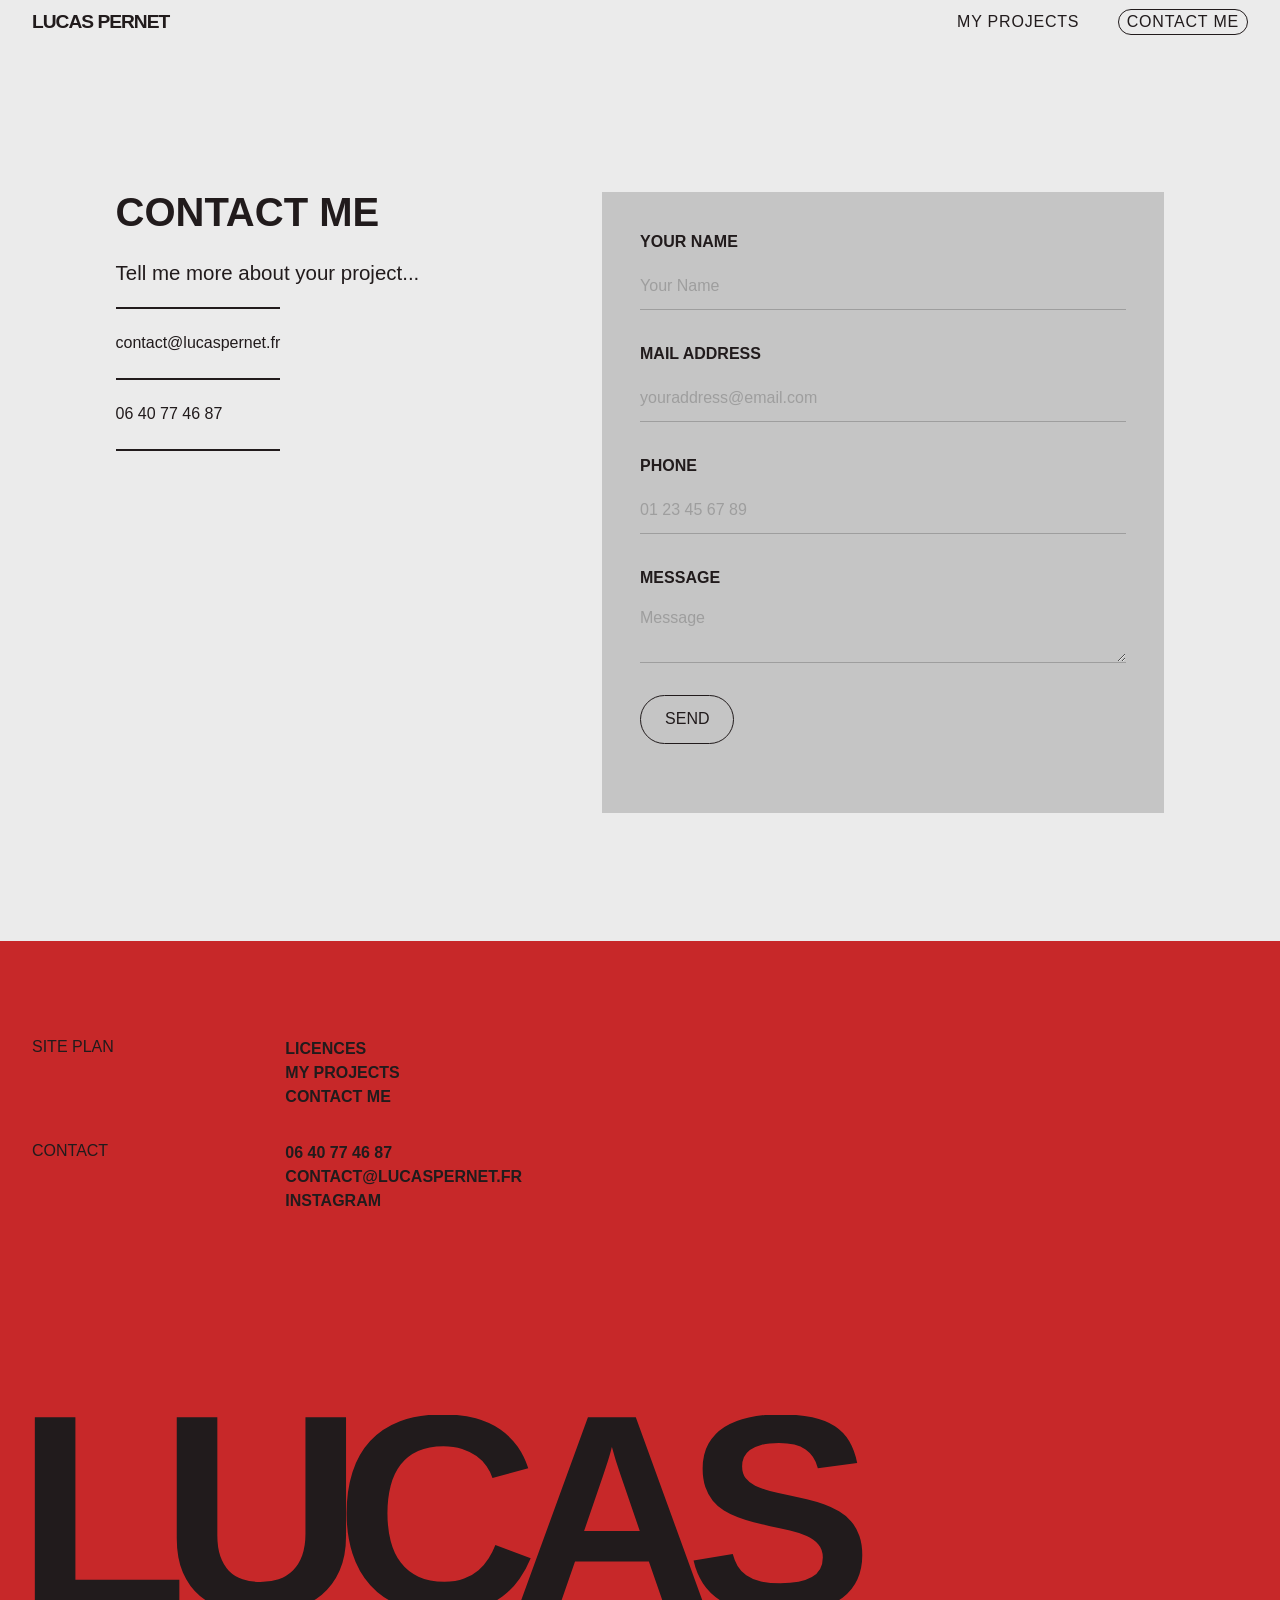
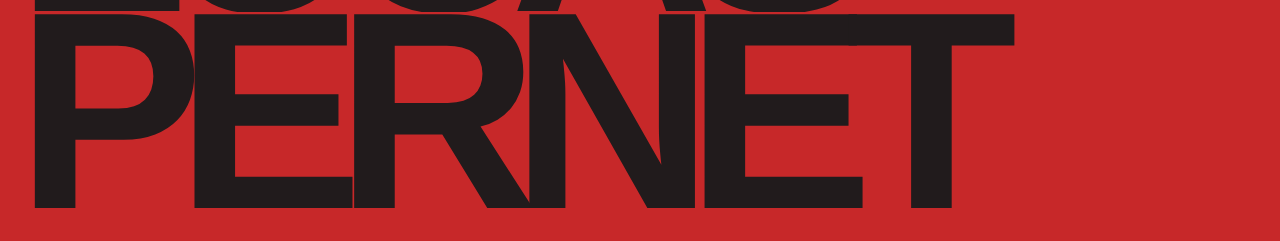
==== html/contact-me.html @ fbd0e30d "init" ====
<html class="w-mod-js wf-bricolagegrotesque-n2-active wf-bricolagegrotesque-n3-active wf-bricolagegrotesque-n4-active wf-bricolagegrotesque-n5-active wf-bricolagegrotesque-n6-active wf-bricolagegrotesque-n7-active wf-bricolagegrotesque-n8-active wf-instrumentserif-n4-active wf-instrumentserif-i4-active wf-active w-mod-ix" data-wf-domain="lucaspernet.webflow.io" data-wf-page="68c9a0a66febc1427ef0cd51" data-wf-site="68c9a0a56febc1427ef0cc49" data-wf-status="1" lang="en">
 <head>
  <style>
   .wf-force-outline-none[tabindex="-1"]:focus{outline:none;}
  </style>
  <meta charset="utf-8"/>
  <title>
   CONTACT ME
  </title>
  <meta content="CONTACT ME" property="og:title"/>
  <meta content="CONTACT ME" property="twitter:title"/>
  <meta content="width=device-width, initial-scale=1" name="viewport"/>
  <meta content="Webflow" name="generator"/>
  <link crossorigin="anonymous" href="../css/lucaspernet.webflow.shared.cfd8729c2.css" integrity="sha384-z9hynCxIvvFf13mi7Apw7YnKigJL3C6zOIJn+WWXlvulECW39sLMkP4Imw21xug/" rel="stylesheet" type="text/css"/>
  <link href="https://fonts.googleapis.com" rel="preconnect"/>
  <link crossorigin="anonymous" href="https://fonts.gstatic.com" rel="preconnect"/>
  <script src="../js/webfont.js" type="text/javascript">
  </script>
  <link href="../css/css" media="all" rel="stylesheet"/>
  <!-- Custom overrides (added after the Webflow export, e.g. hiding the Webflow badge) -->
  <link href="../css/custom.css" rel="stylesheet" type="text/css"/>
  <script type="text/javascript">
   WebFont.load({  google: {    families: ["Bricolage Grotesque:200,300,regular,500,600,700,800:latin,latin-ext,vietnamese","Instrument Serif:regular,italic:latin,latin-ext"]  }});
  </script>
  <script type="text/javascript">
   !function(o,c){var n=c.documentElement,t=" w-mod-";n.className+=t+"js",("ontouchstart"in o||o.DocumentTouch&&c instanceof DocumentTouch)&&(n.className+=t+"touch")}(window,document);
  </script>
  <link href="https://cdn.prod.website-files.com/68c9a0a56febc1427ef0cc49/68ca83c56ee3b226c21f6489_favicon_Favicon_Favicon.jpg" rel="shortcut icon" type="image/x-icon"/>
  <link href="https://cdn.prod.website-files.com/68c9a0a56febc1427ef0cc49/68ca841e65bdc8092c035ef6_logo_Favicon%20copie.jpg" rel="apple-touch-icon"/>
  <script src="../js/68c9a0a56febc1427ef0cc49%2F68f796fd18ce825170803482%2F696641da9647116efc4b04f5%2Fgfluocsssite-1.0.1768309210207.js" type="text/javascript">
  </script>
 </head>
 <body class="body">
  <!-- ============================================================
       NAV BAR
       ============================================================ -->
  <div class="nav-bar-noire w-nav" data-animation="over-right" data-collapse="medium" data-duration="300" data-easing="ease" data-easing2="ease" data-w-id="0d699ee9-bfec-d02b-d6ea-c3edeeae146e" fs-scrolldisable-element="smart-nav" role="banner">
   <div class="container navigation-container">
    <div class="nav-wrapper">
     <a class="logo" href="../index.html">
      Lucas Pernet
     </a>
     <nav class="nav-links-conatiner w-nav-menu" role="navigation">
      <div class="nav-sub-container">
       <div class="nav-links-wrapper">
        <a class="nav-link" href="my-projects.html">
         My projects
        </a>
        <a aria-current="page" class="nav-link-contact w--current" href="contact-me.html">
         Contact me
        </a>
       </div>
      </div>
     </nav>
     <div aria-controls="w-nav-overlay-0" aria-expanded="false" aria-haspopup="menu" aria-label="menu" class="nav-menu-button w-nav-button" role="button" style="-webkit-user-select: text;" tabindex="0">
      <div class="nav-menu-icon">
       <div class="menu-icon-line-top">
       </div>
       <div class="menu-icon-line-middle">
        <div class="menu-icon-line-middle-inner">
        </div>
       </div>
       <div class="menu-icon-line-bottom">
       </div>
      </div>
     </div>
    </div>
   </div>
   <div class="w-nav-overlay" data-wf-ignore="" id="w-nav-overlay-0">
   </div>
  </div>
  <!-- ============================================================
       CONTACT FORM SECTION
       ============================================================ -->
  <div class="page-wrapper" id="luxy">
   <section class="contact-me-section">
    <div class="w-layout-blockcontainer container w-container">
     <div class="w-layout-grid contact-grid">
      <div class="contact-wrapper">
       <h1 class="heading-h2 margin-bottom-8 heading-blanc">
        ConTact Me
       </h1>
       <p class="paragraph-18">
        Tell me more about your project...
       </p>
       <div class="contact-list">
        <div class="contact-divider-line">
        </div>
        <div class="contact-list-item" id="w-node-f2f1c1ab-51ee-c78c-85d4-0a53924122fb-7ef0cd51">
         <a class="contact-links" href="mailto:contact@lucaspernet.fr?subject=First%20contact">
          contact@lucaspernet.fr
         </a>
        </div>
        <div class="contact-divider-line" id="w-node-f2f1c1ab-51ee-c78c-85d4-0a5392412300-7ef0cd51">
        </div>
        <div class="contact-list-item" id="w-node-f2f1c1ab-51ee-c78c-85d4-0a5392412301-7ef0cd51">
         <a class="contact-links" href="tel:06400774687">
          06 40 77 46 87
         </a>
        </div>
        <div class="contact-divider-line">
        </div>
       </div>
      </div>
      <div class="conatct-card">
       <div class="form-block w-form">
        <form aria-label="Email Form" class="form" data-name="Email Form" data-wf-element-id="1526a073-0f69-70b4-fc51-790b03f2cacc" data-wf-page-id="68c9a0a66febc1427ef0cd51" id="email-form" method="get" name="email-form">
         <div class="form-input-wrapper">
          <label class="field-label" for="Name-2">
           Your Name
          </label>
          <input class="text-field w-input" data-name="Name" id="Name-2" maxlength="256" name="Name" placeholder="Your Name" required="" type="text"/>
         </div>
         <div class="form-input-wrapper">
          <label class="field-label" for="Email-2">
           Mail Address
          </label>
          <input class="text-field w-input" data-name="Email" id="Email-2" maxlength="256" name="Email" placeholder="youraddress@email.com" required="" type="email"/>
         </div>
         <div class="form-input-wrapper">
          <label class="field-label" for="Phone-2">
           Phone
          </label>
          <input class="text-field w-input" data-name="Phone" id="Phone-2" maxlength="256" name="Phone" placeholder="01 23 45 67 89" type="tel"/>
         </div>
         <div class="form-input-wrapper">
          <label class="field-label" for="Message-2">
           Message
          </label>
          <textarea class="text-field w-input" data-name="Message" id="Message-2" maxlength="5000" name="Message" placeholder="Message" required=""></textarea>
         </div>
         <div class="form-input-wrapper">
          <input class="primary-button w-button" data-wait="One moment..." type="submit" value="Send"/>
         </div>
        </form>
        <div aria-label="Email Form success" class="success-message w-form-done" role="region" tabindex="-1">
         <div class="success-wrapper">
          <div class="paragraph-18">
           Thank you for reaching out!
           <br/>
           Your message has been received, and I’ll get back to you as soon as possible. I’m excited to connect and discuss how we can bring your project to life. Talk soon!
          </div>
         </div>
        </div>
        <div aria-label="Email Form failure" class="error-message w-form-fail" role="region" tabindex="-1">
         <div class="paragraph-18">
          Oops! Something went wrong while submitting the form.
         </div>
        </div>
       </div>
      </div>
     </div>
    </div>
   </section>
  </div>
  <!-- ============================================================
       FOOTER
       ============================================================ -->
  <div class="section section-footer">
   <div class="w-layout-hflex flex-block-4-copy">
    <div class="w-layout-hflex flex-block-4">
     <div class="w-layout-hflex flex-block-26">
      <div class="text-block-7">
       Site plan
      </div>
      <div class="w-layout-vflex flex-block-17">
       <a class="link-2" href="licences.html">
        Licences
       </a>
       <a class="link-2" href="my-projects.html">
        My projects
       </a>
       <a aria-current="page" class="link-2 w--current" href="contact-me.html">
        Contact me
       </a>
      </div>
     </div>
     <div class="w-layout-hflex flex-block-26">
      <div class="text-block-7">
       Contact
      </div>
      <div class="w-layout-vflex flex-block-17">
       <a class="link-2" href="tel:+33640774687">
        06 40 77 46 87
       </a>
       <a class="link-2" href="mailto:Contact@lucaspernet.fr?subject=Premier%20contact%20!">
        Contact@lucaspernet.fr
       </a>
       <a class="link-2" href="https://www.instagram.com/pernet.lucas/?hl=fr">
        Instagram
       </a>
      </div>
     </div>
    </div>
    <div class="w-layout-hflex flex-block-4">
    </div>
   </div>
   <div class="w-layout-hflex lucas">
    <div class="text-block-9">
     Lucas
     <br/>
    </div>
    <div class="text-block-9">
     Pernet
     <br/>
    </div>
   </div>
  </div>
  <script crossorigin="anonymous" integrity="sha256-9/aliU8dGd2tb6OSsuzixeV4y/faTqgFtohetphbbj0=" src="../js/jquery-3.5.1.min.dc5e7f18c8.js" type="text/javascript">
  </script>
  <script crossorigin="anonymous" integrity="sha384-4abIlA5/v7XaW1HMXKBgnUuhnjBYJ/Z9C1OSg4OhmVw9O3QeHJ/qJqFBERCDPv7G" src="../js/webflow.schunk.36b8fb49256177c8.js" type="text/javascript">
  </script>
  <script crossorigin="anonymous" integrity="sha384-q0OcJlaQpQJnHlg+L0wiSEOrfWd0EcBrqd0lH6l1aSOhMvpKBaYA7zjxZyov4OTb" src="../js/webflow.schunk.779b74b41a9376e2.js" type="text/javascript">
  </script>
  <script crossorigin="anonymous" integrity="sha384-EeB9PE+6dQuz+2E663GNzD9GmqlUTgBoklDwTlbLqs5W/A8dJqM9jikUP06uCoHP" src="../js/webflow.97d74a3b.107609099ae1587d.js" type="text/javascript">
  </script>
  <script src="../js/68c9a0a56febc1427ef0cc49%2F68f796fd18ce825170803482%2F696641da0427424527c031e3%2Fgfluojssite-1.0.1768309210207.js" type="text/javascript">
  </script>
 </body>
</html>
---- css/lucaspernet.webflow.shared.cfd8729c2.css ----
html {
  -webkit-text-size-adjust: 100%;
  -ms-text-size-adjust: 100%;
  font-family: sans-serif;
}

body {
  margin: 0;
}

article, aside, details, figcaption, figure, footer, header, hgroup, main, menu, nav, section, summary {
  display: block;
}

audio, canvas, progress, video {
  vertical-align: baseline;
  display: inline-block;
}

audio:not([controls]) {
  height: 0;
  display: none;
}

[hidden], template {
  display: none;
}

a {
  background-color: #0000;
}

a:active, a:hover {
  outline: 0;
}

abbr[title] {
  border-bottom: 1px dotted;
}

b, strong {
  font-weight: bold;
}

dfn {
  font-style: italic;
}

h1 {
  margin: .67em 0;
  font-size: 2em;
}

mark {
  color: #000;
  background: #ff0;
}

small {
  font-size: 80%;
}

sub, sup {
  vertical-align: baseline;
  font-size: 75%;
  line-height: 0;
  position: relative;
}

sup {
  top: -.5em;
}

sub {
  bottom: -.25em;
}

img {
  border: 0;
}

svg:not(:root) {
  overflow: hidden;
}

hr {
  box-sizing: content-box;
  height: 0;
}

pre {
  overflow: auto;
}

code, kbd, pre, samp {
  font-family: monospace;
  font-size: 1em;
}

button, input, optgroup, select, textarea {
  color: inherit;
  font: inherit;
  margin: 0;
}

button {
  overflow: visible;
}

button, select {
  text-transform: none;
}

button, html input[type="button"], input[type="reset"] {
  -webkit-appearance: button;
  cursor: pointer;
}

button[disabled], html input[disabled] {
  cursor: default;
}

button::-moz-focus-inner, input::-moz-focus-inner {
  border: 0;
  padding: 0;
}

input {
  line-height: normal;
}

input[type="checkbox"], input[type="radio"] {
  box-sizing: border-box;
  padding: 0;
}

input[type="number"]::-webkit-inner-spin-button, input[type="number"]::-webkit-outer-spin-button {
  height: auto;
}

input[type="search"] {
  -webkit-appearance: none;
}

input[type="search"]::-webkit-search-cancel-button, input[type="search"]::-webkit-search-decoration {
  -webkit-appearance: none;
}

legend {
  border: 0;
  padding: 0;
}

textarea {
  overflow: auto;
}

optgroup {
  font-weight: bold;
}

table {
  border-collapse: collapse;
  border-spacing: 0;
}

td, th {
  padding: 0;
}

@font-face {
  font-family: webflow-icons;
  src: url("[data-uri]") format("truetype");
  font-weight: normal;
  font-style: normal;
}

[class^="w-icon-"], [class*=" w-icon-"] {
  speak: none;
  font-variant: normal;
  text-transform: none;
  -webkit-font-smoothing: antialiased;
  -moz-osx-font-smoothing: grayscale;
  font-style: normal;
  font-weight: normal;
  line-height: 1;
  font-family: webflow-icons !important;
}

.w-icon-slider-right:before {
  content: "";
}

.w-icon-slider-left:before {
  content: "";
}

.w-icon-nav-menu:before {
  content: "";
}

.w-icon-arrow-down:before, .w-icon-dropdown-toggle:before {
  content: "";
}

.w-icon-file-upload-remove:before {
  content: "";
}

.w-icon-file-upload-icon:before {
  content: "";
}

* {
  box-sizing: border-box;
}

html {
  height: 100%;
}

body {
  color: #333;
  background-color: #fff;
  min-height: 100%;
  margin: 0;
  font-family: Arial, sans-serif;
  font-size: 14px;
  line-height: 20px;
}

img {
  vertical-align: middle;
  max-width: 100%;
  display: inline-block;
}

html.w-mod-touch * {
  background-attachment: scroll !important;
}

.w-block {
  display: block;
}

.w-inline-block {
  max-width: 100%;
  display: inline-block;
}

.w-clearfix:before, .w-clearfix:after {
  content: " ";
  grid-area: 1 / 1 / 2 / 2;
  display: table;
}

.w-clearfix:after {
  clear: both;
}

.w-hidden {
  display: none;
}

.w-button {
  color: #fff;
  line-height: inherit;
  cursor: pointer;
  background-color: #3898ec;
  border: 0;
  border-radius: 0;
  padding: 9px 15px;
  text-decoration: none;
  display: inline-block;
}

input.w-button {
  -webkit-appearance: button;
}

html[data-w-dynpage] [data-w-cloak] {
  color: #0000 !important;
}

.w-code-block {
  margin: unset;
}

pre.w-code-block code {
  all: inherit;
}

.w-optimization {
  display: contents;
}

.w-webflow-badge, .w-webflow-badge > img {
  box-sizing: unset;
  width: unset;
  height: unset;
  max-height: unset;
  max-width: unset;
  min-height: unset;
  min-width: unset;
  margin: unset;
  padding: unset;
  float: unset;
  clear: unset;
  border: unset;
  border-radius: unset;
  background: unset;
  background-image: unset;
  background-position: unset;
  background-size: unset;
  background-repeat: unset;
  background-origin: unset;
  background-clip: unset;
  background-attachment: unset;
  background-color: unset;
  box-shadow: unset;
  transform: unset;
  direction: unset;
  font-family: unset;
  font-weight: unset;
  color: unset;
  font-size: unset;
  line-height: unset;
  font-style: unset;
  font-variant: unset;
  text-align: unset;
  letter-spacing: unset;
  -webkit-text-decoration: unset;
  text-decoration: unset;
  text-indent: unset;
  text-transform: unset;
  list-style-type: unset;
  text-shadow: unset;
  vertical-align: unset;
  cursor: unset;
  white-space: unset;
  word-break: unset;
  word-spacing: unset;
  word-wrap: unset;
  transition: unset;
}

.w-webflow-badge {
  white-space: nowrap;
  cursor: pointer;
  box-shadow: 0 0 0 1px #0000001a, 0 1px 3px #0000001a;
  visibility: visible !important;
  opacity: 1 !important;
  z-index: 2147483647 !important;
  color: #aaadb0 !important;
  overflow: unset !important;
  background-color: #fff !important;
  border-radius: 3px !important;
  width: auto !important;
  height: auto !important;
  margin: 0 !important;
  padding: 6px !important;
  font-size: 12px !important;
  line-height: 14px !important;
  text-decoration: none !important;
  display: inline-block !important;
  position: fixed !important;
  inset: auto 12px 12px auto !important;
  transform: none !important;
}

.w-webflow-badge > img {
  position: unset;
  visibility: unset !important;
  opacity: 1 !important;
  vertical-align: middle !important;
  display: inline-block !important;
}

h1, h2, h3, h4, h5, h6 {
  margin-bottom: 10px;
  font-weight: bold;
}

h1 {
  margin-top: 20px;
  font-size: 38px;
  line-height: 44px;
}

h2 {
  margin-top: 20px;
  font-size: 32px;
  line-height: 36px;
}

h3 {
  margin-top: 20px;
  font-size: 24px;
  line-height: 30px;
}

h4 {
  margin-top: 10px;
  font-size: 18px;
  line-height: 24px;
}

h5 {
  margin-top: 10px;
  font-size: 14px;
  line-height: 20px;
}

h6 {
  margin-top: 10px;
  font-size: 12px;
  line-height: 18px;
}

p {
  margin-top: 0;
  margin-bottom: 10px;
}

blockquote {
  border-left: 5px solid #e2e2e2;
  margin: 0 0 10px;
  padding: 10px 20px;
  font-size: 18px;
  line-height: 22px;
}

figure {
  margin: 0 0 10px;
}

figcaption {
  text-align: center;
  margin-top: 5px;
}

ul, ol {
  margin-top: 0;
  margin-bottom: 10px;
  padding-left: 40px;
}

.w-list-unstyled {
  padding-left: 0;
  list-style: none;
}

.w-embed:before, .w-embed:after {
  content: " ";
  grid-area: 1 / 1 / 2 / 2;
  display: table;
}

.w-embed:after {
  clear: both;
}

.w-video {
  width: 100%;
  padding: 0;
  position: relative;
}

.w-video iframe, .w-video object, .w-video embed {
  border: none;
  width: 100%;
  height: 100%;
  position: absolute;
  top: 0;
  left: 0;
}

fieldset {
  border: 0;
  margin: 0;
  padding: 0;
}

button, [type="button"], [type="reset"] {
  cursor: pointer;
  -webkit-appearance: button;
  border: 0;
}

.w-form {
  margin: 0 0 15px;
}

.w-form-done {
  text-align: center;
  background-color: #ddd;
  padding: 20px;
  display: none;
}

.w-form-fail {
  background-color: #ffdede;
  margin-top: 10px;
  padding: 10px;
  display: none;
}

label {
  margin-bottom: 5px;
  font-weight: bold;
  display: block;
}

.w-input, .w-select {
  color: #333;
  vertical-align: middle;
  background-color: #fff;
  border: 1px solid #ccc;
  width: 100%;
  height: 38px;
  margin-bottom: 10px;
  padding: 8px 12px;
  font-size: 14px;
  line-height: 1.42857;
  display: block;
}

.w-input::placeholder, .w-select::placeholder {
  color: #999;
}

.w-input:focus, .w-select:focus {
  border-color: #3898ec;
  outline: 0;
}

.w-input[disabled], .w-select[disabled], .w-input[readonly], .w-select[readonly], fieldset[disabled] .w-input, fieldset[disabled] .w-select {
  cursor: not-allowed;
}

.w-input[disabled]:not(.w-input-disabled), .w-select[disabled]:not(.w-input-disabled), .w-input[readonly], .w-select[readonly], fieldset[disabled]:not(.w-input-disabled) .w-input, fieldset[disabled]:not(.w-input-disabled) .w-select {
  background-color: #eee;
}

textarea.w-input, textarea.w-select {
  height: auto;
}

.w-select {
  background-color: #f3f3f3;
}

.w-select[multiple] {
  height: auto;
}

.w-form-label {
  cursor: pointer;
  margin-bottom: 0;
  font-weight: normal;
  display: inline-block;
}

.w-radio {
  margin-bottom: 5px;
  padding-left: 20px;
  display: block;
}

.w-radio:before, .w-radio:after {
  content: " ";
  grid-area: 1 / 1 / 2 / 2;
  display: table;
}

.w-radio:after {
  clear: both;
}

.w-radio-input {
  float: left;
  margin: 3px 0 0 -20px;
  line-height: normal;
}

.w-file-upload {
  margin-bottom: 10px;
  display: block;
}

.w-file-upload-input {
  opacity: 0;
  z-index: -100;
  width: .1px;
  height: .1px;
  position: absolute;
  overflow: hidden;
}

.w-file-upload-default, .w-file-upload-uploading, .w-file-upload-success {
  color: #333;
  display: inline-block;
}

.w-file-upload-error {
  margin-top: 10px;
  display: block;
}

.w-file-upload-default.w-hidden, .w-file-upload-uploading.w-hidden, .w-file-upload-error.w-hidden, .w-file-upload-success.w-hidden {
  display: none;
}

.w-file-upload-uploading-btn {
  cursor: pointer;
  background-color: #fafafa;
  border: 1px solid #ccc;
  margin: 0;
  padding: 8px 12px;
  font-size: 14px;
  font-weight: normal;
  display: flex;
}

.w-file-upload-file {
  background-color: #fafafa;
  border: 1px solid #ccc;
  flex-grow: 1;
  justify-content: space-between;
  margin: 0;
  padding: 8px 9px 8px 11px;
  display: flex;
}

.w-file-upload-file-name {
  font-size: 14px;
  font-weight: normal;
  display: block;
}

.w-file-remove-link {
  cursor: pointer;
  width: auto;
  height: auto;
  margin-top: 3px;
  margin-left: 10px;
  padding: 3px;
  display: block;
}

.w-icon-file-upload-remove {
  margin: auto;
  font-size: 10px;
}

.w-file-upload-error-msg {
  color: #ea384c;
  padding: 2px 0;
  display: inline-block;
}

.w-file-upload-info {
  padding: 0 12px;
  line-height: 38px;
  display: inline-block;
}

.w-file-upload-label {
  cursor: pointer;
  background-color: #fafafa;
  border: 1px solid #ccc;
  margin: 0;
  padding: 8px 12px;
  font-size: 14px;
  font-weight: normal;
  display: inline-block;
}

.w-icon-file-upload-icon, .w-icon-file-upload-uploading {
  width: 20px;
  margin-right: 8px;
  display: inline-block;
}

.w-icon-file-upload-uploading {
  height: 20px;
}

.w-container {
  max-width: 940px;
  margin-left: auto;
  margin-right: auto;
}

.w-container:before, .w-container:after {
  content: " ";
  grid-area: 1 / 1 / 2 / 2;
  display: table;
}

.w-container:after {
  clear: both;
}

.w-container .w-row {
  margin-left: -10px;
  margin-right: -10px;
}

.w-row:before, .w-row:after {
  content: " ";
  grid-area: 1 / 1 / 2 / 2;
  display: table;
}

.w-row:after {
  clear: both;
}

.w-row .w-row {
  margin-left: 0;
  margin-right: 0;
}

.w-col {
  float: left;
  width: 100%;
  min-height: 1px;
  padding-left: 10px;
  padding-right: 10px;
  position: relative;
}

.w-col .w-col {
  padding-left: 0;
  padding-right: 0;
}

.w-col-1 {
  width: 8.33333%;
}

.w-col-2 {
  width: 16.6667%;
}

.w-col-3 {
  width: 25%;
}

.w-col-4 {
  width: 33.3333%;
}

.w-col-5 {
  width: 41.6667%;
}

.w-col-6 {
  width: 50%;
}

.w-col-7 {
  width: 58.3333%;
}

.w-col-8 {
  width: 66.6667%;
}

.w-col-9 {
  width: 75%;
}

.w-col-10 {
  width: 83.3333%;
}

.w-col-11 {
  width: 91.6667%;
}

.w-col-12 {
  width: 100%;
}

.w-hidden-main {
  display: none !important;
}

@media screen and (max-width: 991px) {
  .w-container {
    max-width: 728px;
  }

  .w-hidden-main {
    display: inherit !important;
  }

  .w-hidden-medium {
    display: none !important;
  }

  .w-col-medium-1 {
    width: 8.33333%;
  }

  .w-col-medium-2 {
    width: 16.6667%;
  }

  .w-col-medium-3 {
    width: 25%;
  }

  .w-col-medium-4 {
    width: 33.3333%;
  }

  .w-col-medium-5 {
    width: 41.6667%;
  }

  .w-col-medium-6 {
    width: 50%;
  }

  .w-col-medium-7 {
    width: 58.3333%;
  }

  .w-col-medium-8 {
    width: 66.6667%;
  }

  .w-col-medium-9 {
    width: 75%;
  }

  .w-col-medium-10 {
    width: 83.3333%;
  }

  .w-col-medium-11 {
    width: 91.6667%;
  }

  .w-col-medium-12 {
    width: 100%;
  }

  .w-col-stack {
    width: 100%;
    left: auto;
    right: auto;
  }
}

@media screen and (max-width: 767px) {
  .w-hidden-main, .w-hidden-medium {
    display: inherit !important;
  }

  .w-hidden-small {
    display: none !important;
  }

  .w-row, .w-container .w-row {
    margin-left: 0;
    margin-right: 0;
  }

  .w-col {
    width: 100%;
    left: auto;
    right: auto;
  }

  .w-col-small-1 {
    width: 8.33333%;
  }

  .w-col-small-2 {
    width: 16.6667%;
  }

  .w-col-small-3 {
    width: 25%;
  }

  .w-col-small-4 {
    width: 33.3333%;
  }

  .w-col-small-5 {
    width: 41.6667%;
  }

  .w-col-small-6 {
    width: 50%;
  }

  .w-col-small-7 {
    width: 58.3333%;
  }

  .w-col-small-8 {
    width: 66.6667%;
  }

  .w-col-small-9 {
    width: 75%;
  }

  .w-col-small-10 {
    width: 83.3333%;
  }

  .w-col-small-11 {
    width: 91.6667%;
  }

  .w-col-small-12 {
    width: 100%;
  }
}

@media screen and (max-width: 479px) {
  .w-container {
    max-width: none;
  }

  .w-hidden-main, .w-hidden-medium, .w-hidden-small {
    display: inherit !important;
  }

  .w-hidden-tiny {
    display: none !important;
  }

  .w-col {
    width: 100%;
  }

  .w-col-tiny-1 {
    width: 8.33333%;
  }

  .w-col-tiny-2 {
    width: 16.6667%;
  }

  .w-col-tiny-3 {
    width: 25%;
  }

  .w-col-tiny-4 {
    width: 33.3333%;
  }

  .w-col-tiny-5 {
    width: 41.6667%;
  }

  .w-col-tiny-6 {
    width: 50%;
  }

  .w-col-tiny-7 {
    width: 58.3333%;
  }

  .w-col-tiny-8 {
    width: 66.6667%;
  }

  .w-col-tiny-9 {
    width: 75%;
  }

  .w-col-tiny-10 {
    width: 83.3333%;
  }

  .w-col-tiny-11 {
    width: 91.6667%;
  }

  .w-col-tiny-12 {
    width: 100%;
  }
}

.w-widget {
  position: relative;
}

.w-widget-map {
  width: 100%;
  height: 400px;
}

.w-widget-map label {
  width: auto;
  display: inline;
}

.w-widget-map img {
  max-width: inherit;
}

.w-widget-map .gm-style-iw {
  text-align: center;
}

.w-widget-map .gm-style-iw > button {
  display: none !important;
}

.w-widget-twitter {
  overflow: hidden;
}

.w-widget-twitter-count-shim {
  vertical-align: top;
  text-align: center;
  background: #fff;
  border: 1px solid #758696;
  border-radius: 3px;
  width: 28px;
  height: 20px;
  display: inline-block;
  position: relative;
}

.w-widget-twitter-count-shim * {
  pointer-events: none;
  -webkit-user-select: none;
  user-select: none;
}

.w-widget-twitter-count-shim .w-widget-twitter-count-inner {
  text-align: center;
  color: #999;
  font-family: serif;
  font-size: 15px;
  line-height: 12px;
  position: relative;
}

.w-widget-twitter-count-shim .w-widget-twitter-count-clear {
  display: block;
  position: relative;
}

.w-widget-twitter-count-shim.w--large {
  width: 36px;
  height: 28px;
}

.w-widget-twitter-count-shim.w--large .w-widget-twitter-count-inner {
  font-size: 18px;
  line-height: 18px;
}

.w-widget-twitter-count-shim:not(.w--vertical) {
  margin-left: 5px;
  margin-right: 8px;
}

.w-widget-twitter-count-shim:not(.w--vertical).w--large {
  margin-left: 6px;
}

.w-widget-twitter-count-shim:not(.w--vertical):before, .w-widget-twitter-count-shim:not(.w--vertical):after {
  content: " ";
  pointer-events: none;
  border: solid #0000;
  width: 0;
  height: 0;
  position: absolute;
  top: 50%;
  left: 0;
}

.w-widget-twitter-count-shim:not(.w--vertical):before {
  border-width: 4px;
  border-color: #75869600 #5d6c7b #75869600 #75869600;
  margin-top: -4px;
  margin-left: -9px;
}

.w-widget-twitter-count-shim:not(.w--vertical).w--large:before {
  border-width: 5px;
  margin-top: -5px;
  margin-left: -10px;
}

.w-widget-twitter-count-shim:not(.w--vertical):after {
  border-width: 4px;
  border-color: #fff0 #fff #fff0 #fff0;
  margin-top: -4px;
  margin-left: -8px;
}

.w-widget-twitter-count-shim:not(.w--vertical).w--large:after {
  border-width: 5px;
  margin-top: -5px;
  margin-left: -9px;
}

.w-widget-twitter-count-shim.w--vertical {
  width: 61px;
  height: 33px;
  margin-bottom: 8px;
}

.w-widget-twitter-count-shim.w--vertical:before, .w-widget-twitter-count-shim.w--vertical:after {
  content: " ";
  pointer-events: none;
  border: solid #0000;
  width: 0;
  height: 0;
  position: absolute;
  top: 100%;
  left: 50%;
}

.w-widget-twitter-count-shim.w--vertical:before {
  border-width: 5px;
  border-color: #5d6c7b #75869600 #75869600;
  margin-left: -5px;
}

.w-widget-twitter-count-shim.w--vertical:after {
  border-width: 4px;
  border-color: #fff #fff0 #fff0;
  margin-left: -4px;
}

.w-widget-twitter-count-shim.w--vertical .w-widget-twitter-count-inner {
  font-size: 18px;
  line-height: 22px;
}

.w-widget-twitter-count-shim.w--vertical.w--large {
  width: 76px;
}

.w-background-video {
  color: #fff;
  height: 500px;
  position: relative;
  overflow: hidden;
}

.w-background-video > video {
  object-fit: cover;
  z-index: -100;
  background-position: 50%;
  background-size: cover;
  width: 100%;
  height: 100%;
  margin: auto;
  position: absolute;
  inset: -100%;
}

.w-background-video > video::-webkit-media-controls-start-playback-button {
  -webkit-appearance: none;
  display: none !important;
}

.w-background-video--control {
  background-color: #0000;
  padding: 0;
  position: absolute;
  bottom: 1em;
  right: 1em;
}

.w-background-video--control > [hidden] {
  display: none !important;
}

.w-slider {
  text-align: center;
  clear: both;
  -webkit-tap-highlight-color: #0000;
  tap-highlight-color: #0000;
  background: #ddd;
  height: 300px;
  position: relative;
}

.w-slider-mask {
  z-index: 1;
  white-space: nowrap;
  height: 100%;
  display: block;
  position: relative;
  left: 0;
  right: 0;
  overflow: hidden;
}

.w-slide {
  vertical-align: top;
  white-space: normal;
  text-align: left;
  width: 100%;
  height: 100%;
  display: inline-block;
  position: relative;
}

.w-slider-nav {
  z-index: 2;
  text-align: center;
  -webkit-tap-highlight-color: #0000;
  tap-highlight-color: #0000;
  height: 40px;
  margin: auto;
  padding-top: 10px;
  position: absolute;
  inset: auto 0 0;
}

.w-slider-nav.w-round > div {
  border-radius: 100%;
}

.w-slider-nav.w-num > div {
  font-size: inherit;
  line-height: inherit;
  width: auto;
  height: auto;
  padding: .2em .5em;
}

.w-slider-nav.w-shadow > div {
  box-shadow: 0 0 3px #3336;
}

.w-slider-nav-invert {
  color: #fff;
}

.w-slider-nav-invert > div {
  background-color: #2226;
}

.w-slider-nav-invert > div.w-active {
  background-color: #222;
}

.w-slider-dot {
  cursor: pointer;
  background-color: #fff6;
  width: 1em;
  height: 1em;
  margin: 0 3px .5em;
  transition: background-color .1s, color .1s;
  display: inline-block;
  position: relative;
}

.w-slider-dot.w-active {
  background-color: #fff;
}

.w-slider-dot:focus {
  outline: none;
  box-shadow: 0 0 0 2px #fff;
}

.w-slider-dot:focus.w-active {
  box-shadow: none;
}

.w-slider-arrow-left, .w-slider-arrow-right {
  cursor: pointer;
  color: #fff;
  -webkit-tap-highlight-color: #0000;
  tap-highlight-color: #0000;
  -webkit-user-select: none;
  user-select: none;
  width: 80px;
  margin: auto;
  font-size: 40px;
  position: absolute;
  inset: 0;
  overflow: hidden;
}

.w-slider-arrow-left [class^="w-icon-"], .w-slider-arrow-right [class^="w-icon-"], .w-slider-arrow-left [class*=" w-icon-"], .w-slider-arrow-right [class*=" w-icon-"] {
  position: absolute;
}

.w-slider-arrow-left:focus, .w-slider-arrow-right:focus {
  outline: 0;
}

.w-slider-arrow-left {
  z-index: 3;
  right: auto;
}

.w-slider-arrow-right {
  z-index: 4;
  left: auto;
}

.w-icon-slider-left, .w-icon-slider-right {
  width: 1em;
  height: 1em;
  margin: auto;
  inset: 0;
}

.w-slider-aria-label {
  clip: rect(0 0 0 0);
  border: 0;
  width: 1px;
  height: 1px;
  margin: -1px;
  padding: 0;
  position: absolute;
  overflow: hidden;
}

.w-slider-force-show {
  display: block !important;
}

.w-dropdown {
  text-align: left;
  z-index: 900;
  margin-left: auto;
  margin-right: auto;
  display: inline-block;
  position: relative;
}

.w-dropdown-btn, .w-dropdown-toggle, .w-dropdown-link {
  vertical-align: top;
  color: #222;
  text-align: left;
  white-space: nowrap;
  margin-left: auto;
  margin-right: auto;
  padding: 20px;
  text-decoration: none;
  position: relative;
}

.w-dropdown-toggle {
  -webkit-user-select: none;
  user-select: none;
  cursor: pointer;
  padding-right: 40px;
  display: inline-block;
}

.w-dropdown-toggle:focus {
  outline: 0;
}

.w-icon-dropdown-toggle {
  width: 1em;
  height: 1em;
  margin: auto 20px auto auto;
  position: absolute;
  top: 0;
  bottom: 0;
  right: 0;
}

.w-dropdown-list {
  background: #ddd;
  min-width: 100%;
  display: none;
  position: absolute;
}

.w-dropdown-list.w--open {
  display: block;
}

.w-dropdown-link {
  color: #222;
  padding: 10px 20px;
  display: block;
}

.w-dropdown-link.w--current {
  color: #0082f3;
}

.w-dropdown-link:focus {
  outline: 0;
}

@media screen and (max-width: 767px) {
  .w-nav-brand {
    padding-left: 10px;
  }
}

.w-lightbox-backdrop {
  cursor: auto;
  letter-spacing: normal;
  text-indent: 0;
  text-shadow: none;
  text-transform: none;
  visibility: visible;
  white-space: normal;
  word-break: normal;
  word-spacing: normal;
  word-wrap: normal;
  color: #fff;
  text-align: center;
  z-index: 2000;
  opacity: 0;
  -webkit-user-select: none;
  -moz-user-select: none;
  -webkit-tap-highlight-color: transparent;
  background: #000000e6;
  outline: 0;
  font-family: Helvetica Neue, Helvetica, Ubuntu, Segoe UI, Verdana, sans-serif;
  font-size: 17px;
  font-style: normal;
  font-weight: 300;
  line-height: 1.2;
  list-style: disc;
  position: fixed;
  inset: 0;
  -webkit-transform: translate(0);
}

.w-lightbox-backdrop, .w-lightbox-container {
  -webkit-overflow-scrolling: touch;
  height: 100%;
  overflow: auto;
}

.w-lightbox-content {
  height: 100vh;
  position: relative;
  overflow: hidden;
}

.w-lightbox-view {
  opacity: 0;
  width: 100vw;
  height: 100vh;
  position: absolute;
}

.w-lightbox-view:before {
  content: "";
  height: 100vh;
}

.w-lightbox-group, .w-lightbox-group .w-lightbox-view, .w-lightbox-group .w-lightbox-view:before {
  height: 86vh;
}

.w-lightbox-frame, .w-lightbox-view:before {
  vertical-align: middle;
  display: inline-block;
}

.w-lightbox-figure {
  margin: 0;
  position: relative;
}

.w-lightbox-group .w-lightbox-figure {
  cursor: pointer;
}

.w-lightbox-img {
  width: auto;
  max-width: none;
  height: auto;
}

.w-lightbox-image {
  float: none;
  max-width: 100vw;
  max-height: 100vh;
  display: block;
}

.w-lightbox-group .w-lightbox-image {
  max-height: 86vh;
}

.w-lightbox-caption {
  text-align: left;
  text-overflow: ellipsis;
  white-space: nowrap;
  background: #0006;
  padding: .5em 1em;
  position: absolute;
  bottom: 0;
  left: 0;
  right: 0;
  overflow: hidden;
}

.w-lightbox-embed {
  width: 100%;
  height: 100%;
  position: absolute;
  inset: 0;
}

.w-lightbox-control {
  cursor: pointer;
  background-position: center;
  background-repeat: no-repeat;
  background-size: 24px;
  width: 4em;
  transition: all .3s;
  position: absolute;
  top: 0;
}

.w-lightbox-left {
  background-image: url("[data-uri]");
  display: none;
  bottom: 0;
  left: 0;
}

.w-lightbox-right {
  background-image: url("[data-uri]");
  display: none;
  bottom: 0;
  right: 0;
}

.w-lightbox-close {
  background-image: url("[data-uri]");
  background-size: 18px;
  height: 2.6em;
  right: 0;
}

.w-lightbox-strip {
  white-space: nowrap;
  padding: 0 1vh;
  line-height: 0;
  position: absolute;
  bottom: 0;
  left: 0;
  right: 0;
  overflow: auto hidden;
}

.w-lightbox-item {
  box-sizing: content-box;
  cursor: pointer;
  width: 10vh;
  padding: 2vh 1vh;
  display: inline-block;
  -webkit-transform: translate3d(0, 0, 0);
}

.w-lightbox-active {
  opacity: .3;
}

.w-lightbox-thumbnail {
  background: #222;
  height: 10vh;
  position: relative;
  overflow: hidden;
}

.w-lightbox-thumbnail-image {
  position: absolute;
  top: 0;
  left: 0;
}

.w-lightbox-thumbnail .w-lightbox-tall {
  width: 100%;
  top: 50%;
  transform: translate(0, -50%);
}

.w-lightbox-thumbnail .w-lightbox-wide {
  height: 100%;
  left: 50%;
  transform: translate(-50%);
}

.w-lightbox-spinner {
  box-sizing: border-box;
  border: 5px solid #0006;
  border-radius: 50%;
  width: 40px;
  height: 40px;
  margin-top: -20px;
  margin-left: -20px;
  animation: .8s linear infinite spin;
  position: absolute;
  top: 50%;
  left: 50%;
}

.w-lightbox-spinner:after {
  content: "";
  border: 3px solid #0000;
  border-bottom-color: #fff;
  border-radius: 50%;
  position: absolute;
  inset: -4px;
}

.w-lightbox-hide {
  display: none;
}

.w-lightbox-noscroll {
  overflow: hidden;
}

@media (min-width: 768px) {
  .w-lightbox-content {
    height: 96vh;
    margin-top: 2vh;
  }

  .w-lightbox-view, .w-lightbox-view:before {
    height: 96vh;
  }

  .w-lightbox-group, .w-lightbox-group .w-lightbox-view, .w-lightbox-group .w-lightbox-view:before {
    height: 84vh;
  }

  .w-lightbox-image {
    max-width: 96vw;
    max-height: 96vh;
  }

  .w-lightbox-group .w-lightbox-image {
    max-width: 82.3vw;
    max-height: 84vh;
  }

  .w-lightbox-left, .w-lightbox-right {
    opacity: .5;
    display: block;
  }

  .w-lightbox-close {
    opacity: .8;
  }

  .w-lightbox-control:hover {
    opacity: 1;
  }
}

.w-lightbox-inactive, .w-lightbox-inactive:hover {
  opacity: 0;
}

.w-richtext:before, .w-richtext:after {
  content: " ";
  grid-area: 1 / 1 / 2 / 2;
  display: table;
}

.w-richtext:after {
  clear: both;
}

.w-richtext[contenteditable="true"]:before, .w-richtext[contenteditable="true"]:after {
  white-space: initial;
}

.w-richtext ol, .w-richtext ul {
  overflow: hidden;
}

.w-richtext .w-richtext-figure-selected.w-richtext-figure-type-video div:after, .w-richtext .w-richtext-figure-selected[data-rt-type="video"] div:after, .w-richtext .w-richtext-figure-selected.w-richtext-figure-type-image div, .w-richtext .w-richtext-figure-selected[data-rt-type="image"] div {
  outline: 2px solid #2895f7;
}

.w-richtext figure.w-richtext-figure-type-video > div:after, .w-richtext figure[data-rt-type="video"] > div:after {
  content: "";
  display: none;
  position: absolute;
  inset: 0;
}

.w-richtext figure {
  max-width: 60%;
  position: relative;
}

.w-richtext figure > div:before {
  cursor: default !important;
}

.w-richtext figure img {
  width: 100%;
}

.w-richtext figure figcaption.w-richtext-figcaption-placeholder {
  opacity: .6;
}

.w-richtext figure div {
  color: #0000;
  font-size: 0;
}

.w-richtext figure.w-richtext-figure-type-image, .w-richtext figure[data-rt-type="image"] {
  display: table;
}

.w-richtext figure.w-richtext-figure-type-image > div, .w-richtext figure[data-rt-type="image"] > div {
  display: inline-block;
}

.w-richtext figure.w-richtext-figure-type-image > figcaption, .w-richtext figure[data-rt-type="image"] > figcaption {
  caption-side: bottom;
  display: table-caption;
}

.w-richtext figure.w-richtext-figure-type-video, .w-richtext figure[data-rt-type="video"] {
  width: 60%;
  height: 0;
}

.w-richtext figure.w-richtext-figure-type-video iframe, .w-richtext figure[data-rt-type="video"] iframe {
  width: 100%;
  height: 100%;
  position: absolute;
  top: 0;
  left: 0;
}

.w-richtext figure.w-richtext-figure-type-video > div, .w-richtext figure[data-rt-type="video"] > div {
  width: 100%;
}

.w-richtext figure.w-richtext-align-center {
  clear: both;
  margin-left: auto;
  margin-right: auto;
}

.w-richtext figure.w-richtext-align-center.w-richtext-figure-type-image > div, .w-richtext figure.w-richtext-align-center[data-rt-type="image"] > div {
  max-width: 100%;
}

.w-richtext figure.w-richtext-align-normal {
  clear: both;
}

.w-richtext figure.w-richtext-align-fullwidth {
  text-align: center;
  clear: both;
  width: 100%;
  max-width: 100%;
  margin-left: auto;
  margin-right: auto;
  display: block;
}

.w-richtext figure.w-richtext-align-fullwidth > div {
  padding-bottom: inherit;
  display: inline-block;
}

.w-richtext figure.w-richtext-align-fullwidth > figcaption {
  display: block;
}

.w-richtext figure.w-richtext-align-floatleft {
  float: left;
  clear: none;
  margin-right: 15px;
}

.w-richtext figure.w-richtext-align-floatright {
  float: right;
  clear: none;
  margin-left: 15px;
}

.w-nav {
  z-index: 1000;
  background: #ddd;
  position: relative;
}

.w-nav:before, .w-nav:after {
  content: " ";
  grid-area: 1 / 1 / 2 / 2;
  display: table;
}

.w-nav:after {
  clear: both;
}

.w-nav-brand {
  float: left;
  color: #333;
  text-decoration: none;
  position: relative;
}

.w-nav-link {
  vertical-align: top;
  color: #222;
  text-align: left;
  margin-left: auto;
  margin-right: auto;
  padding: 20px;
  text-decoration: none;
  display: inline-block;
  position: relative;
}

.w-nav-link.w--current {
  color: #0082f3;
}

.w-nav-menu {
  float: right;
  position: relative;
}

[data-nav-menu-open] {
  text-align: center;
  background: #c8c8c8;
  min-width: 200px;
  position: absolute;
  top: 100%;
  left: 0;
  right: 0;
  overflow: visible;
  display: block !important;
}

.w--nav-link-open {
  display: block;
  position: relative;
}

.w-nav-overlay {
  width: 100%;
  display: none;
  position: absolute;
  top: 100%;
  left: 0;
  right: 0;
  overflow: hidden;
}

.w-nav-overlay [data-nav-menu-open] {
  top: 0;
}

.w-nav[data-animation="over-left"] .w-nav-overlay {
  width: auto;
}

.w-nav[data-animation="over-left"] .w-nav-overlay, .w-nav[data-animation="over-left"] [data-nav-menu-open] {
  z-index: 1;
  top: 0;
  right: auto;
}

.w-nav[data-animation="over-right"] .w-nav-overlay {
  width: auto;
}

.w-nav[data-animation="over-right"] .w-nav-overlay, .w-nav[data-animation="over-right"] [data-nav-menu-open] {
  z-index: 1;
  top: 0;
  left: auto;
}

.w-nav-button {
  float: right;
  cursor: pointer;
  -webkit-tap-highlight-color: #0000;
  tap-highlight-color: #0000;
  -webkit-user-select: none;
  user-select: none;
  padding: 18px;
  font-size: 24px;
  display: none;
  position: relative;
}

.w-nav-button:focus {
  outline: 0;
}

.w-nav-button.w--open {
  color: #fff;
  background-color: #c8c8c8;
}

.w-nav[data-collapse="all"] .w-nav-menu {
  display: none;
}

.w-nav[data-collapse="all"] .w-nav-button, .w--nav-dropdown-open, .w--nav-dropdown-toggle-open {
  display: block;
}

.w--nav-dropdown-list-open {
  position: static;
}

@media screen and (max-width: 991px) {
  .w-nav[data-collapse="medium"] .w-nav-menu {
    display: none;
  }

  .w-nav[data-collapse="medium"] .w-nav-button {
    display: block;
  }
}

@media screen and (max-width: 767px) {
  .w-nav[data-collapse="small"] .w-nav-menu {
    display: none;
  }

  .w-nav[data-collapse="small"] .w-nav-button {
    display: block;
  }

  .w-nav-brand {
    padding-left: 10px;
  }
}

@media screen and (max-width: 479px) {
  .w-nav[data-collapse="tiny"] .w-nav-menu {
    display: none;
  }

  .w-nav[data-collapse="tiny"] .w-nav-button {
    display: block;
  }
}

.w-tabs {
  position: relative;
}

.w-tabs:before, .w-tabs:after {
  content: " ";
  grid-area: 1 / 1 / 2 / 2;
  display: table;
}

.w-tabs:after {
  clear: both;
}

.w-tab-menu {
  position: relative;
}

.w-tab-link {
  vertical-align: top;
  text-align: left;
  cursor: pointer;
  color: #222;
  background-color: #ddd;
  padding: 9px 30px;
  text-decoration: none;
  display: inline-block;
  position: relative;
}

.w-tab-link.w--current {
  background-color: #c8c8c8;
}

.w-tab-link:focus {
  outline: 0;
}

.w-tab-content {
  display: block;
  position: relative;
  overflow: hidden;
}

.w-tab-pane {
  display: none;
  position: relative;
}

.w--tab-active {
  display: block;
}

@media screen and (max-width: 479px) {
  .w-tab-link {
    display: block;
  }
}

.w-ix-emptyfix:after {
  content: "";
}

@keyframes spin {
  0% {
    transform: rotate(0);
  }

  100% {
    transform: rotate(360deg);
  }
}

.w-dyn-empty {
  background-color: #ddd;
  padding: 10px;
}

.w-dyn-hide, .w-dyn-bind-empty, .w-condition-invisible {
  display: none !important;
}

.wf-layout-layout {
  display: grid;
}

:root {
  --background-black: #211b1c;
  --white: #ebebeb;
  --text--off-white: #e7e7e7;
  --theme--primary-color: #c72829;
  --text--white-subdued: #c5c5c5;
  --light-grey: #9e9e9e;
  --text--pure-black: #000;
  --theme--primary-faded: #c32e2e40;
  --grey-line: #525252;
  --faded-black: #242424;
  --theme--primary-color2\<deleted\|variable-5d1f325e-fa33-fc24-2c58-cfb2e8dec28b\>: #e9a87c;
  --text--grey: #aaa;
  --card--card-black: #171612;
  --text--grey-darker: #888;
}

.w-layout-hflex {
  flex-direction: row;
  align-items: flex-start;
  display: flex;
}

.w-layout-vflex {
  flex-direction: column;
  align-items: flex-start;
  display: flex;
}

.w-layout-blockcontainer {
  max-width: 940px;
  margin-left: auto;
  margin-right: auto;
  display: block;
}

.w-layout-grid {
  grid-row-gap: 16px;
  grid-column-gap: 16px;
  grid-template-rows: auto auto;
  grid-template-columns: 1fr 1fr;
  grid-auto-columns: 1fr;
  display: grid;
}

@media screen and (max-width: 991px) {
  .w-layout-blockcontainer {
    max-width: 728px;
  }
}

@media screen and (max-width: 767px) {
  .w-layout-blockcontainer {
    max-width: none;
  }
}

body {
  background-color: var(--background-black);
  color: var(--white);
  font-family: Afacad Flux;
  font-size: 16px;
  line-height: 1.5em;
}

h1 {
  margin-top: 0;
  margin-bottom: 0;
  font-size: 4rem;
  font-weight: 700;
  line-height: 1.2em;
}

h2 {
  margin-top: 0;
  margin-bottom: 0;
  font-size: 3rem;
  font-weight: 400;
  line-height: 1.2em;
}

h3 {
  color: var(--text--off-white);
  margin-top: 0;
  margin-bottom: 0;
  font-size: 2rem;
  font-weight: 500;
  line-height: 1.25em;
}

h4 {
  margin-top: 0;
  margin-bottom: 0;
  font-size: 1.5rem;
  font-weight: 500;
  line-height: 1.3em;
}

h5 {
  margin-top: 0;
  margin-bottom: 0;
  font-size: 14px;
  font-weight: 700;
  line-height: 20px;
}

h6 {
  margin-top: 0;
  margin-bottom: 0;
  font-size: 12px;
  font-weight: 700;
  line-height: 18px;
}

p {
  margin-bottom: 0;
}

a {
  color: var(--theme--primary-color);
  text-decoration: none;
}

img {
  max-width: 100%;
  display: inline-block;
}

blockquote {
  border-left: 5px solid #e2e2e2;
  margin-bottom: 10px;
  padding: 10px 20px;
  font-size: 18px;
  line-height: 22px;
}

.display-heading-1 {
  z-index: 6;
  color: var(--theme--primary-color);
  margin-bottom: 1.5rem;
  font-size: 4.8rem;
  font-weight: 600;
  line-height: 1.15em;
  position: relative;
}

.hero-heading {
  z-index: 2;
  aspect-ratio: auto;
  color: var(--white);
  text-align: center;
  letter-spacing: .01em;
  text-transform: none;
  word-break: normal;
  will-change: transform;
  flex-flow: column;
  flex: none;
  justify-content: flex-end;
  width: 100%;
  max-width: 100%;
  margin-top: 0;
  font-family: Bricolage Grotesque, sans-serif;
  font-size: 72px;
  font-style: normal;
  font-weight: 800;
  line-height: 100%;
  display: flex;
}

.heading-h1 {
  color: var(--theme--primary-color);
  margin-bottom: 2rem;
  font-size: calc(3vw + 1.75rem);
  font-weight: 400;
  line-height: 1.1em;
}

.heading-h2 {
  color: var(--white);
  margin-bottom: 1.5rem;
  font-size: calc(2vw + 2rem);
  font-style: italic;
  font-weight: 500;
  line-height: 1em;
}

.heading-h2.margin-bottom-8.heading-blanc {
  color: var(--background-black);
  text-transform: uppercase;
  align-self: flex-start;
  font-family: Bricolage Grotesque, sans-serif;
  font-size: 2.5em;
  font-style: normal;
  font-weight: 800;
}

.heading-h3 {
  z-index: 10;
  perspective: 2000px;
  color: var(--theme--primary-color);
  letter-spacing: .01em;
  margin-bottom: 1rem;
  font-size: calc(1.5vw + 1.75rem);
  font-style: italic;
  font-weight: 400;
  line-height: 1.15em;
  position: relative;
  transform: perspective(2000px);
}

.heading-h4 {
  color: var(--theme--primary-color);
  margin-bottom: 1rem;
  font-size: calc(1vw + 1rem);
  font-weight: 600;
  line-height: 1.3em;
}

.heading-h6 {
  color: var(--white);
  font-size: 1rem;
  line-height: 120%;
}

.heading-h5 {
  color: var(--white);
  font-size: 1.2rem;
  font-weight: 500;
  line-height: 120%;
}

.paragraph-32 {
  color: var(--theme--primary-color);
  font-size: calc(.75vw + 1.5rem);
  line-height: 1.25em;
}

.paragraph-24 {
  color: var(--white);
  font-size: calc(1vw + 1rem);
  line-height: 1.2em;
}

.paragraph-20 {
  color: var(--theme--primary-color);
  font-size: calc(.75vw + 1rem);
  line-height: 1.3em;
}

.paragraph-18 {
  color: var(--background-black);
  font-family: Bricolage Grotesque, sans-serif;
  font-size: calc(.35vw + 1rem);
  font-weight: 400;
  line-height: 1.4em;
}

.paragraph-16 {
  color: var(--text--white-subdued);
  font-size: 1.125rem;
  font-weight: 400;
  line-height: 1.5em;
}

.paragraph-14 {
  color: var(--text--off-white);
  margin-top: 0;
  margin-bottom: 0;
  font-size: calc(.6vw + .65rem);
  font-weight: 400;
  line-height: 1.4em;
}

.paragraph-12 {
  color: var(--text--white-subdued);
  font-size: calc(.75vw + .45rem);
  line-height: 1.4em;
}

.nav-menu-button {
  padding: 0;
}

.nav-bar {
  background-color: var(--background-black);
  opacity: 1;
  color: var(--light-grey);
  -webkit-text-fill-color: inherit;
  background-clip: border-box;
  flex-flow: column;
  justify-content: center;
  align-items: stretch;
  width: 100%;
  height: auto;
  min-height: calc(1vw + 4rem);
  display: flex;
  position: fixed;
  inset: 0% 0% auto;
}

.nav-bar:hover {
  background-color: var(--background-black);
  opacity: 1;
  -webkit-text-fill-color: inherit;
  mix-blend-mode: normal;
  background-clip: border-box;
}

.page-wrapper {
  background-color: #ebebeb00;
  flex-direction: column;
  justify-content: space-between;
  align-items: center;
  min-height: 100vh;
  padding-top: 4em;
  padding-left: 3em;
  padding-right: 3em;
  display: flex;
}

.field-label {
  color: var(--background-black);
  text-transform: uppercase;
  margin-bottom: .5rem;
  font-family: Bricolage Grotesque, sans-serif;
  font-weight: 700;
}

.project-2-container {
  perspective: 3500px;
  justify-content: center;
  align-items: center;
  width: 88%;
  min-width: 920px;
  max-width: 1500px;
  height: 52vw;
  min-height: 500px;
  display: flex;
  position: relative;
}

.secondary-button {
  background-color: var(--theme--primary-color);
  color: var(--background-black);
  letter-spacing: .5px;
  text-transform: uppercase;
  border-radius: 4rem;
  padding: 1rem 1.5rem;
  font-size: .9rem;
  font-weight: 500;
  line-height: 1.4em;
  transition: box-shadow .2s, transform .2s;
}

.secondary-button:hover {
  transform: scale(1.05);
  box-shadow: 0 3px 12px #00000029;
}

.secondary-button.primary-button-grey {
  background-color: var(--light-grey);
  color: var(--text--pure-black);
}

.showcase-image-link-container {
  position: relative;
}

.project-hero-title-line {
  background-color: var(--theme--primary-color);
  width: 24px;
  height: 2px;
  margin-bottom: 1rem;
  margin-right: 10px;
  font-size: 1.1em;
}

.project-long-image-container {
  width: 100%;
  padding: 6rem 4rem;
  display: block;
  position: relative;
}

.project-long-image-container.max-width {
  display: flex;
}

.awards-links-container {
  opacity: .73;
  color: var(--theme--primary-color);
  letter-spacing: 1.5px;
  border-bottom: 1px solid #63636380;
  justify-content: space-between;
  align-items: center;
  width: 100%;
  padding-top: 2rem;
  padding-bottom: 2rem;
  font-size: calc(.6vw + 1rem);
  font-weight: 500;
  line-height: 1.2em;
  transition-property: color;
  transition-duration: .3s;
  transition-timing-function: ease;
  display: flex;
}

.awards-links-container:hover {
  opacity: 1;
}

.generic-wrapper {
  background-color: #0000;
  flex-direction: column;
  align-items: flex-start;
  width: 100%;
  display: flex;
  position: relative;
}

.project-hero-details-text {
  color: var(--text--white-subdued);
  text-shadow: 1px 1px 9px #0000001a;
  font-size: 1em;
  font-weight: 400;
}

.research-icon-wrapper {
  justify-content: flex-start;
  align-items: center;
  display: flex;
}

.project-hero-text-name {
  color: var(--theme--primary-color);
  letter-spacing: 1.1px;
  text-transform: uppercase;
  margin-top: 0;
  margin-bottom: 0;
  font-size: 1.6em;
  font-weight: 400;
  line-height: 1.4em;
  text-decoration: none;
}

.project-hero-details-wrapper {
  width: 25%;
}

.project-hero-title-container {
  justify-content: flex-start;
  align-items: center;
  display: flex;
}

.project-hero-title-container.margin-bottom-32 {
  justify-content: flex-start;
  align-items: center;
}

.project-hero-details-grid {
  grid-column-gap: 24px;
  grid-row-gap: 24px;
  flex-direction: row;
  grid-template-rows: auto auto;
  grid-template-columns: 1fr 1fr 1fr 1fr;
  grid-auto-columns: 1fr;
  justify-content: space-between;
  align-items: flex-start;
  width: 100%;
  height: auto;
  margin-bottom: 50px;
  display: flex;
}

.project-hero-section {
  justify-content: center;
  align-items: flex-start;
  width: 100%;
  display: flex;
  position: relative;
  overflow: hidden;
}

.project-image {
  box-shadow: 0 0 64px 0 var(--theme--primary-faded);
  width: 100%;
}

.project-long-image-section {
  justify-content: center;
  align-items: center;
  width: 100%;
  padding-top: 0;
  padding-bottom: 0;
  display: flex;
  position: relative;
}

.project-hero-details-title {
  color: var(--text--off-white);
  letter-spacing: 1.7px;
  text-transform: uppercase;
  margin-bottom: 8px;
  margin-right: 28px;
  font-size: 1em;
  font-weight: 500;
  line-height: 1.3em;
}

.project-footer {
  grid-column-gap: 2.5rem;
  grid-row-gap: 2.5rem;
  flex-flow: wrap;
  justify-content: center;
  align-items: center;
  width: 100%;
  padding: 108px 2rem;
  display: flex;
}

.project-footer-link {
  color: var(--grey-line);
  text-align: center;
  letter-spacing: .1em;
  text-transform: uppercase;
  font-size: 1.1em;
  font-weight: 400;
  line-height: 1.3em;
  text-decoration: none;
  transition: color .2s;
}

.project-footer-link:hover {
  color: var(--theme--primary-color);
}

.project-footer-link.w--current {
  color: var(--theme--primary-color);
  font-weight: 500;
}

.project-image-screenshot {
  width: 100%;
  box-shadow: 0 18px 42px #0000001a;
}

.project-image-screenshot.project_image-screenshot--spacer {
  margin-bottom: 3vw;
}

.project-long-image-text-container {
  width: 100%;
}

.container {
  flex-direction: column;
  justify-content: flex-start;
  align-items: flex-start;
  width: 94%;
  max-width: 100%;
  height: 100%;
  margin-left: auto;
  margin-right: auto;
  padding-left: 2rem;
  padding-right: 2rem;
  display: flex;
  position: relative;
}

.container.navigation-container {
  flex-flow: column;
  flex: 1;
  justify-content: center;
  align-items: center;
  width: 100%;
  height: 100%;
  margin-left: auto;
  margin-right: auto;
  padding-top: .5rem;
  padding-bottom: .5rem;
  padding-left: 2rem;
  display: flex;
}

.container.intro-container {
  flex: 0 auto;
  order: 0;
  align-self: flex-start;
  width: 68%;
  max-width: 60rem;
}

.container.global-container-medium {
  display: flex;
}

.container.global-container-medium.global-container-hero {
  z-index: 2;
  justify-content: center;
  align-items: flex-start;
  min-height: 100vh;
  padding-top: 7.5rem;
  padding-bottom: 20vh;
  position: relative;
}

.container.container-footer {
  flex-flow: column;
  justify-content: space-between;
  align-self: stretch;
  align-items: center;
  width: 100%;
  height: 48px;
  margin-left: 0;
  margin-right: 0;
  padding-left: 0;
  padding-right: 0;
  line-height: 20px;
  display: flex;
}

.container.container-hero {
  flex-flow: column;
  flex: 1;
  justify-content: space-between;
  align-self: center;
  align-items: center;
  height: auto;
  margin-top: -77px;
  padding-top: 0;
  padding-bottom: 0;
  display: flex;
  position: static;
}

.container.narrow {
  width: 60%;
  min-width: 50px;
}

.project-1-image-container {
  z-index: 2;
  perspective: 3500px;
  perspective-origin: 10%;
  transform-origin: 0%;
  border-radius: 2px;
  justify-content: center;
  align-items: flex-end;
  display: flex;
  transform: perspective(3500px);
}

.project-1-button {
  z-index: 4;
  color: var(--theme--primary-color);
  letter-spacing: 5px;
  text-transform: uppercase;
  justify-content: center;
  align-items: center;
  padding-top: 16px;
  padding-bottom: 16px;
  font-size: 20px;
  font-weight: 400;
  text-decoration: none;
  display: flex;
  position: absolute;
  inset: auto 25% 20% auto;
}

.body {
  background-color: var(--white);
  margin-top: 0;
  margin-left: 0;
  margin-right: 0;
}

.quote-slide {
  vertical-align: middle;
  width: 100%;
  height: 100%;
}

.skill-card {
  grid-column-gap: 1.25vw;
  grid-row-gap: 1.25vw;
  flex-direction: column;
  justify-content: flex-start;
  align-items: flex-start;
  width: 100%;
  display: flex;
}

.scrolling-logo-container {
  grid-column-gap: 5vw;
  flex-direction: row;
  flex: none;
  justify-content: space-between;
  align-items: stretch;
  width: 100vw;
  padding-left: 2.5vw;
  padding-right: 2.5vw;
  display: flex;
  position: relative;
  inset: 0% 0% auto;
}

.scrolling-logo-wrapper {
  opacity: .73;
  flex-flow: column;
  justify-content: center;
  align-items: stretch;
  width: 8vw;
  max-height: 2.6vw;
  display: flex;
  position: static;
}

.scrolling-logo-image {
  object-fit: contain;
  width: 100%;
  height: 100%;
}

.nav-links-conatiner {
  flex-direction: row;
  flex: 1;
  justify-content: center;
  align-items: stretch;
  width: 100%;
  height: 100%;
  display: flex;
  position: relative;
}

.nav-logo-image {
  box-sizing: border-box;
  text-overflow: clip;
  vertical-align: baseline;
  object-fit: fill;
  object-position: 0% 50%;
  flex: 0 auto;
  width: 100%;
  height: 100%;
  font-size: 16px;
  position: static;
  overflow: clip;
}

.nav-logo {
  flex-direction: row;
  justify-content: flex-start;
  align-items: center;
  width: 160px;
  height: 40px;
  margin-top: auto;
  margin-bottom: auto;
  display: flex;
}

.nav-logo.w--current {
  width: 143px;
  height: 50px;
}

.nav-link {
  color: var(--background-black);
  text-align: center;
  letter-spacing: .05em;
  -webkit-text-stroke-color: var(--background-black);
  text-transform: uppercase;
  cursor: pointer;
  border: 0 #000;
  border-radius: 0;
  justify-content: center;
  align-self: center;
  align-items: center;
  height: 100%;
  font-family: Bricolage Grotesque, sans-serif;
  font-size: 1rem;
  font-weight: 400;
  line-height: 1.5em;
  text-decoration: none;
  transition: color .3s;
  display: flex;
}

.nav-link:hover {
  color: var(--background-black);
}

.nav-link.w--current {
  border-bottom-color: #ffffff80;
  font-family: Bricolage Grotesque, sans-serif;
}

.nav-link.nav-item-dropdown {
  padding-left: 0;
  padding-right: 20px;
}

.nav-link.nav_link--portfolio {
  border: .1em solid var(--background-black);
  background-color: var(--white);
  color: var(--background-black);
  -webkit-text-stroke-width: 0px;
  -webkit-text-stroke-color: var(--white);
  border-radius: 3rem;
  justify-content: flex-start;
  align-self: auto;
  align-items: center;
  height: auto;
  padding: 4px 16px;
  transition: border-color .3s, background-color .3s, color .3s;
}

.nav-link.nav_link--portfolio:hover {
  background-color: var(--background-black);
  color: var(--white);
}

.nav-sub-container {
  flex-wrap: wrap;
  flex: 1;
  justify-content: space-between;
  align-items: center;
  width: 100%;
  display: flex;
}

.text-field {
  border-style: none none solid;
  border-width: 1px 1px 1.5px;
  border-color: black black var(--light-grey);
  color: var(--background-black);
  background-color: #fff0;
  max-width: 100%;
  min-height: 48px;
  margin-bottom: 0;
  padding: 8px 0;
  font-family: Bricolage Grotesque, sans-serif;
  font-size: 1em;
  font-weight: 300;
  line-height: 1.5em;
  transition: border .3s;
  display: block;
}

.text-field:hover, .text-field:active {
  border-bottom-color: var(--background-black);
}

.text-field::placeholder {
  color: var(--light-grey);
}

.text-field.text-field-light {
  background-color: var(--faded-black);
  color: #0a0a0a;
  border-color: #c0c0c066;
  border-radius: 2px;
}

.text-field.text-field-light::placeholder {
  color: #0a0a0a99;
}

.form-input-wrapper {
  flex-direction: column;
  justify-content: flex-start;
  align-items: flex-start;
  width: 100%;
  display: flex;
  position: relative;
}

.form {
  grid-column-gap: 32px;
  grid-row-gap: 32px;
  grid-template-rows: auto auto;
  grid-template-columns: 1fr;
  grid-auto-columns: 1fr;
  grid-auto-flow: row;
  width: 100%;
  display: grid;
}

.form-block {
  flex-flow: column;
  justify-content: center;
  align-items: center;
  width: 100%;
  height: 100%;
  display: flex;
}

.contact-grid {
  grid-column-gap: 6vw;
  grid-row-gap: 6vw;
  grid-template-rows: auto;
  grid-template-columns: 8fr 11fr;
  width: 100%;
  max-width: 104rem;
  margin-left: auto;
  margin-right: auto;
}

.contact-me-section {
  width: 100%;
  padding-top: 8rem;
  padding-bottom: 8rem;
}

.conatct-card {
  border: 0px solid var(--faded-black);
  background-color: var(--text--white-subdued);
  border-radius: 0;
  flex-direction: column;
  align-items: flex-start;
  width: 100%;
  padding: 3vw;
  display: flex;
  position: relative;
}

.point-title {
  color: var(--theme--primary-color);
  margin-bottom: 1vw;
  font-size: calc(.7vw + .85rem);
  font-weight: 600;
  line-height: 1.3em;
}

.grid-case-study-2x1 {
  grid-column-gap: 6vw;
  grid-row-gap: 6vw;
  flex-flow: wrap;
  grid-template-rows: auto;
  grid-template-columns: 3fr 6fr;
  grid-auto-columns: 1fr;
  place-content: flex-start;
  align-items: flex-start;
  display: grid;
}

.grid-2x2 {
  grid-column-gap: 4vw;
  grid-row-gap: 4vw;
  background-color: #0000;
  flex-direction: column;
  grid-template-rows: auto;
  grid-template-columns: 1fr 1fr;
  grid-auto-columns: 1fr;
  align-items: flex-start;
  width: 100%;
  display: grid;
  position: relative;
}

.project-section {
  width: 100%;
  padding-top: 8rem;
  padding-bottom: 8rem;
}

.project-section.project-section-grey {
  background-color: #00000008;
  width: 100%;
}

.project-section.top-image-section {
  z-index: 1;
  margin-top: -20vh;
  padding-top: 0;
  padding-bottom: 0;
  position: relative;
}

.grid-case-study-2x1-reverse {
  grid-column-gap: 6vw;
  grid-row-gap: 6vw;
  grid-template-rows: auto;
  grid-template-columns: 12fr 7fr;
  grid-auto-columns: 1fr;
  display: grid;
}

.next-project {
  text-align: center;
  margin-left: auto;
  margin-right: auto;
}

.next-project-text {
  color: var(--text--white-subdued);
  width: 100%;
  font-size: 1.6em;
  font-weight: 400;
  line-height: 1.4em;
}

.next-project-line {
  background-color: var(--grey-line);
  width: 1px;
  height: 80px;
  margin: 24px auto;
}

.next-project-line.line-inside {
  background-color: var(--theme--primary-color);
  height: 0%;
}

.next-project-title {
  color: var(--theme--primary-color);
  width: 100%;
  margin-top: 0;
  margin-bottom: 0;
  font-size: 4rem;
  font-weight: 400;
  line-height: 1.4em;
}

.footer {
  border-top: 1.5px solid var(--grey-line);
  justify-content: center;
  align-items: center;
  width: 100%;
  padding-top: 32px;
  padding-bottom: 32px;
  display: flex;
}

.utility-page-wrap {
  justify-content: center;
  align-items: center;
  width: 100vw;
  max-width: 100%;
  height: 100vh;
  max-height: 100%;
  display: flex;
}

.project-long-image-text-wrapper {
  flex-direction: column;
  justify-content: center;
  align-items: flex-start;
  width: 40%;
  height: 100%;
  min-height: 80vh;
  padding-right: 6vw;
  display: flex;
  position: sticky;
  top: 10vh;
}

.project-long-image-wrapper {
  flex-flow: column;
  width: 60%;
  display: flex;
}

.style-button {
  grid-column-gap: 2rem;
  grid-row-gap: 2rem;
  align-items: center;
  display: flex;
}

.margin-bottom-4 {
  margin-bottom: .25rem;
}

.margin-bottom-32 {
  margin-bottom: 2rem;
}

.margin-bottom-80 {
  margin-bottom: 5rem;
}

.margin-bottom-8 {
  margin-bottom: .5rem;
}

.styles-contents {
  grid-column-gap: 1rem;
  grid-row-gap: 1rem;
  flex-flow: column;
  justify-content: flex-start;
  align-items: flex-start;
  display: flex;
}

.rich-text-block {
  color: var(--text--off-white);
  flex-flow: column;
  justify-content: flex-start;
  align-items: flex-start;
  margin-bottom: 8px;
  font-size: 16px;
  line-height: 1.6em;
  display: flex;
}

.rich-text-block h1, .rich-text-block h2 {
  margin-top: 40px;
  margin-bottom: 16px;
}

.rich-text-block h6, .rich-text-block h5 {
  margin-top: 16px;
  margin-bottom: 16px;
}

.rich-text-block h4 {
  margin-top: 32px;
  margin-bottom: 16px;
}

.rich-text-block h3 {
  color: var(--theme--primary-color);
  margin-top: 40px;
  margin-bottom: 16px;
}

.rich-text-block p {
  margin-top: 8px;
  margin-bottom: 16px;
  font-size: 17px;
  line-height: 1.6em;
}

.rich-text-block blockquote {
  margin-top: 16px;
  margin-bottom: 16px;
}

.rich-text-block img {
  width: 140%;
  display: inline-block;
  position: relative;
}

.rich-text-block a {
  color: var(--theme--primary-color2\<deleted\|variable-5d1f325e-fa33-fc24-2c58-cfb2e8dec28b\>);
  text-decoration: underline;
  transition: opacity .3s;
}

.rich-text-block a:hover {
  opacity: .81;
}

.styles-sticky-wrap {
  position: sticky;
  top: 6.5rem;
}

.margin-bottom-48 {
  margin-bottom: 3rem;
}

.margin-bottom-64 {
  margin-bottom: 4rem;
}

.style-margins-container {
  background-color: #f3f3f3;
}

.grid {
  grid-column-gap: 4rem;
  grid-row-gap: 4rem;
  border-bottom: 1px solid #d3d3d3;
  grid-template-rows: auto;
  grid-template-columns: 1fr 2fr;
  margin-bottom: 4rem;
  padding-bottom: 4rem;
}

.margin-bottom-96 {
  margin-bottom: 6rem;
}

.styles-line {
  background-color: #d3d3d3;
  width: 100%;
  height: 2px;
  margin-top: 2rem;
  margin-bottom: 2rem;
}

.section {
  background-color: var(--background-black);
  -webkit-text-fill-color: inherit;
  background-clip: border-box;
  flex-direction: column;
  justify-content: center;
  align-items: center;
  width: 100%;
  height: 100%;
  padding: 10rem 100px;
  position: relative;
}

.section.section-hero {
  background-color: #211b1c00;
  flex-flow: row;
  justify-content: space-between;
  align-items: center;
  height: auto;
  min-height: 100svh;
  margin-left: 0;
  margin-right: 0;
  padding: 5rem 2em 3rem;
  display: flex;
  overflow: hidden;
}

.section.intro {
  background-image: linear-gradient(to bottom, var(--background-black), var(--background-black));
  flex-flow: column;
  justify-content: center;
  align-items: center;
  height: 454px;
  min-height: 0;
  padding: 0 100px;
  display: flex;
}

.section.quotes {
  overflow: hidden;
}

.section.section-logos {
  background-image: linear-gradient(to bottom, var(--background-black), var(--background-black));
  height: auto;
  padding: 2rem;
  overflow: hidden;
}

.section.section-footer {
  background-color: var(--theme--primary-color);
  justify-content: space-between;
  align-items: center;
  height: 100svh;
  padding: 6em 0 2em;
  display: flex;
}

.primary-button {
  border: 1.5px solid var(--background-black);
  color: var(--background-black);
  text-transform: uppercase;
  background-color: #211b1c00;
  border-radius: 6rem;
  justify-content: center;
  align-items: center;
  padding: .75rem 1.5rem;
  font-family: Bricolage Grotesque, sans-serif;
  font-size: 1rem;
  line-height: 1.4em;
  transition: color .4s, border .4s, background-color .4s;
  display: flex;
}

.primary-button:hover {
  background-color: var(--background-black);
  color: var(--white);
}

.primary-button:active {
  border-color: #d4d3d1;
}

.primary-button:focus {
  border-color: #a1a09c;
}

.margin-bottom-24 {
  margin-bottom: 1.5rem;
}

.styles-text-wrap {
  flex-flow: column;
  height: 100%;
  display: flex;
  position: relative;
}

.metrics-value {
  color: var(--theme--primary-color);
  text-align: center;
  word-break: break-all;
  margin-bottom: .5rem;
  font-size: 2.5rem;
  font-weight: 400;
  line-height: 1.2em;
}

.label-heading {
  background-color: var(--theme--primary-color);
  color: var(--white);
  text-align: left;
  letter-spacing: 0;
  text-transform: none;
  -webkit-text-fill-color: inherit;
  background-clip: border-box;
  width: 553px;
  margin-bottom: .5rem;
  padding: 1px 0;
  font-family: MIGRA;
  font-size: 48px;
  font-style: italic;
  font-weight: 800;
  line-height: 1.2em;
}

.margin-bottom-0 {
  margin-bottom: 0;
}

.metrics-heading {
  color: var(--theme--primary-color);
  text-align: center;
  font-size: 1rem;
  font-weight: 400;
  line-height: 1.3em;
}

.margin-bottom-16 {
  margin-bottom: 1rem;
}

.margin-bottom-72 {
  margin-bottom: 4.5rem;
}

.footer-bottom-links {
  flex-flow: row;
  flex: 0 auto;
  justify-content: space-between;
  align-self: stretch;
  align-items: flex-end;
  width: 100%;
  font-family: Space Grotesk;
  display: flex;
}

.footer-copyright-wrapper {
  grid-column-gap: 1rem;
  grid-row-gap: 1rem;
  flex-flow: wrap;
  justify-content: flex-start;
  align-items: center;
  display: flex;
}

.contact-links {
  color: var(--background-black);
  text-transform: none;
  font-family: Bricolage Grotesque, sans-serif;
  font-size: 1em;
  font-weight: 400;
  line-height: 1.5em;
  text-decoration: none;
  transition: all .2s;
}

.contact-links:hover {
  opacity: .8;
  text-decoration: underline;
}

.contact-list {
  grid-column-gap: 1.4rem;
  grid-row-gap: 1.4rem;
  grid-template-rows: auto;
  grid-template-columns: 1fr;
  grid-auto-columns: 1fr;
  display: grid;
}

.success-message {
  border: 1px solid var(--grey-line);
  color: #fff;
  background-color: #ffffff0d;
  border-radius: .5rem;
  width: 100%;
  height: 100%;
  min-height: 30vh;
  padding: 3vw;
  font-weight: 400;
  position: relative;
}

.contact-list-icon {
  color: var(--theme--primary-color);
  width: 1.5rem;
  height: 1.5rem;
}

.error-message {
  background-color: #2b2b2b;
  border: 1px solid #ca4949;
  border-radius: .5rem;
  margin-top: 1.5rem;
  padding: 1rem;
}

.contact-list-icon-wrapper {
  color: #162b4c;
  flex: none;
  align-self: flex-start;
  margin-right: 1rem;
}

.contact-list-item {
  align-items: center;
  display: flex;
}

._404-image {
  filter: invert();
  width: 25%;
  margin-left: auto;
  margin-right: auto;
}

.utility-page-content {
  grid-column-gap: 1.5rem;
  grid-row-gap: 1.5rem;
  text-align: center;
  flex-direction: column;
  width: 100%;
  max-width: 600px;
  padding-left: 2rem;
  padding-right: 2rem;
  display: flex;
}

.navha-hamburger-button {
  z-index: 201;
  cursor: pointer;
  flex-direction: column;
  justify-content: center;
  align-items: flex-end;
  width: 3.375rem;
  height: 3.375rem;
  display: none;
  position: relative;
}

.project-description-text {
  color: var(--text--white-subdued);
  flex: none;
  font-size: 17px;
}

.project-hero-small {
  background-color: var(--theme--primary-faded);
  background-image: url("https://cdn.prod.website-files.com/68c9a0a56febc1427ef0cc49/68c9a0a66febc1427ef0ce00_Noise.webp");
  background-position: 0 0;
  background-size: 256px;
  flex-direction: column;
  justify-content: flex-end;
  width: 100%;
  padding-top: 28rem;
  padding-bottom: 3rem;
  display: flex;
  position: relative;
  overflow: hidden;
}

.project-dot {
  background-color: var(--text--white-subdued);
  border-radius: 8px;
  flex: none;
  width: 4px;
  height: 4px;
}

.roles-container {
  grid-column-gap: 1rem;
  grid-row-gap: 1rem;
  flex-wrap: wrap;
  grid-template-rows: auto auto;
  grid-template-columns: 1fr 1fr;
  grid-auto-columns: 1fr;
  align-items: center;
  margin-top: auto;
  display: flex;
}

.project-hero-small-grid {
  grid-column-gap: 4rem;
  grid-row-gap: 4rem;
  grid-template-rows: auto;
  grid-template-columns: 1fr 1fr;
  grid-auto-columns: 1fr;
  display: grid;
}

.screen-shot-container {
  background-color: #0000000f;
  width: 100%;
  padding: 4vw;
}

.project-screen-shot {
  border-radius: 6px;
  width: 100%;
  overflow: hidden;
  box-shadow: 0 12px 32px #0000001a;
}

.contact-divider-line {
  border-bottom: 2px solid var(--background-black);
  background-color: var(--background-black);
  width: 100%;
  height: 1.5px;
}

.hero-contact-link {
  color: var(--white);
  word-break: break-all;
  font-family: Space Grotesk;
  font-size: calc(.9vw + .5rem);
  font-weight: 400;
  line-height: 1.4em;
  transition-property: color;
  transition-duration: .3s;
  transition-timing-function: ease;
}

.hero-contact-link:hover {
  color: var(--text--grey);
}

.grid---ratio-1x2 {
  grid-column-gap: 8%;
  grid-row-gap: 8%;
  grid-template-rows: auto;
  grid-template-columns: 1fr 2fr;
  place-items: start;
  width: 100%;
}

.title-wrapper-sticky {
  flex-flow: column;
  justify-content: flex-start;
  align-items: flex-start;
  width: 100%;
  max-width: 36rem;
  display: flex;
  position: sticky;
  top: 8.5rem;
}

.press-logos-grid {
  grid-column-gap: 2vw;
  grid-row-gap: 2vw;
  grid-template-rows: auto;
  grid-template-columns: 1fr 1fr 1fr 1fr;
  place-items: center;
  width: 100%;
  max-width: 100%;
}

.press-logo-container {
  aspect-ratio: 3 / 2;
  background-color: var(--card--card-black);
  width: 100%;
  padding: 2.25vw;
}

.press-logo-image {
  opacity: .85;
  filter: invert();
  object-fit: contain;
  width: 100%;
  height: 100%;
}

.nav-wrapper {
  flex: 1;
  justify-content: center;
  align-items: center;
  width: 100%;
  height: 100%;
  display: flex;
}

.hero-description {
  color: var(--text--off-white);
  text-align: center;
  font-family: Space Grotesk;
  font-size: 18px;
  font-weight: 400;
  line-height: 1.3em;
}

.hero-text-wrapper {
  grid-column-gap: 1rem;
  grid-row-gap: 1rem;
  flex-direction: column;
  flex: 1;
  justify-content: space-between;
  align-items: center;
  width: 100%;
  height: 100%;
  margin-top: 297px;
  padding-top: 0;
  display: flex;
  position: static;
}

.hero-top-wrapper {
  grid-column-gap: 0px;
  grid-row-gap: 0px;
  flex-flow: column;
  flex: 0 auto;
  justify-content: space-between;
  align-self: center;
  align-items: center;
  width: 100%;
  height: 381px;
  display: flex;
}

.hero-description-wrapper {
  width: 50%;
  max-width: 30rem;
  height: 100%;
}

.hero-background-wrapper {
  justify-content: center;
  align-items: center;
  width: 100%;
  height: 100%;
  display: flex;
  position: absolute;
  inset: 0%;
}

.hero-background {
  -webkit-text-fill-color: inherit;
  object-fit: cover;
  object-position: 50% 50%;
  background-color: #794646;
  background-clip: border-box;
  width: 100%;
  height: 100%;
}

.hero-background.background-mobile {
  background-color: #d54545;
  display: none;
}

.project__container {
  perspective: 3500px;
  align-items: center;
  width: 76%;
  min-width: 920px;
  max-width: 1500px;
  height: 42vw;
  min-height: 500px;
  display: flex;
  position: relative;
}

.templates_wrapper {
  grid-column-gap: .75vw;
  grid-row-gap: .75vw;
  border: 1px solid #0000;
  border-radius: .5vw;
  flex-direction: column;
  justify-content: flex-start;
  align-items: flex-start;
  transition: box-shadow .5s;
  display: flex;
  overflow: hidden;
}

.templates_wrapper:hover {
  border-color: #78787880;
  box-shadow: 0 1vw 3vw #fff6;
}

.contact-text-wrapper {
  flex-flow: wrap;
  justify-content: center;
  align-items: center;
  display: inline-flex;
}

.contact-heading {
  color: var(--theme--primary-color);
  text-align: left;
  letter-spacing: .02em;
  font-family: Bricolage Grotesque, sans-serif;
  font-size: 48px;
  font-style: normal;
  font-weight: 800;
  line-height: 1em;
}

.nav-link-2 {
  opacity: .74;
  color: #fff;
  cursor: pointer;
  border-bottom-width: 2px;
  border-bottom-color: #0000;
  align-items: center;
  height: 100%;
  padding-top: 16px;
  padding-bottom: 16px;
  font-size: 16px;
  font-weight: 400;
  line-height: 1.5em;
  text-decoration: none;
  transition: all .2s;
  display: flex;
}

.nav-link-2:hover {
  opacity: 1;
}

.nav-link-2.w--current {
  border-bottom-color: #ffffff80;
}

.nav-link-2.nav-item-dropdown {
  padding-left: 0;
  padding-right: 20px;
}

.nav-links-wrapper {
  grid-column-gap: 3vw;
  grid-row-gap: 3vw;
  flex: 1;
  justify-content: flex-end;
  align-items: center;
  height: 100%;
  padding-left: 4.4rem;
  font-family: Bricolage Grotesque, sans-serif;
  font-weight: 500;
  display: flex;
}

.line {
  background-color: var(--light-grey);
  transform-origin: 0%;
  width: 100%;
  height: 1.5px;
}

.about-text-wrapper {
  grid-column-gap: 5vw;
  grid-row-gap: 5vw;
  flex-flow: column;
  padding-right: 2vw;
  display: flex;
}

.contact-wrapper {
  grid-column-gap: 1.5vw;
  grid-row-gap: 1.5vw;
  flex-flow: column;
  justify-content: flex-start;
  align-items: flex-start;
  display: flex;
}

.nav_link-wrapper {
  flex-flow: column;
  justify-content: center;
  align-items: center;
  display: flex;
  position: relative;
  overflow: hidden;
}

.success-wrapper {
  justify-content: center;
  align-items: center;
  width: 100%;
  height: 100%;
  display: flex;
}

.hero-background-fade-overlay {
  z-index: 0;
  background-image: linear-gradient(180deg, #0000, #02020200 92%, var(--background-black));
  width: 100%;
  height: 100%;
  position: absolute;
}

.project-grid {
  grid-column-gap: 8%;
  grid-row-gap: 8%;
  grid-template-rows: auto auto;
  grid-template-columns: 1fr 1fr;
  grid-auto-columns: 1fr;
  margin-left: auto;
  margin-right: 0;
  padding-bottom: 24vw;
  display: grid;
}

.project-image-wrapper {
  perspective: 3500px;
  border-radius: .5vw;
  width: 100%;
  position: relative;
  overflow: hidden;
  transform: perspective(3500px);
}

.project-heading {
  color: var(--white);
  margin-bottom: .5rem;
  font-size: calc(1vw + 1rem);
  font-weight: 600;
  line-height: 1.2em;
}

.project-text-wrapper {
  margin-top: 1.25vw;
}

.project-background-image {
  aspect-ratio: 3.25 / 4;
  object-fit: cover;
  object-position: 50% 50%;
  width: 100%;
  min-width: 100%;
  max-width: none;
  min-height: 100%;
  position: relative;
}

.project-link-wrapper {
  width: 100%;
  position: relative;
}

.project-link-wrapper.project-even {
  flex-flow: column;
  justify-content: flex-start;
  align-items: flex-start;
  display: flex;
  bottom: -50%;
}

.card {
  grid-column-gap: 1.25vw;
  grid-row-gap: 1.25vw;
  background-color: var(--card--card-black);
  flex-direction: column;
  justify-content: center;
  align-items: flex-start;
  width: 100%;
  display: flex;
}

.card.services {
  grid-column-gap: 13vw;
  grid-row-gap: 13vw;
  justify-content: space-between;
  align-items: flex-start;
  padding: 2vw;
}

.label-2 {
  color: var(--theme--primary-color);
  letter-spacing: .04em;
  text-transform: uppercase;
  font-size: calc(.5vw + .5rem);
  font-weight: 500;
  line-height: 1.2em;
}

.skills-grid {
  grid-column-gap: 0vw;
  grid-row-gap: 0vw;
  perspective: 1000px;
  grid-template-rows: auto;
  grid-template-columns: 1fr 1fr;
  width: 100%;
  position: relative;
  transform: perspective(1000px);
}

.skill-title {
  color: var(--theme--primary-color);
  text-transform: uppercase;
  margin-bottom: 1rem;
  font-size: 1.5rem;
  font-weight: 600;
  line-height: 1.3em;
}

.awards-title {
  color: var(--theme--primary-color);
}

.awards-subheading {
  color: #ddd;
  margin-top: 8px;
  font-size: 16px;
  line-height: 1.4em;
}

.awards-logo-wrapper {
  flex: none;
  justify-content: flex-end;
  align-items: center;
  width: 8rem;
  height: 3rem;
  display: flex;
  position: relative;
}

.line-2 {
  opacity: .73;
  background-color: #63636380;
  width: 100%;
  height: 1px;
}

.awards-links-wrapper {
  opacity: .73;
  color: #fff;
  letter-spacing: 1.5px;
  border-bottom: 1px solid #63636380;
  justify-content: space-between;
  align-items: center;
  width: 100%;
  padding-top: 2rem;
  padding-bottom: 2rem;
  font-size: calc(.6vw + 1rem);
  font-weight: 500;
  line-height: 1.2em;
  transition-property: color;
  transition-duration: .3s;
  transition-timing-function: ease;
  display: flex;
}

.awards-links-wrapper:hover {
  opacity: 1;
}

.awards-logo {
  filter: invert();
  object-fit: contain;
  object-position: 100% 50%;
  width: 100%;
  height: 100%;
}

.awards-grid {
  width: 100%;
}

.quote-slider {
  background-color: #0000;
  justify-content: center;
  align-items: stretch;
  width: 100%;
  height: 100%;
  display: flex;
}

.quote-mask {
  width: 100%;
  height: 100%;
  overflow: visible;
}

.quote-arrow {
  border: 1px solid var(--theme--primary-color);
  color: var(--theme--primary-color);
  width: 48px;
  height: 48px;
  margin-bottom: -64px;
  font-size: 1.4em;
  inset: auto 0% 0% auto;
}

.quote-arrow.gallery-arrow-left {
  margin-right: 72px;
}

.slide-nav {
  align-items: center;
  height: 48px;
  margin-bottom: -64px;
  font-size: 12px;
  display: flex;
}

.quote {
  align-items: center;
  display: flex;
}

.quote-name {
  color: #fff;
  margin-right: 8px;
  font-size: 18px;
  font-weight: 500;
}

.quote-card {
  background-color: var(--card--card-black);
  border-radius: 2px;
  flex-direction: column;
  justify-content: center;
  align-items: center;
  width: 100%;
  height: 100%;
  padding: 6vw;
  display: flex;
}

.quote-heading {
  color: #fff;
  margin-bottom: 24px;
  font-size: calc(1vw + 1rem);
  font-style: italic;
  font-weight: 400;
  line-height: 1.3em;
}

.quote-title {
  opacity: .73;
  color: #fff;
  font-size: 16px;
  font-weight: 400;
  line-height: 1.3em;
}

.quote-text-wrapper {
  flex-flow: column;
  justify-content: space-between;
  width: 100%;
  height: 100%;
  display: flex;
}

.quote-profile-image-wrapper {
  border-radius: 60px;
  flex: none;
  width: 72px;
  height: 72px;
  margin-right: 16px;
  overflow: hidden;
}

.quote-profile-image {
  aspect-ratio: 1;
}

.contact-subheading-wrapper {
  flex-flow: row;
  justify-content: flex-end;
  align-self: flex-end;
  align-items: flex-end;
  width: 50%;
  margin-top: 6vh;
  display: block;
}

.contact-link {
  color: var(--theme--primary-color);
  text-align: right;
  word-break: break-all;
  font-family: Space Grotesk;
  font-size: 24px;
  font-style: normal;
  font-weight: 400;
  line-height: 1.4em;
  text-decoration: underline;
  transition: color .3s;
}

.contact-link:hover {
  color: var(--white);
}

.hero-contact-info-wrapper {
  z-index: 2;
  justify-content: space-between;
  width: 100%;
  margin-top: 2rem;
  display: flex;
  position: relative;
}

.hero-heading-wrapper {
  order: 0;
  align-self: center;
  width: 100%;
  height: auto;
  margin-top: 0;
  margin-bottom: auto;
}

.values-italics {
  font-style: italic;
  font-weight: 600;
}

.values-list-container {
  width: 100%;
}

.values-heading {
  color: var(--theme--primary-color);
  letter-spacing: .01em;
  font-size: 2rem;
  line-height: 1.3em;
}

.values-text-container {
  max-width: 22rem;
  margin-left: auto;
}

.values-container {
  grid-column-gap: 2rem;
  grid-row-gap: 2rem;
  border-bottom: .0625rem solid #333;
  align-items: center;
  padding-top: 1.75rem;
  padding-bottom: 1.75rem;
  display: flex;
}

.values-image {
  flex: none;
  width: 20px;
}

.values-line {
  background-color: #465567;
  width: 100%;
  height: 1px;
}

.label {
  justify-content: flex-start;
  align-items: flex-start;
  width: 100%;
  margin-bottom: -2.8rem;
  margin-left: -25%;
  font-family: Neue Regrade Variable;
  font-size: 40px;
  font-weight: 800;
  display: flex;
  position: relative;
}

.intro-text-white {
  color: var(--white);
  text-align: left;
  justify-content: flex-start;
  align-self: flex-end;
  align-items: flex-start;
  padding-left: 0;
  padding-right: 0;
  font-family: Space Grotesk;
  font-size: 24px;
  font-weight: 700;
  line-height: 1.3em;
  display: flex;
}

.italic-text {
  color: var(--theme--primary-color);
  text-shadow: 0 3px 20px var(--theme--primary-color);
  font-style: italic;
  font-weight: 400;
}

.footer-span-link {
  color: var(--background-black);
  transition: color .2s;
}

.footer-span-link:hover {
  color: #797979;
}

.footer-link {
  color: var(--white);
  font-size: 1rem;
  line-height: 1.5rem;
  text-decoration: none;
  transition: color .3s;
}

.footer-link:hover {
  color: var(--background-black);
}

.footer-link:active {
  color: #0e2244;
}

.footer-text {
  color: var(--white);
  font-family: Space Grotesk;
  font-size: 1rem;
  line-height: 1.5rem;
}

.footer-bottom-links-grid {
  grid-column-gap: 1.25rem;
  grid-row-gap: 1.25rem;
  flex-flow: wrap;
  grid-template-rows: auto;
  grid-template-columns: max-content max-content max-content;
  width: auto;
  display: flex;
}

.footer-alt {
  border-top: 1px solid #85858533;
  justify-content: center;
  align-items: center;
  width: 100%;
  padding-top: 32px;
  padding-bottom: 32px;
  display: flex;
}

.scrolling-logo-outer-wrapper {
  justify-content: flex-start;
  align-items: center;
  width: 100%;
  display: flex;
  position: relative;
  overflow: hidden;
}

.link-block {
  opacity: 1;
  outline-offset: 0px;
  border: 0 #ececec00;
  border-radius: 70px;
  outline: 3px #ececec;
  transition: padding-top .2s;
}

.link-block:hover {
  opacity: 100;
  filter: invert(50%);
  outline-offset: 6px;
  border-color: #ececec00;
  outline-width: 3px;
  outline-color: #c32e2e;
}

.flex-block {
  box-sizing: border-box;
  grid-column-gap: 12px;
  grid-row-gap: 12px;
  flex-flow: column;
  flex: 0 auto;
  grid-template-rows: auto;
  grid-template-columns: 1fr 1fr;
  grid-auto-columns: 1fr;
  place-content: center flex-end;
  align-self: flex-start;
  place-items: flex-start start;
  margin-right: 0;
  padding-right: 0;
  display: flex;
}

.heading {
  color: var(--white);
  text-align: left;
  text-transform: none;
  justify-content: flex-start;
  align-self: flex-start;
  align-items: flex-end;
  height: 100%;
  font-family: Bricolage Grotesque, sans-serif;
  font-size: 48px;
  font-style: normal;
  font-weight: 800;
  text-decoration: none;
  display: flex;
}

.div-block {
  border: 1px solid var(--white);
  flex: 0 auto;
  align-self: stretch;
}

.flex-block-2 {
  grid-column-gap: 15px;
  grid-row-gap: 15px;
  flex-flow: column;
  justify-content: center;
  align-items: flex-start;
  width: 50%;
  margin-left: 24px;
  margin-right: 24px;
  position: sticky;
  top: 126px;
}

.image {
  margin-right: 21px;
}

.flex-block-3 {
  height: 100%;
  display: block;
}

.container-2 {
  width: 560px;
  margin-left: 0;
}

.link {
  border: 1.5px solid var(--theme--primary-color);
  text-transform: none;
  background-color: #c22d2e00;
  border-radius: 29px;
  justify-content: center;
  align-items: center;
  width: auto;
  height: 36px;
  margin-top: 12px;
  padding-left: 16px;
  padding-right: 16px;
  font-family: Space Grotesk;
  font-size: 24px;
  display: flex;
}

.link:hover {
  color: var(--white);
  background-color: #c22d2e;
}

.intro {
  background-color: var(--white);
  background-image: url("https://cdn.prod.website-files.com/68c9a0a56febc1427ef0cc49/68cbac92ad960dd7307cf1ca_portfolio.jpg");
  background-position: 50%;
  background-size: cover;
  flex-flow: column;
  justify-content: flex-start;
  align-items: flex-start;
  height: auto;
  padding: 120px 50px;
  display: flex;
}

.intro.real {
  background-image: linear-gradient(90deg, var(--background-black), #fff0), linear-gradient(to bottom, #00000047, #00000047), url("https://cdn.prod.website-files.com/68c9a0a56febc1427ef0cc49/68caade4e6d0d721ecf91157_IMG_7822.JPG");
  background-position: 0 0, 0 0, 50%;
  background-size: auto, auto, 1920px;
  flex-flow: column;
  justify-content: space-between;
  height: 100vh;
  padding-left: 100px;
  padding-right: 100px;
}

.div-block-2 {
  border-style: solid;
  border-width: 2px 0 0;
  border-color: var(--background-black) var(--white) var(--white);
  align-self: stretch;
  margin-top: 24px;
  margin-bottom: 12px;
  padding-bottom: 0;
}

.flex-block-4 {
  grid-column-gap: 2em;
  grid-row-gap: 2em;
  flex-flow: column;
  flex: 0 auto;
  justify-content: flex-start;
  align-self: flex-start;
  align-items: center;
  width: 50%;
  height: auto;
  margin-top: 0;
  padding-left: 0;
  padding-right: 0;
}

.image-2 {
  -webkit-text-fill-color: inherit;
  background-clip: border-box;
}

.div-block-3 {
  border-right: 1.5px solid var(--theme--primary-color);
  align-self: stretch;
  padding-right: 40px;
}

.flex-block-5 {
  grid-column-gap: 80px;
  grid-row-gap: 80px;
  flex-flow: row;
  justify-content: space-between;
  align-self: center;
  align-items: flex-start;
  height: 75%;
  margin-left: 38px;
}

.link-2 {
  color: var(--background-black);
  text-transform: uppercase;
  font-family: Bricolage Grotesque, sans-serif;
  font-size: 1em;
  font-style: normal;
  font-weight: 800;
}

.flex-block-6 {
  grid-column-gap: 36px;
  grid-row-gap: 36px;
  flex: none;
  grid-template-rows: auto;
  grid-template-columns: 1fr .5fr;
  grid-auto-columns: 1fr;
  place-content: start flex-end;
  place-items: start stretch;
  width: 100%;
  height: 100%;
  margin-top: 12px;
  display: flex;
}

.paragraph-33 {
  color: var(--background-black);
  width: 100%;
  margin-top: 12px;
  padding-right: 12px;
  font-family: Space Grotesk;
}

.image-3 {
  width: 48vw;
  min-width: 61svh;
  height: auto;
}

.section-2 {
  background-color: var(--white);
  height: 1080px;
  padding-top: 172px;
  padding-left: 100px;
  padding-right: 100px;
}

.heading-copy {
  color: var(--background-black);
  text-align: left;
  text-transform: none;
  align-self: flex-start;
  font-family: Bricolage Grotesque, sans-serif;
  font-size: 32px;
  font-style: normal;
  font-weight: 800;
  text-decoration: none;
}

.heading-copy.heading-scolaire {
  font-size: 32px;
}

.nav-bar-copy {
  opacity: 1;
  color: var(--light-grey);
  -webkit-text-fill-color: inherit;
  background-color: #fff0;
  background-clip: border-box;
  flex-flow: column;
  justify-content: center;
  align-items: stretch;
  width: 100%;
  height: auto;
  min-height: calc(1vw + 4rem);
  display: flex;
  position: fixed;
  inset: 0% 0% auto;
}

.nav-bar-copy:hover {
  background-color: var(--background-black);
  opacity: 1;
  -webkit-text-fill-color: inherit;
  mix-blend-mode: normal;
  background-clip: border-box;
}

.intro-text-black {
  color: var(--background-black);
  text-align: left;
  justify-content: flex-end;
  align-self: flex-end;
  align-items: flex-start;
  padding-left: 0;
  padding-right: 0;
  font-family: Space Grotesk;
  font-size: 24px;
  font-weight: 700;
  line-height: 1.3em;
  display: flex;
}

.flex-block-noir {
  box-sizing: border-box;
  grid-column-gap: 12px;
  grid-row-gap: 12px;
  flex-flow: column;
  flex: 0 auto;
  grid-template-rows: auto;
  grid-template-columns: 1fr 1fr;
  grid-auto-columns: 1fr;
  place-content: center flex-end;
  align-self: flex-start;
  place-items: flex-start start;
  width: 100%;
  margin-right: 0;
  padding-right: 0;
  display: flex;
}

.div-block-noir {
  border: 1px solid var(--background-black);
  flex: 0 auto;
  align-self: stretch;
}

.paragraph-white {
  color: var(--white);
  align-self: center;
  width: 36vw;
  margin-top: 12px;
  font-family: Space Grotesk;
}

.text-block {
  border: 1.5px solid var(--white);
  border-radius: 20px;
  padding: 4px 12px;
  font-family: Space Grotesk;
  font-size: 20px;
}

.link-copy {
  border-style: none none solid;
  border-width: 1.5px;
  border-color: var(--theme--primary-color) var(--theme--primary-color) var(--white);
  color: var(--white);
  text-transform: none;
  background-color: #c22d2e00;
  border-radius: 0;
  justify-content: flex-start;
  align-items: center;
  width: 106px;
  height: auto;
  margin-top: 24px;
  padding-left: 0;
  padding-right: 0;
  font-family: Space Grotesk;
  font-size: 16px;
  font-weight: 700;
  text-decoration: none;
  display: flex;
}

.link-copy:hover {
  border-bottom-color: var(--theme--primary-color);
  color: var(--theme--primary-color);
  -webkit-text-stroke-color: #c22d2e00;
  background-color: #c22d2e00;
}

.link-copy.w--current {
  width: 248px;
}

.euroskills {
  background-image: linear-gradient(90deg, var(--background-black), #fff0), url("https://cdn.prod.website-files.com/68c9a0a56febc1427ef0cc49/68caefc984e60d89543dd881_podium.jpg");
  background-position: 0 0, 0 0;
  background-size: auto, auto;
  justify-content: flex-start;
  align-items: flex-start;
  height: 1080px;
  padding: 120px 100px;
  display: flex;
}

.euroskills.real {
  background-image: linear-gradient(90deg, var(--background-black), #fff0), url("https://cdn.prod.website-files.com/68c9a0a56febc1427ef0cc49/68caade4e6d0d721ecf91157_IMG_7822.JPG");
  background-position: 0 0, 50%;
  background-size: auto, 1920px;
  height: 720px;
}

.nav-bar-home {
  background-color: var(--background-black);
  opacity: 1;
  color: var(--light-grey);
  -webkit-text-fill-color: inherit;
  background-clip: border-box;
  flex-flow: column;
  justify-content: center;
  align-items: stretch;
  width: 100%;
  height: auto;
  min-height: calc(1vw + 4rem);
  display: flex;
  position: fixed;
  inset: 0% 0% auto;
}

.nav-bar-home:hover {
  background-color: var(--background-black);
  opacity: 1;
  -webkit-text-fill-color: inherit;
  mix-blend-mode: normal;
  background-clip: border-box;
}

.flex-block-2-h {
  grid-column-gap: 15px;
  grid-row-gap: 15px;
  flex-flow: row;
  justify-content: center;
  align-items: center;
}

.text-block-red {
  border: 1.5px solid var(--theme--primary-color);
  color: var(--theme--primary-color);
  border-radius: 20px;
  padding: 4px 12px;
  font-family: Space Grotesk;
  font-size: 20px;
}

.image-4 {
  box-sizing: border-box;
  object-fit: cover;
  width: 100%;
  max-width: none;
  height: auto;
  min-height: auto;
  overflow: hidden;
}

.flex-block-7 {
  grid-column-gap: 12px;
  grid-row-gap: 12px;
  aspect-ratio: auto;
  object-fit: fill;
  flex-flow: column;
  grid-template-rows: auto;
  grid-template-columns: minmax(auto, auto) minmax(auto, auto);
  grid-auto-columns: auto;
  justify-content: center;
  place-items: center stretch;
  width: 50%;
  max-width: 100%;
  height: auto;
  display: flex;
  overflow: clip;
}

.section-3 {
  background-color: var(--white);
  background-image: url("https://cdn.prod.website-files.com/68c9a0a56febc1427ef0cc49/68cbac92ad960dd7307cf1ca_portfolio.jpg");
  background-position: 0 0;
  background-size: cover;
  justify-content: center;
  align-items: center;
  height: 75vh;
  padding: 100px;
  display: flex;
  position: relative;
  overflow: hidden;
}

.flex-block-8 {
  justify-content: center;
  align-items: center;
}

.text-block-2 {
  color: var(--theme--primary-color);
  text-align: center;
  align-self: center;
  font-family: Bricolage Grotesque, sans-serif;
  font-size: 72px;
  font-style: normal;
  font-weight: 800;
  line-height: 1.2em;
}

.div-block-4 {
  border-top: 1.5px solid var(--theme--primary-color);
  align-self: stretch;
  margin-top: 16px;
}

.text-block-3 {
  color: var(--background-black);
  padding-top: 12px;
  font-family: Space Grotesk;
  font-weight: 400;
}

.image-5 {
  width: 32px;
}

.div-block-5 {
  border-top: 1.5px solid var(--white);
  margin-top: 12px;
  padding-top: 12px;
}

.subhead {
  color: var(--white);
  text-align: center;
  text-transform: none;
  justify-content: flex-start;
  align-self: center;
  align-items: flex-start;
  height: 100%;
  padding-bottom: 12px;
  font-family: Space Grotesk;
  font-size: 18px;
  font-style: normal;
  font-weight: 700;
  text-decoration: none;
  display: flex;
}

.section-4 {
  grid-column-gap: 16px;
  grid-row-gap: 16px;
  border: 1.5px none var(--white);
  background-color: #29292900;
  border-radius: 23px;
  flex-flow: column;
  grid-template-rows: auto auto auto;
  grid-template-columns: 1fr;
  grid-auto-columns: 1fr;
  align-items: flex-start;
  width: 100%;
  height: 100%;
  margin-top: 0;
  padding: 24px;
  display: flex;
}

.flex-block-9 {
  width: 100%;
}

.flex-block-10 {
  grid-column-gap: 48px;
  grid-row-gap: 48px;
  grid-template-rows: auto;
  grid-template-columns: 1fr 1fr 1fr;
  grid-auto-columns: 1fr;
  width: 100%;
  margin-top: 64px;
  display: grid;
}

.paragraph-white-center {
  color: var(--white);
  text-align: center;
  align-self: center;
  width: 100%;
  margin-top: 12px;
  font-family: Space Grotesk;
}

.field-label-2, .field-label-3 {
  font-family: Space Grotesk;
}

.field-label-4 {
  font-family: Space Grotesk;
  font-weight: 700;
}

.text-field-2 {
  border-top: 1.5px none var(--white);
  background-color: var(--white);
  padding-left: 12px;
  font-family: Space Grotesk;
}

.textarea {
  border-top: 1.5px none var(--white);
  background-color: var(--white);
  padding-left: 12px;
  font-family: Space Grotesk;
  font-weight: 400;
}

.text-field-3 {
  border-top: 1.5px none var(--white);
  background-color: var(--white);
  padding-left: 12px;
  font-family: Space Grotesk;
}

.success-message-2 {
  background-color: var(--theme--primary-color);
  border-radius: 50px;
  font-family: Space Grotesk;
}

.error-message-2 {
  border: 3px solid var(--theme--primary-color);
  background-color: #ffdede00;
  border-radius: 50px;
}

.text-block-4 {
  text-align: center;
  font-family: Space Grotesk;
}

.submit-button {
  border: 1.5px solid var(--white);
  background-color: #3898ec00;
  border-radius: 50px;
  margin-top: 12px;
  font-family: Space Grotesk;
}

.submit-button:hover {
  background-color: var(--theme--primary-color);
}

.relationnel {
  background-image: linear-gradient(90deg, var(--background-black), #fff0), url("https://cdn.prod.website-files.com/68c9a0a56febc1427ef0cc49/68ca5973d36577700a7d05e9_IV.jpg");
  background-position: 0 0, 0 0;
  background-size: auto, auto;
  justify-content: flex-start;
  align-items: flex-start;
  height: 780px;
  padding: 120px 100px;
  display: flex;
}

.relationnel.real {
  background-image: linear-gradient(90deg, var(--background-black), #fff0), url("https://cdn.prod.website-files.com/68c9a0a56febc1427ef0cc49/68caade4e6d0d721ecf91157_IMG_7822.JPG");
  background-position: 0 0, 50%;
  background-size: auto, 1920px;
  flex-flow: column;
  justify-content: space-between;
  height: 110vh;
}

.quick-stack {
  grid-column-gap: 16px;
  grid-row-gap: 16px;
  aspect-ratio: auto;
  object-fit: cover;
  width: auto;
  height: 540px;
  padding: 0;
  overflow: clip;
}

.image-6 {
  object-fit: cover;
  align-self: stretch;
  width: auto;
  max-width: none;
  height: 100%;
  max-height: none;
  display: block;
  overflow: hidden;
}

.image-7, .image-8, .image-9 {
  overflow: hidden;
}

.flex-block-11 {
  box-sizing: border-box;
  grid-column-gap: 16px;
  grid-row-gap: 16px;
  aspect-ratio: auto;
  object-fit: fill;
  flex-flow: row;
  flex: 0 auto;
  grid-template-rows: auto;
  grid-template-columns: minmax(auto, auto) minmax(auto, auto) 1fr;
  grid-auto-columns: auto;
  grid-auto-flow: row;
  place-content: stretch center;
  align-self: stretch;
  place-items: center stretch;
  width: 100%;
  height: 38vh;
  margin-top: 52px;
  display: flex;
  position: static;
  overflow: clip;
}

.link-block-2 {
  z-index: 0;
  object-fit: fill;
  flex-flow: column;
  justify-content: flex-end;
  width: auto;
  max-width: 40%;
  height: 100%;
  min-height: 100%;
  display: flex;
  position: relative;
  overflow: hidden;
}

.heading-red {
  box-sizing: border-box;
  opacity: 1;
  color: var(--theme--primary-color);
  text-align: left;
  text-transform: none;
  -webkit-text-fill-color: inherit;
  background-clip: border-box;
  justify-content: space-around;
  align-self: center;
  align-items: flex-end;
  width: 100%;
  height: 100%;
  margin-top: -15px;
  padding-top: 24px;
  padding-bottom: 24px;
  font-family: Bricolage Grotesque, sans-serif;
  font-size: 42px;
  font-style: normal;
  font-weight: 800;
  text-decoration: none;
  display: flex;
}

.link-block-3, .link-block-4, .link-block-5 {
  overflow: clip;
}

.subhead-red {
  color: var(--theme--primary-color);
  text-align: left;
  text-transform: none;
  justify-content: center;
  align-self: center;
  align-items: flex-end;
  height: 100%;
  font-family: Space Grotesk;
  font-size: 24px;
  font-style: normal;
  font-weight: 400;
  text-decoration: none;
  display: flex;
}

.image-10 {
  box-sizing: content-box;
  aspect-ratio: auto;
  opacity: .25;
  filter: invert();
  vertical-align: baseline;
  mix-blend-mode: luminosity;
  object-fit: fill;
  height: 72vh;
  position: absolute;
  inset: -11% auto 0% 8%;
  overflow: hidden;
}

.image-10-copy {
  z-index: 0;
  box-sizing: border-box;
  aspect-ratio: auto;
  opacity: .2;
  filter: invert();
  text-overflow: clip;
  vertical-align: baseline;
  mix-blend-mode: luminosity;
  object-fit: fill;
  height: 72vh;
  position: absolute;
  inset: auto 8% -11% auto;
  overflow: hidden;
}

.image-11 {
  opacity: .8;
  filter: invert();
  -webkit-text-fill-color: inherit;
  mix-blend-mode: luminosity;
  background-clip: border-box;
  height: 64vh;
  position: absolute;
  inset: auto auto -17% 2%;
  rotate: 180deg;
}

.image-11-copy {
  opacity: .8;
  filter: invert();
  -webkit-text-fill-color: inherit;
  mix-blend-mode: luminosity;
  background-clip: border-box;
  height: 64vh;
  position: absolute;
  inset: auto auto -31% 27%;
}

.flex-block-12 {
  z-index: 0;
  box-sizing: border-box;
  clear: none;
  aspect-ratio: auto;
  background-color: var(--white);
  pointer-events: auto;
  -webkit-text-fill-color: inherit;
  object-fit: fill;
  background-clip: border-box;
  flex-flow: column;
  justify-content: flex-end;
  align-items: flex-start;
  width: 100%;
  min-width: auto;
  max-width: none;
  height: auto;
  padding-bottom: 12px;
  padding-left: 24px;
  padding-right: 24px;
  position: absolute;
  inset: auto;
  overflow: clip;
}

.flex-block-13 {
  aspect-ratio: auto;
  object-fit: cover;
  flex-flow: column;
  flex: 0 auto;
  justify-content: flex-end;
  align-self: stretch;
  align-items: stretch;
  width: 100%;
  height: 38vh;
  max-height: none;
  display: flex;
  position: static;
  overflow: clip;
}

.text-block-5 {
  border-top: 1.5px solid var(--theme--primary-color);
  flex-flow: column;
  flex: 1;
  justify-content: flex-end;
  align-self: stretch;
  align-items: stretch;
  width: 100%;
  margin-left: 0;
  margin-right: 0;
  padding-top: 24px;
  padding-bottom: 24px;
  padding-left: 0;
  font-family: Space Grotesk;
  font-size: 16px;
  font-style: normal;
  font-weight: 500;
  line-height: .9em;
  display: flex;
}

.puce-accueil {
  border: 1.5px solid var(--theme--primary-color);
  color: var(--theme--primary-color);
  border-radius: 20px;
  margin-top: 26px;
  margin-bottom: 12px;
  margin-left: 0;
  padding: 0 12px;
  font-family: Space Grotesk;
  font-size: 14px;
  font-weight: 400;
}

.page-wrapper-copy {
  background-color: var(--white);
  flex-direction: column;
  justify-content: space-between;
  align-items: center;
  min-height: 100vh;
  padding: 52px 100px 100px;
  display: flex;
}

.flex-block-7-copy {
  grid-column-gap: 12px;
  grid-row-gap: 12px;
  object-fit: cover;
  grid-column-gap: 12px;
  grid-row-gap: 12px;
  aspect-ratio: auto;
  object-fit: fill;
  grid-template-rows: auto;
  grid-template-columns: minmax(auto, auto) minmax(auto, auto);
  grid-auto-columns: auto;
  justify-content: center;
  place-items: center stretch;
  width: auto;
  max-width: 100%;
  height: auto;
  display: grid;
  overflow: clip;
}

.explication-projet {
  color: var(--background-black);
  width: 100%;
  margin-top: 0;
  margin-left: 0;
  margin-right: 0;
  padding-right: 0;
  font-family: Space Grotesk;
  position: sticky;
  top: 124px;
}

.page-wrapper-scolaire {
  background-color: var(--background-black);
  flex-direction: column;
  justify-content: space-between;
  align-items: center;
  min-height: 100vh;
  padding: 52px 100px 100px;
  display: flex;
}

.heading-scolaire {
  color: var(--theme--primary-color);
  text-align: left;
  -webkit-text-stroke-color: var(--theme--primary-color);
  text-transform: none;
  align-self: flex-start;
  font-family: Bricolage Grotesque, sans-serif;
  font-size: 48px;
  font-style: normal;
  font-weight: 800;
  text-decoration: none;
}

.div-block-red {
  border: 1px solid var(--theme--primary-color);
  flex: 0 auto;
  align-self: stretch;
}

.explication-projet-scolaire {
  color: var(--white);
  width: 100%;
  margin-top: 0;
  margin-right: 24px;
  padding-right: 12px;
  font-family: Space Grotesk;
  position: sticky;
  top: 106px;
}

.image-12 {
  z-index: 0;
  pointer-events: auto;
  width: auto;
  height: auto;
  min-height: 45vh;
  max-height: 58vh;
  position: absolute;
  inset: 23% auto 0% 0%;
}

.image-10-noir {
  box-sizing: border-box;
  aspect-ratio: auto;
  opacity: 1;
  text-overflow: clip;
  vertical-align: baseline;
  mix-blend-mode: luminosity;
  object-fit: fill;
  height: 58vh;
  position: absolute;
  inset: auto auto -23% 8%;
  overflow: hidden;
}

.image-10-noir-copy {
  box-sizing: border-box;
  aspect-ratio: auto;
  opacity: 1;
  text-overflow: clip;
  vertical-align: baseline;
  mix-blend-mode: luminosity;
  object-fit: fill;
  height: 58vh;
  position: absolute;
  inset: -12% 4% auto auto;
  overflow: hidden;
}

.nav-bar-noire {
  background-color: var(--white);
  opacity: 1;
  color: var(--light-grey);
  -webkit-text-fill-color: inherit;
  background-clip: border-box;
  flex-flow: column;
  justify-content: center;
  align-items: stretch;
  width: 100%;
  height: auto;
  min-height: auto;
  display: flex;
  position: fixed;
  inset: 0% 0% auto;
}

.nav-bar-noire:hover {
  background-color: var(--white);
  opacity: 1;
  -webkit-text-fill-color: inherit;
  mix-blend-mode: normal;
  background-clip: border-box;
}

.flex-block-14 {
  position: relative;
}

.heading-copy-copy {
  color: var(--background-black);
  text-align: left;
  text-transform: none;
  align-self: flex-start;
  font-family: Bricolage Grotesque, sans-serif;
  font-size: 48px;
  font-style: normal;
  font-weight: 800;
  text-decoration: none;
}

.flex-block-2-copy {
  grid-column-gap: 15px;
  grid-row-gap: 15px;
  grid-column-gap: 15px;
  grid-row-gap: 15px;
  flex-flow: column;
  justify-content: flex-end;
  align-items: flex-start;
  width: 50%;
  margin-left: 0;
  margin-right: 0;
  position: static;
  top: 126px;
}

.flex-block-2-copy-copy {
  grid-column-gap: 15px;
  grid-row-gap: 15px;
  flex-flow: column;
  justify-content: center;
  align-items: flex-start;
  width: 50%;
  margin-left: 0;
  margin-right: 24px;
  position: sticky;
  top: 126px;
}

.text-block-6 {
  color: var(--background-black);
  text-align: left;
  text-transform: none;
  width: 7svw;
  margin-right: 12px;
  font-family: Space Grotesk;
  font-size: 16px;
  font-weight: 300;
}

.flex-block-15 {
  width: 100%;
  margin-bottom: 0;
}

.flex-block-16 {
  margin-bottom: 0;
}

.text-block-scolaire {
  color: var(--white);
  text-align: left;
  -webkit-text-stroke-color: var(--light-grey);
  text-transform: none;
  width: 7svw;
  margin-right: 12px;
  font-family: Space Grotesk;
  font-size: 16px;
  font-weight: 300;
}

.flex-block-2-scolaire {
  grid-column-gap: 15px;
  grid-row-gap: 15px;
  flex-flow: column;
  justify-content: center;
  align-items: flex-start;
  width: 100%;
  margin-left: 0;
  margin-right: 24px;
  position: sticky;
  top: 126px;
}

.paragraph-34 {
  color: var(--background-black);
  text-align: right;
  align-self: stretch;
  width: 33%;
}

.flex-block-17 {
  grid-column-gap: 0px;
  grid-row-gap: 0px;
  width: 70%;
}

.section-5 {
  background-color: var(--white);
  flex-flow: column;
  padding: 100px;
  display: flex;
}

.section-5-copy {
  background-color: var(--theme--primary-color);
  flex-flow: column;
  align-items: center;
  padding: 100px;
  display: flex;
}

.section-travaux {
  border: 1.5px solid var(--theme--primary-color);
  color: var(--theme--primary-color);
  text-align: center;
  border-radius: 29px;
  padding: 12px 24px;
  font-family: Space Grotesk;
  font-size: 42px;
  font-weight: 400;
}

.section-5-copy-copy {
  background-color: var(--background-black);
  flex-flow: column;
  align-items: center;
  padding: 100px;
  display: flex;
}

.heading-red-copy {
  box-sizing: border-box;
  opacity: 1;
  color: var(--theme--primary-color);
  text-align: left;
  -webkit-text-stroke-color: var(--theme--primary-color);
  text-transform: none;
  -webkit-text-fill-color: inherit;
  background-clip: border-box;
  justify-content: space-around;
  align-self: center;
  align-items: flex-end;
  width: 100%;
  height: 100%;
  margin-top: -15px;
  padding-top: 24px;
  padding-bottom: 24px;
  font-family: Bricolage Grotesque, sans-serif;
  font-size: 42px;
  font-style: normal;
  font-weight: 800;
  text-decoration: none;
  display: flex;
}

.heading-noir {
  box-sizing: border-box;
  opacity: 1;
  color: var(--background-black);
  text-align: left;
  text-transform: none;
  -webkit-text-fill-color: inherit;
  background-clip: border-box;
  justify-content: space-around;
  align-self: center;
  align-items: flex-end;
  width: 100%;
  height: 100%;
  margin-top: -15px;
  padding-top: 24px;
  padding-bottom: 24px;
  font-family: Bricolage Grotesque, sans-serif;
  font-size: 42px;
  font-style: normal;
  font-weight: 800;
  text-decoration: none;
  display: flex;
}

.page-wrapper-red {
  background-color: var(--theme--primary-color);
  flex-direction: column;
  justify-content: space-between;
  align-items: center;
  min-height: 100vh;
  padding: 52px 100px 100px;
  display: flex;
}

.text-block-white {
  border: 1.5px solid var(--white);
  color: var(--white);
  -webkit-text-stroke-color: var(--white);
  border-radius: 20px;
  padding: 4px 12px;
  font-family: Space Grotesk;
  font-size: 20px;
}

.heading-white {
  color: var(--white);
  text-align: left;
  text-transform: none;
  align-self: flex-start;
  font-family: Bricolage Grotesque, sans-serif;
  font-size: 32px;
  font-style: normal;
  font-weight: 800;
  text-decoration: none;
}

.heading-white.heading-scolaire {
  font-size: 32px;
}

.explication-projet-white {
  color: var(--white);
  width: 100%;
  margin-top: 0;
  margin-left: 0;
  margin-right: 0;
  padding-right: 0;
  font-family: Space Grotesk;
  position: sticky;
  top: 124px;
}

.section-5-blanc {
  background-color: var(--white);
  flex-flow: column;
  align-items: center;
  padding: 100px;
  display: flex;
}

.heading-red-copy {
  box-sizing: border-box;
  opacity: 1;
  color: var(--theme--primary-color);
  text-align: left;
  text-transform: none;
  -webkit-text-fill-color: inherit;
  background-clip: border-box;
  justify-content: space-around;
  align-self: center;
  align-items: flex-end;
  width: 100%;
  height: 100%;
  margin-top: -15px;
  padding-top: 24px;
  padding-bottom: 24px;
  font-family: Bricolage Grotesque, sans-serif;
  font-size: 42px;
  font-style: normal;
  font-weight: 800;
  text-decoration: none;
  display: flex;
}

.background-video {
  width: 100%;
  height: auto;
  min-height: 100svh;
}

.flex-block-19 {
  background-color: #c32e2e00;
  justify-content: space-between;
  align-items: stretch;
  width: 100%;
  height: 100%;
  min-height: 100%;
}

.logo {
  color: var(--background-black);
  text-align: center;
  letter-spacing: -1px;
  text-transform: uppercase;
  cursor: pointer;
  justify-content: center;
  align-self: center;
  align-items: center;
  height: 100%;
  font-family: Bricolage Grotesque, sans-serif;
  font-size: calc(.25vw + 1rem);
  font-weight: 800;
  line-height: 1.5em;
  text-decoration: none;
  transition-property: color;
  transition-duration: .3s;
  transition-timing-function: ease;
  display: flex;
}

.logo:hover {
  color: var(--background-black);
}

.logo.w--current {
  border-bottom-color: #ffffff80;
  font-family: Bricolage Grotesque, sans-serif;
}

.logo.nav-item-dropdown {
  padding-left: 0;
  padding-right: 20px;
}

.logo.nav_link--portfolio {
  border: 1px solid var(--theme--primary-color);
  -webkit-text-stroke-width: 0px;
  -webkit-text-stroke-color: var(--white);
  border-radius: 3rem;
  justify-content: flex-start;
  align-self: auto;
  align-items: center;
  height: auto;
  padding: 4px 16px;
  transition: border-color .3s, background-color .3s, color .3s;
}

.logo.nav_link--portfolio:hover {
  background-color: var(--theme--primary-color);
  color: var(--white);
}

.div-block-6 {
  border-right: .1em solid #000;
  height: 100%;
}

.container-3 {
  grid-column-gap: 0px;
  grid-row-gap: 0px;
  flex-flow: row;
  justify-content: space-between;
  align-self: auto;
  align-items: stretch;
  width: 100%;
  min-width: 100%;
  max-width: none;
  height: 25vh;
  margin-top: 0;
  margin-left: 0;
  margin-right: 0;
  padding-top: 0;
  display: flex;
}

.container-3-copy {
  grid-column-gap: 0px;
  grid-row-gap: 0px;
  border-bottom: 2px none var(--background-black);
  flex-flow: column;
  justify-content: flex-end;
  align-items: flex-start;
  width: 80%;
  max-width: none;
  height: auto;
  margin-left: 0;
  margin-right: 0;
  padding-bottom: 0;
  padding-left: 0;
  padding-right: 0;
  display: flex;
}

.heading-2 {
  font-family: Bricolage Grotesque, sans-serif;
  font-size: 5rem;
  font-weight: 800;
  line-height: 1em;
}

.heading-2-copy {
  font-family: Bricolage Grotesque, sans-serif;
  font-weight: 400;
}

.columns {
  width: 100%;
  height: 100%;
  margin-left: 0;
  margin-right: 0;
}

.column {
  flex-flow: column;
  height: 100%;
  padding-left: 0;
  padding-right: 0;
  display: flex;
}

.column-2, .column-3 {
  height: 100%;
}

.text-block-7 {
  color: var(--background-black);
  text-transform: uppercase;
  width: 50%;
  font-family: Bricolage Grotesque, sans-serif;
  font-size: 1em;
  font-style: normal;
  line-height: 1.2em;
}

.hovering {
  flex-flow: column;
  flex: 0 auto;
  justify-content: space-between;
  align-self: auto;
  align-items: flex-start;
  width: 50%;
  min-width: auto;
  margin-top: 0;
  margin-bottom: 0;
  display: flex;
}

.branding {
  color: var(--background-black);
  text-transform: uppercase;
  width: 100%;
  font-family: Bricolage Grotesque, sans-serif;
  font-size: 1em;
  font-weight: 800;
  line-height: 1.2em;
}

.colonne-home {
  flex-flow: row;
  flex: 0 auto;
  justify-content: space-between;
  align-items: flex-start;
  width: 100%;
}

.container-4 {
  justify-content: space-between;
  align-items: stretch;
  width: 50%;
  max-width: none;
  display: block;
}

.slider {
  width: 100%;
  height: 100%;
}

.slide {
  background-image: url("https://cdn.prod.website-files.com/68c9a0a56febc1427ef0cc49/69654967526ca84d702a03af_post-03.jpg");
  background-position: 40%;
  background-size: 150%;
}

.section-6 {
  grid-column-gap: 4em;
  grid-row-gap: 4em;
  flex-flow: column;
  width: 100%;
  height: auto;
  margin-top: 0;
  padding-bottom: 4em;
  padding-left: 2em;
  padding-right: 2em;
  display: flex;
}

.quick-stack-2 {
  grid-row-gap: 20px;
  height: 50vh;
  margin-left: auto;
  margin-right: auto;
  padding: 0;
}

.cols {
  background-image: url("https://cdn.prod.website-files.com/68c9a0a56febc1427ef0cc49/69666c9f5e19011c621892b2_branding.jpg");
  background-position: 50%;
  background-size: cover;
  width: 100%;
  height: 80vh;
}

.div-block-7-copy {
  background-image: url("https://cdn.prod.website-files.com/68c9a0a56febc1427ef0cc49/68cd992a2b6fab2be65dc0a4_post-03.jpg");
  background-position: 50%;
  background-size: cover;
  width: 100%;
  height: 100%;
}

.chm {
  background-image: url("https://cdn.prod.website-files.com/68c9a0a56febc1427ef0cc49/68cd992a2b6fab2be65dc0a4_post-03.jpg");
  background-position: 50%;
  background-size: cover;
  width: 100%;
  height: 40vh;
}

.bg {
  background-image: url("https://cdn.prod.website-files.com/68c9a0a56febc1427ef0cc49/68cd992b3ec6b9ef064c5808_post-01.jpg");
  background-position: 50%;
  background-size: cover;
  width: 100%;
  height: 100%;
}

.cell {
  flex-flow: row;
}

.bg-copy {
  background-image: url("https://cdn.prod.website-files.com/68c9a0a56febc1427ef0cc49/68cd992b73608f02f8049636_post-06.jpg");
  background-position: 50%;
  background-repeat: no-repeat;
  background-size: 90%;
  width: 100%;
  height: 100%;
}

.cell-2 {
  justify-content: flex-end;
  align-items: flex-start;
}

.flex-block-21 {
  grid-column-gap: 20px;
  grid-row-gap: 20px;
  flex-flow: row;
  width: 100%;
  height: 100%;
  margin-top: 0;
}

.colonne-d {
  grid-column-gap: 2em;
  grid-row-gap: 2em;
  flex-flow: column;
  justify-content: flex-start;
  align-items: flex-end;
  width: 100%;
  height: 100%;
}

.flex-block-22 {
  justify-content: flex-start;
  align-items: flex-start;
  width: 100%;
}

.heading-3 {
  color: var(--background-black);
  letter-spacing: -4px;
  text-transform: uppercase;
  font-family: Bricolage Grotesque, sans-serif;
  font-weight: 800;
  line-height: .9em;
}

.heading-4 {
  color: var(--theme--primary-color);
  text-align: left;
  letter-spacing: -14px;
  text-indent: -.1em;
  text-transform: none;
  flex: 0 auto;
  align-self: flex-end;
  width: auto;
  height: auto;
  margin-bottom: 0;
  font-family: Instrument Serif, sans-serif;
  font-size: 20vw;
  font-style: italic;
  font-weight: 400;
  line-height: 1em;
  display: block;
}

.flex-block-23 {
  grid-column-gap: 13px;
  grid-row-gap: 13px;
  width: 100%;
}

.bold-text {
  letter-spacing: -1px;
  font-size: 2.2rem;
  line-height: 43px;
}

.flex-block-24 {
  border-bottom: 0px none var(--background-black);
  flex-flow: row;
  justify-content: space-between;
  align-items: stretch;
  width: 100%;
  height: 90vh;
  padding-bottom: 2em;
}

.div-block-8 {
  background-image: url("https://cdn.prod.website-files.com/68c9a0a56febc1427ef0cc49/68cd9ef2d9d17aba0974eebd_post-03.jpg");
  background-position: 50%;
  background-size: cover;
  width: 40%;
  height: auto;
  min-height: auto;
  padding-bottom: 0;
}

.flex-block-4-copy {
  grid-column-gap: 0px;
  grid-row-gap: 0px;
  flex-flow: row;
  flex: 0 auto;
  justify-content: center;
  align-self: flex-start;
  align-items: center;
  width: 100%;
  height: auto;
  padding-left: 2em;
  padding-right: 2em;
}

.text-block-8 {
  color: var(--background-black);
  font-family: Bricolage Grotesque, sans-serif;
  font-size: 3em;
  font-weight: 800;
}

.text-block-8-copy {
  color: var(--background-black);
  font-family: Bricolage Grotesque, sans-serif;
  font-size: 2.2em;
  font-weight: 500;
}

.link-block-6 {
  background-image: url("https://d3e54v103j8qbb.cloudfront.net/img/background-image.svg");
  background-position: 0 0;
  background-size: auto;
}

.link-block-6.w--current {
  background-image: none;
  width: 60%;
}

.image-13 {
  width: 100%;
  overflow: visible;
}

.lucas {
  grid-column-gap: 0px;
  grid-row-gap: 0px;
  aspect-ratio: auto;
  border-top: 0px none var(--background-black);
  flex-flow: column;
  flex: 0 auto;
  justify-content: flex-start;
  align-self: flex-start;
  align-items: flex-start;
  width: 100%;
  height: auto;
  padding: 0 0 0 2em;
  overflow: visible;
}

.text-block-9 {
  color: var(--background-black);
  text-align: left;
  letter-spacing: -.1em;
  text-indent: -16px;
  text-transform: uppercase;
  white-space: nowrap;
  object-fit: fill;
  flex: none;
  align-self: auto;
  width: 100%;
  height: auto;
  margin-bottom: 0;
  font-family: Bricolage Grotesque, sans-serif;
  font-size: 22vw;
  font-style: normal;
  font-weight: 800;
  line-height: .7em;
  position: static;
  overflow: hidden;
}

.div-block-9 {
  border-bottom: 2px solid var(--background-black);
  width: 100%;
}

.text-block-10 {
  color: var(--background-black);
  width: 100%;
  font-family: Instrument Serif, sans-serif;
  font-size: 12em;
  font-style: italic;
}

.text-block-9-copy {
  color: var(--background-black);
  text-align: center;
  letter-spacing: -.05em;
  text-indent: -16px;
  text-transform: none;
  white-space: nowrap;
  object-fit: fill;
  flex: none;
  align-self: auto;
  width: 100%;
  height: auto;
  margin-bottom: 0;
  font-family: Instrument Serif, sans-serif;
  font-size: 14vw;
  font-style: italic;
  font-weight: 400;
  line-height: .7em;
  position: static;
  overflow: visible;
}

.studio {
  grid-column-gap: 0px;
  grid-row-gap: 0px;
  aspect-ratio: auto;
  border-top: 0px none var(--background-black);
  flex-flow: row;
  flex: 0 auto;
  justify-content: space-between;
  align-self: flex-start;
  align-items: flex-start;
  width: 100%;
  height: auto;
  padding: 0 2em;
  overflow: visible;
}

.studio-txt {
  color: var(--background-black);
  text-align: left;
  letter-spacing: -.05em;
  text-indent: 0;
  text-transform: none;
  white-space: nowrap;
  object-fit: fill;
  flex: none;
  align-self: auto;
  width: 30%;
  height: auto;
  margin-bottom: 0;
  font-family: Instrument Serif, sans-serif;
  font-size: 6vw;
  font-style: italic;
  font-weight: 400;
  line-height: .7em;
  position: static;
  overflow: visible;
}

.flex-block-25 {
  justify-content: space-between;
  width: 60%;
  height: 100%;
}

.image-wrapper {
  object-fit: cover;
  flex-flow: column;
  flex: 0 auto;
  justify-content: center;
  align-items: center;
  width: 40%;
  height: auto;
  min-height: auto;
  padding-bottom: 0;
  display: flex;
  position: relative;
  overflow: hidden;
}

.img-selfcare {
  object-fit: cover;
  max-width: none;
  max-height: 100%;
  position: absolute;
  top: 100%;
  overflow: hidden;
}

.img-print {
  max-width: none;
  max-height: 100%;
  position: absolute;
  top: 100%;
  bottom: auto;
  right: auto;
  overflow: hidden;
}

.typography, .motion, .web, .print, .music, .tech, .indus, .care, .culture, .sports, .more {
  color: var(--background-black);
  text-transform: uppercase;
  width: 100%;
  font-family: Bricolage Grotesque, sans-serif;
  font-size: 1em;
  font-weight: 800;
  line-height: 1.2em;
}

.img-typo {
  opacity: 1;
  max-width: none;
  max-height: 100%;
  position: absolute;
  inset: 100% auto 0 0%;
}

.img-branding, .img-motion, .img-web, .img-music, .img-tech, .img-indus, .img-culture {
  max-width: none;
  max-height: 100%;
  position: absolute;
  top: 100%;
}

.img-sports {
  object-fit: fill;
  max-width: none;
  max-height: 100%;
  position: absolute;
  top: 100%;
  right: auto;
}

.flex-block-26 {
  width: 100%;
}

.projet {
  color: var(--background-black);
  text-transform: uppercase;
  width: 50%;
  font-family: Bricolage Grotesque, sans-serif;
  font-size: 1em;
  font-style: normal;
  line-height: 1.2em;
}

.brief {
  color: var(--background-black);
  text-transform: uppercase;
  width: 50%;
  font-family: Bricolage Grotesque, sans-serif;
  font-size: 1em;
  font-weight: 800;
  line-height: 1.2em;
}

.projet-shrink {
  grid-column-gap: 2em;
  grid-row-gap: 2em;
  flex-flow: column;
  justify-content: flex-start;
  align-items: flex-end;
  width: 100%;
  height: auto;
}

.colonne-g {
  grid-column-gap: 2em;
  grid-row-gap: 2em;
  flex-flow: column;
  justify-content: flex-start;
  align-items: flex-end;
  width: 100%;
  height: 100%;
}

.projet-thin {
  grid-column-gap: 2em;
  grid-row-gap: 2em;
  flex-flow: column;
  justify-content: flex-start;
  align-items: flex-end;
  width: 100%;
  height: auto;
}

.collette {
  background-image: url("https://cdn.prod.website-files.com/68c9a0a56febc1427ef0cc49/69668eba688429639b8ebe2f_COLETTE.jpg");
  background-position: 50%;
  background-size: cover;
  width: 100%;
  height: 80vh;
}

.section-7 {
  flex-flow: column;
  justify-content: flex-start;
  align-items: center;
  height: 200vh;
  padding-bottom: 4em;
  display: flex;
  position: relative;
}

.div-block-10 {
  background-color: var(--theme--primary-color);
  width: 90vw;
  height: 90vh;
  position: sticky;
  top: 44px;
}

.flex-block-27 {
  width: auto;
  height: 100%;
  margin-top: 4em;
  padding-left: 0;
  font-weight: 600;
  position: static;
}

.video, .youtube, .background-video-2 {
  min-width: 100%;
  min-height: 100%;
}

.section-8 {
  grid-column-gap: 0em;
  grid-row-gap: 0em;
  flex-flow: column;
  justify-content: flex-start;
  align-items: flex-start;
  height: auto;
  margin-bottom: 0;
  padding-top: 4em;
  padding-left: 0;
  padding-right: 0;
  display: flex;
  position: relative;
}

.flex-block-27-copy {
  text-align: center;
  justify-content: flex-start;
  align-items: stretch;
  width: 100%;
  height: auto;
  margin-top: 4em;
  padding-left: 0;
  font-weight: 600;
  position: static;
}

.heading-5 {
  color: var(--theme--primary-color);
  text-align: right;
  letter-spacing: -1px;
  text-transform: uppercase;
  align-self: baseline;
  font-family: Instrument Serif, sans-serif;
  font-size: 20.1rem;
  font-style: italic;
  font-weight: 400;
  line-height: 1em;
}

.flex-block-28 {
  flex-flow: row;
  flex: 0 auto;
  justify-content: flex-start;
  align-items: flex-end;
  height: 37vh;
}

.heading-6 {
  color: var(--theme--primary-color);
  text-align: left;
  letter-spacing: -1px;
  text-transform: uppercase;
  align-self: baseline;
  font-family: Bricolage Grotesque, sans-serif;
  font-size: 4rem;
  font-style: normal;
  font-weight: 800;
  line-height: 1em;
}

.flex-block-29 {
  background-color: var(--theme--primary-color);
}

.section-9 {
  background-color: var(--theme--primary-color);
  width: 100%;
  height: 200vh;
  padding-top: 5em;
}

.subtitle {
  color: var(--background-black);
  letter-spacing: -2px;
  text-transform: uppercase;
  justify-content: space-between;
  height: auto;
  margin-bottom: 0;
  font-family: Bricolage Grotesque, sans-serif;
  font-size: 2.2rem;
  font-weight: 400;
}

.subtitle.heading-3 {
  font-weight: 800;
}

.flex-block-30 {
  grid-column-gap: 0px;
  grid-row-gap: 0px;
  justify-content: space-between;
  align-items: stretch;
  width: 100%;
  height: auto;
  padding-left: 3em;
  padding-right: 3em;
}

.projet-big {
  grid-column-gap: 2em;
  grid-row-gap: 2em;
  flex-flow: column;
  justify-content: flex-start;
  align-items: flex-end;
  width: 100%;
  height: auto;
}

.deberny-peignot {
  background-image: url("https://cdn.prod.website-files.com/68c9a0a56febc1427ef0cc49/6966b4f4ed27f9f7475837c7_IMG_7800.jpg");
  background-position: 50% 38%;
  background-size: cover;
  width: 100%;
  height: 70vh;
}

.flex-block-22-copy {
  justify-content: flex-end;
  align-items: flex-start;
  width: 48%;
}

.flex-block-31 {
  width: 100%;
  height: 80vh;
  position: static;
  top: 10%;
}

.number-wrapper {
  justify-content: center;
  align-items: center;
  width: 50%;
  height: 100%;
  position: relative;
}

.photos-wrapper {
  width: 40%;
  height: 100%;
  position: relative;
}

.text-block-11 {
  color: var(--theme--primary-color);
  text-align: center;
  mix-blend-mode: normal;
  order: 0;
  justify-content: center;
  align-self: auto;
  align-items: center;
  width: 100%;
  height: 100%;
  font-family: Instrument Serif, sans-serif;
  font-size: 54vh;
  font-style: italic;
  font-weight: 400;
  display: flex;
}

.text-wrapper {
  justify-content: center;
  align-items: flex-start;
  width: 50%;
  height: 100%;
  position: relative;
}

.text-process {
  grid-column-gap: 1em;
  grid-row-gap: 1em;
  flex-flow: column;
  justify-content: center;
  align-items: flex-start;
  width: 100%;
  height: 100%;
  padding-left: 4em;
}

.process {
  color: var(--background-black);
  text-transform: uppercase;
  width: 70%;
  font-family: Bricolage Grotesque, sans-serif;
  font-size: 1em;
  font-weight: 800;
  line-height: 1.2em;
}

.container-5 {
  justify-content: center;
  align-items: center;
  width: 100%;
  max-width: none;
  height: 100vh;
  margin-left: 0;
  margin-right: 0;
  display: flex;
  position: relative;
  overflow: visible;
}

.section-10 {
  background-color: var(--background-black);
  height: 70vh;
  padding: 4em 4em 3em 3em;
}

.flex-block-32 {
  grid-column-gap: 3em;
  grid-row-gap: 3em;
  flex-flow: column;
  height: 100%;
}

.heading-7 {
  width: 100%;
  font-family: Instrument Serif, sans-serif;
  font-size: 11rem;
  font-style: italic;
  font-weight: 400;
  line-height: .9em;
}

.paragraph-35 {
  text-transform: uppercase;
  padding-top: 0;
  font-family: Bricolage Grotesque, sans-serif;
  font-size: 1.8rem;
  font-weight: 800;
}

.container-5-rouge {
  background-color: var(--theme--primary-color);
  justify-content: center;
  align-items: center;
  width: 100%;
  max-width: none;
  height: 100vh;
  margin-left: 0;
  margin-right: 0;
  display: flex;
  position: relative;
  overflow: visible;
}

.container-5-noir {
  background-color: var(--background-black);
  justify-content: center;
  align-items: center;
  width: 100%;
  max-width: none;
  height: 100vh;
  margin-left: 0;
  margin-right: 0;
  display: flex;
  position: relative;
  overflow: visible;
}

.projet-blanc {
  color: var(--white);
  text-transform: uppercase;
  width: 50%;
  font-family: Bricolage Grotesque, sans-serif;
  font-size: 1em;
  font-style: normal;
  line-height: 1.2em;
}

.process-blanc {
  color: var(--white);
  text-transform: uppercase;
  width: 70%;
  font-family: Bricolage Grotesque, sans-serif;
  font-size: 1em;
  font-weight: 800;
  line-height: 1.2em;
}

.chiffre-noir {
  color: var(--background-black);
  text-align: center;
  mix-blend-mode: normal;
  order: 0;
  justify-content: center;
  align-self: auto;
  align-items: center;
  width: 100%;
  height: 100%;
  font-family: Instrument Serif, sans-serif;
  font-size: 54vh;
  font-style: italic;
  font-weight: 400;
  display: flex;
}

.section-11 {
  grid-column-gap: 0vh;
  grid-row-gap: 0vh;
  background-color: var(--white);
  flex-flow: column;
  height: auto;
  min-height: 100vh;
  padding: 0;
  display: flex;
}

.work-wrapper {
  grid-column-gap: 1em;
  grid-row-gap: 1em;
  border-top: 2px solid var(--background-black);
  border-bottom: 2px none var(--background-black);
  background-color: var(--white);
  opacity: 1;
  cursor: pointer;
  justify-content: flex-start;
  align-items: center;
  width: 100%;
  height: 8vh;
  padding-top: 0;
  padding-bottom: 0;
  padding-right: 0;
  transition: all .2s cubic-bezier(.645, .045, .355, 1);
  position: relative;
  overflow: hidden;
}

.heading-8 {
  color: var(--background-black);
  letter-spacing: -2px;
  text-transform: uppercase;
  flex: 0 auto;
  align-self: auto;
  width: 100%;
  font-family: Bricolage Grotesque, sans-serif;
  font-size: 1.9rem;
  font-weight: 800;
  line-height: 100%;
}

.text-block-12 {
  color: var(--background-black);
  text-transform: uppercase;
  align-self: auto;
  width: 5em;
  max-width: none;
  font-family: Bricolage Grotesque, sans-serif;
  font-size: .8em;
  font-weight: 700;
  line-height: 100%;
  overflow: visible;
}

.flex-block-34 {
  grid-column-gap: 1em;
  grid-row-gap: 1em;
  flex-flow: row;
  justify-content: flex-start;
  align-items: center;
}

.infos {
  grid-column-gap: 1em;
  grid-row-gap: 1em;
  background-color: #fff0;
  flex-flow: row;
  justify-content: space-between;
  align-items: flex-start;
  width: 100%;
  height: 100%;
  padding: 1em 3em;
  position: static;
  overflow: visible;
}

.infos:hover {
  filter: none;
}

.flex-block-35 {
  grid-column-gap: 3.8em;
  grid-row-gap: 3.8em;
  justify-content: flex-start;
  align-items: center;
}

.paragraph-36 {
  color: var(--background-black);
  width: 66%;
  font-family: Bricolage Grotesque, sans-serif;
  font-weight: 500;
  position: static;
}

.img-wrapper-work {
  width: 100vw;
  height: 60vh;
  position: absolute;
  top: 0;
  left: 0;
}

.flex-block-36 {
  justify-content: space-between;
  align-items: flex-end;
  width: 100%;
}

.div-block-11 {
  width: 50%;
  height: auto;
}

.image-14 {
  filter: invert();
  width: 50%;
}

.div-block-12 {
  background-image: url("https://cdn.prod.website-files.com/68c9a0a56febc1427ef0cc49/69666c9f5e19011c621892b2_branding.jpg");
  background-position: 50%;
  background-size: cover;
  width: 50%;
  height: 100%;
}

.flex-block-37 {
  grid-column-gap: 2em;
  grid-row-gap: 2em;
  justify-content: space-between;
  align-items: flex-start;
  width: 50%;
  height: 100%;
}

.div-block-13 {
  grid-column-gap: 1em;
  grid-row-gap: 1em;
  background-image: url("https://cdn.prod.website-files.com/68c9a0a56febc1427ef0cc49/68cafcd9e1d100b0bcd54472_flyer.jpg");
  background-position: 50%;
  background-size: cover;
  align-self: auto;
  width: 25%;
  height: 100%;
  min-height: 100%;
  display: flex;
  overflow: clip;
}

.image-15 {
  width: 50%;
  height: 100%;
}

.image-16 {
  vertical-align: baseline;
  width: 50%;
  height: 100%;
  overflow: hidden;
}

.flex-block-38 {
  grid-column-gap: .5em;
  grid-row-gap: .5em;
  width: 50%;
  height: 0%;
}

.colsenet-1 {
  background-image: url("https://cdn.prod.website-files.com/68c9a0a56febc1427ef0cc49/69666c9f5e19011c621892b2_branding.jpg");
  background-position: 50%;
  background-size: cover;
  width: 50%;
  height: 100%;
}

.colsenet-2 {
  background-image: url("https://cdn.prod.website-files.com/68c9a0a56febc1427ef0cc49/68cafcd9e1d100b0bcd54472_flyer.jpg");
  background-position: 50%;
  background-size: cover;
  width: 50%;
  height: 100%;
}

.dp-1 {
  background-image: url("https://cdn.prod.website-files.com/68c9a0a56febc1427ef0cc49/696fa2efbc8ba816a5b8ed77_DP%201.jpg");
  background-position: 50%;
  background-size: cover;
  width: 50%;
  height: 100%;
}

.dp-2 {
  background-image: url("https://cdn.prod.website-files.com/68c9a0a56febc1427ef0cc49/696fa2efdd4535a4dda57a1c_DP%202.jpg");
  background-position: 50%;
  background-size: cover;
  width: 50%;
  height: 100%;
}

.section-12 {
  flex-flow: column;
  justify-content: center;
  align-items: flex-start;
  height: 60vh;
  padding: 8em 3em 5em;
  display: flex;
}

.paragraph-37 {
  color: var(--background-black);
  letter-spacing: -1px;
  text-transform: uppercase;
  width: 60%;
  height: auto;
  font-family: Bricolage Grotesque, sans-serif;
  font-size: 3em;
  font-weight: 800;
  line-height: 1.2em;
}

.paragraph-37-copy {
  color: var(--background-black);
  letter-spacing: -1px;
  text-transform: uppercase;
  width: 60%;
  height: auto;
  font-family: Bricolage Grotesque, sans-serif;
  font-size: 2em;
  font-weight: 800;
  line-height: 1.2em;
}

.pp-1 {
  background-image: url("https://cdn.prod.website-files.com/68c9a0a56febc1427ef0cc49/69666c9ead98f6f77ece6dd4_sports.jpg");
  background-position: 50%;
  background-size: cover;
  width: 100%;
  height: 100%;
}

.pp-2 {
  background-image: url("https://cdn.prod.website-files.com/68c9a0a56febc1427ef0cc49/68cafcd9e1d100b0bcd54472_flyer.jpg");
  background-position: 50%;
  background-size: cover;
  width: 50%;
  height: 100%;
}

.lun-1 {
  background-image: url("https://cdn.prod.website-files.com/68c9a0a56febc1427ef0cc49/69666c9f31ab5fbe5122c199_selfcare.jpg");
  background-position: 50%;
  background-size: cover;
  width: 50%;
  height: 100%;
}

.lun-2 {
  background-image: url("https://cdn.prod.website-files.com/68c9a0a56febc1427ef0cc49/68cd9ef273608f02f8060293_post-01.jpg");
  background-position: 50%;
  background-size: cover;
  width: 50%;
  height: 100%;
}

.colette-1 {
  background-image: url("https://cdn.prod.website-files.com/68c9a0a56febc1427ef0cc49/69668eba688429639b8ebe2f_COLETTE.jpg");
  background-position: 50%;
  background-size: cover;
  width: 50%;
  height: 100%;
}

.colette-2 {
  background-image: url("https://cdn.prod.website-files.com/68c9a0a56febc1427ef0cc49/696f9f884a659a8318d5ce01_COLETTE%202.jpg");
  background-position: 50%;
  background-size: cover;
  width: 50%;
  height: 100%;
}

.colsenet-1-copy {
  background-image: url("https://cdn.prod.website-files.com/68c9a0a56febc1427ef0cc49/69666c9f5e19011c621892b2_branding.jpg");
  background-position: 50%;
  background-size: cover;
  width: 50%;
  height: 100%;
}

.clarte-1 {
  background-image: url("https://cdn.prod.website-files.com/68c9a0a56febc1427ef0cc49/696fa2efb7aaa3e0f2419402_CLARTE%201.jpg");
  background-position: 50%;
  background-size: cover;
  width: 50%;
  height: 100%;
}

.clarte-2 {
  background-image: url("https://cdn.prod.website-files.com/68c9a0a56febc1427ef0cc49/696fa2ef926768a951e36a75_CLARTE%202.jpg");
  background-position: 50%;
  background-size: cover;
  width: 50%;
  height: 100%;
}

.derbeny-peignot {
  background-image: url("https://cdn.prod.website-files.com/68c9a0a56febc1427ef0cc49/6966b4f4ed27f9f7475837c7_IMG_7800.jpg");
  background-position: 50%;
  background-size: cover;
  width: 100%;
  height: 100%;
}

.link-block-7 {
  border: 2px solid var(--white);
  border-radius: 12vh;
  justify-content: center;
  align-items: center;
  width: auto;
  height: 12vh;
  transition: all .2s cubic-bezier(.455, .03, .515, .955);
  display: flex;
}

.link-block-7:hover {
  background-color: var(--white);
}

.text-block-13 {
  color: var(--white);
  text-align: center;
  text-transform: uppercase;
  justify-content: center;
  align-self: auto;
  align-items: center;
  width: auto;
  height: 100%;
  padding-left: 1em;
  padding-right: 1em;
  font-family: Bricolage Grotesque, sans-serif;
  font-size: 2.3em;
  font-weight: 400;
  display: flex;
}

.text-block-13:hover {
  color: var(--background-black);
}

.nav-link-contact {
  border: 1.5px solid var(--background-black);
  color: var(--background-black);
  text-align: center;
  letter-spacing: .05em;
  -webkit-text-stroke-color: var(--background-black);
  text-transform: uppercase;
  cursor: pointer;
  border-radius: 20px;
  justify-content: center;
  align-self: center;
  align-items: center;
  height: 100%;
  padding-left: .5em;
  padding-right: .5em;
  font-family: Bricolage Grotesque, sans-serif;
  font-size: 1rem;
  font-weight: 400;
  line-height: 1.5em;
  text-decoration: none;
  transition: color .3s;
  display: flex;
}

.nav-link-contact:hover {
  background-color: var(--background-black);
  color: var(--white);
}

.nav-link-contact.w--current {
  font-family: Bricolage Grotesque, sans-serif;
}

.nav-link-contact.nav-item-dropdown {
  padding-left: 0;
  padding-right: 20px;
}

.nav-link-contact.nav_link--portfolio {
  border: .1em solid var(--background-black);
  background-color: var(--white);
  color: var(--background-black);
  -webkit-text-stroke-width: 0px;
  -webkit-text-stroke-color: var(--white);
  border-radius: 3rem;
  justify-content: flex-start;
  align-self: auto;
  align-items: center;
  height: auto;
  padding: 4px 16px;
  transition: border-color .3s, background-color .3s, color .3s;
}

.nav-link-contact.nav_link--portfolio:hover {
  background-color: var(--background-black);
  color: var(--white);
}

.flex-block-39 {
  flex-flow: column;
  justify-content: space-between;
  align-items: stretch;
  height: 32vh;
}

.heading-9 {
  color: var(--background-black);
  letter-spacing: -1px;
  text-transform: uppercase;
  font-family: Bricolage Grotesque, sans-serif;
  font-size: 1.5rem;
  font-style: normal;
  font-weight: 500;
}

.text-block-14 {
  color: var(--background-black);
  justify-content: flex-end;
  align-self: auto;
  align-items: flex-end;
  height: 100%;
  font-family: Instrument Serif, sans-serif;
  font-size: 11.9em;
  font-style: italic;
  display: flex;
}

.link-3 {
  color: var(--background-black);
  flex: 0 auto;
  justify-content: flex-start;
  align-items: center;
  height: 100%;
  font-family: Instrument Serif, sans-serif;
  font-size: 13em;
  font-style: italic;
  display: flex;
}

.container-6 {
  width: 100%;
  max-width: none;
  height: auto;
  min-height: 260vh;
  margin-left: 0;
  margin-right: 0;
  padding: 4em 3em;
  display: flex;
  position: relative;
}

.flex-block-40 {
  width: 50%;
}

.image-process {
  background-image: url("https://cdn.prod.website-files.com/68c9a0a56febc1427ef0cc49/696fd79db090f42a5752c17e_OIM.jpg");
  background-position: 50%;
  background-size: cover;
  width: 50%;
  height: 80vh;
  position: sticky;
  top: 6em;
}

@media screen and (max-width: 991px) {
  .display-heading-1 {
    font-size: 4rem;
  }

  .hero-heading {
    font-size: 12vw;
    line-height: 100%;
  }

  .paragraph-24, .paragraph-20 {
    font-size: 1.25rem;
  }

  .paragraph-18 {
    font-size: 1.1em;
  }

  .paragraph-12 {
    color: #6f6c67;
  }

  .nav-menu-icon {
    flex-direction: column;
    justify-content: center;
    align-items: center;
    width: 48px;
    height: 48px;
    margin-right: -.5rem;
    display: flex;
  }

  .menu-icon-line-middle {
    background-color: var(--text--off-white);
    flex: none;
    justify-content: center;
    align-items: center;
    width: 24px;
    height: 2px;
    margin-top: 6px;
    margin-bottom: 6px;
    padding-bottom: 0;
    padding-right: 0;
    display: flex;
  }

  .menu-icon-line-top {
    background-color: var(--text--off-white);
    flex: none;
    width: 24px;
    height: 2px;
    padding-bottom: 0;
    padding-right: 0;
  }

  .nav-menu-button {
    z-index: 2;
    color: #fff;
  }

  .nav-menu-button.w--open {
    background-color: #0000;
  }

  .menu-icon-line-middle-inner {
    width: 4px;
    height: 0;
    padding-bottom: 0;
    padding-right: 0;
  }

  .menu-icon-line-bottom {
    background-color: var(--text--off-white);
    flex: none;
    width: 24px;
    height: 2px;
    padding-bottom: 0;
    padding-right: 0;
  }

  .nav-bar {
    -webkit-backdrop-filter: none;
    backdrop-filter: none;
    min-height: 4rem;
  }

  .project-2-container {
    width: 90%;
    min-width: auto;
  }

  .secondary-button.primary-button-grey {
    position: relative;
  }

  .project-long-image-container {
    width: 100%;
    min-width: auto;
    padding: 80px 32px;
  }

  .awards-links-container {
    font-size: 1.4em;
    line-height: 1.3em;
  }

  .project-footer {
    grid-column-gap: 1.5rem;
    grid-row-gap: 1.5rem;
  }

  .project-image-screenshot.project_image-screenshot--spacer {
    margin-bottom: 2vw;
  }

  .project-long-image-text-container {
    max-width: none;
  }

  .container {
    width: 100%;
    padding-left: 2rem;
    padding-right: 2rem;
  }

  .container.navigation-container {
    align-items: center;
  }

  .container.intro-container {
    width: 100%;
    min-width: auto;
    padding-left: 4rem;
    padding-right: 4rem;
  }

  .container.narrow {
    width: 80%;
    min-width: auto;
  }

  .project-1-image-container {
    width: 100%;
    min-height: 480px;
    max-height: 80vw;
  }

  .project-1-button {
    right: 10%;
  }

  .scrolling-logo-container {
    grid-column-gap: 2vw;
    padding-left: 2vw;
    padding-right: 2vw;
  }

  .scrolling-logo-wrapper {
    width: 10vw;
    max-height: 3vw;
  }

  .nav-links-conatiner {
    z-index: 1;
    background-color: var(--background-black);
    flex-direction: column;
    justify-content: space-between;
    align-items: center;
    padding-top: 4rem;
    display: flex;
    position: fixed;
    inset: 0%;
  }

  .nav-logo {
    z-index: 2;
    position: relative;
  }

  .nav-link {
    border-top: 1px none var(--grey-line);
    border-bottom: 1px solid var(--grey-line);
    justify-content: flex-start;
    align-items: center;
    width: 100%;
    height: auto;
    margin-left: 0;
    margin-right: 0;
    padding: 32px 24px;
    font-size: 20px;
    display: flex;
  }

  .nav-link:active {
    opacity: .7;
  }

  .nav-link.nav-item-dropdown {
    border-bottom: 1px solid var(--grey-line);
    border-top-style: none;
    padding-left: 24px;
  }

  .nav-link.nav_link--portfolio {
    border-style: solid none none;
    border-color: var(--light-grey);
    border-radius: 0;
    justify-content: center;
    align-items: center;
    padding-top: 24px;
    padding-bottom: 24px;
  }

  .nav-sub-container {
    grid-column-gap: 0px;
    grid-row-gap: 0px;
    border-top: 1px solid var(--grey-line);
    flex-flow: column;
    justify-content: flex-start;
    align-items: flex-start;
    width: 100%;
    height: 100%;
    max-height: 100%;
    margin-left: 0;
    padding-left: 0;
    padding-right: 0;
    display: flex;
    position: relative;
    left: 0%;
    right: 0%;
    overflow: auto;
  }

  .contact-me-section {
    padding-bottom: 4rem;
  }

  .conatct-card {
    padding: 2rem;
  }

  .grid-case-study-2x1 {
    grid-column-gap: 32px;
    grid-row-gap: 32px;
  }

  .project-section {
    padding-top: 4rem;
    padding-bottom: 4rem;
  }

  .grid-case-study-2x1-reverse {
    grid-column-gap: 32px;
    grid-row-gap: 32px;
  }

  .next-project-title {
    font-size: 3rem;
    line-height: 1.2em;
  }

  .project-long-image-text-wrapper {
    padding-right: 24px;
  }

  .grid {
    grid-column-gap: 2rem;
    grid-row-gap: 2rem;
    grid-template-columns: 1fr 2.5fr;
  }

  .section {
    padding-top: 6rem;
    padding-bottom: 6rem;
  }

  .section.section-hero {
    padding-top: 0;
  }

  .primary-button {
    padding: .75rem 1.25rem;
  }

  .label-heading {
    font-size: calc(.5vw + .75rem);
  }

  .contact-links {
    font-size: 1.1em;
  }

  .success-message {
    flex: 1;
    padding: 1.25rem;
  }

  .navha-hamburger-button {
    background-color: #f3f3f3;
    border-radius: 3rem;
    justify-content: center;
    align-items: center;
    padding: .9rem;
    transition: background-color .3s;
    display: flex;
  }

  .navha-hamburger-button:hover {
    background-color: #d3d3d3;
  }

  .project-hero-small {
    padding-top: 12rem;
    padding-bottom: 2rem;
  }

  .roles-container {
    margin-top: 1rem;
  }

  .project-hero-small-grid {
    grid-column-gap: 2rem;
    grid-row-gap: 2rem;
    grid-template-columns: 1fr;
  }

  .screen-shot-container {
    padding: 8vw;
  }

  .hero-contact-link {
    font-size: calc(.85vw + .75rem);
  }

  .grid---ratio-1x2 {
    grid-column-gap: 1.25rem;
    grid-row-gap: 1.25rem;
    grid-template-columns: 8fr;
  }

  .title-wrapper-sticky {
    position: relative;
    top: 0;
  }

  .press-logos-grid {
    grid-template-columns: 1fr 1fr 1fr 1fr;
  }

  .press-logo-container {
    padding: 4.25vw;
  }

  .nav-wrapper {
    border-bottom-style: none;
    justify-content: space-between;
  }

  .hero-description {
    margin-top: 0;
    font-size: 2.35vw;
  }

  .hero-text-wrapper {
    grid-column-gap: 0rem;
    grid-row-gap: 0rem;
  }

  .hero-top-wrapper {
    justify-content: space-between;
    align-items: flex-end;
  }

  .project__container {
    width: 90%;
    min-width: auto;
  }

  .contact-heading {
    font-size: 16vw;
  }

  .nav-link-2 {
    border-top: 1px solid #5c5c5c;
    border-bottom: 1px #5c5c5c;
    justify-content: flex-start;
    align-items: center;
    width: 100%;
    height: auto;
    margin-left: 0;
    margin-right: 0;
    padding: 32px;
    font-size: 20px;
    display: flex;
  }

  .nav-link-2:active {
    opacity: .7;
  }

  .nav-link-2.nav-item-dropdown {
    border-top: 1px solid #5c5c5c;
    border-bottom: 1px solid #5c5c5c;
    padding-left: 24px;
  }

  .nav-links-wrapper {
    grid-column-gap: 0vw;
    grid-row-gap: 0vw;
    flex-flow: column;
    justify-content: flex-start;
    align-items: stretch;
    width: 100%;
    padding-left: 0;
  }

  .about-text-wrapper {
    grid-column-gap: 5rem;
    grid-row-gap: 5rem;
  }

  .contact-wrapper {
    grid-column-gap: 1.25rem;
    grid-row-gap: 1.25rem;
  }

  .hero-background-fade-overlay {
    background-image: linear-gradient(180deg, var(--background-black), #0000 25%, #02020200 75%, var(--background-black));
  }

  .project-grid {
    grid-column-gap: 3rem;
    grid-row-gap: 3rem;
  }

  .project-image-wrapper {
    margin-top: 0;
    margin-bottom: 0;
  }

  .project-heading {
    font-size: calc(1vw + 1.25rem);
  }

  .project-text-wrapper {
    margin-top: 1.25rem;
  }

  .label-2 {
    font-size: calc(.5vw + .75rem);
  }

  .skills-grid {
    grid-template-columns: 1fr 1fr;
  }

  .awards-links-wrapper {
    font-size: 1.4em;
    line-height: 1.3em;
  }

  .slide-nav {
    font-size: 1.7vw;
  }

  .quote-card {
    padding: 2rem;
  }

  .quote-profile-image-wrapper {
    width: 64px;
    height: 64px;
  }

  .contact-subheading-wrapper {
    grid-column-gap: 4rem;
    grid-row-gap: 4rem;
    margin-top: 2rem;
  }

  .hero-contact-info-wrapper {
    margin-top: 2rem;
  }

  .hero-heading-wrapper {
    width: auto;
  }

  .values-heading {
    font-size: 2.4em;
  }

  .label {
    width: 100%;
    margin-bottom: 1rem;
    margin-left: 0;
  }

  .intro-text-white {
    font-size: 2.25em;
  }

  .nav-bar-copy {
    -webkit-backdrop-filter: none;
    backdrop-filter: none;
    min-height: 4rem;
  }

  .intro-text-black {
    font-size: 2.25em;
  }

  .nav-bar-home, .nav-bar-noire {
    -webkit-backdrop-filter: none;
    backdrop-filter: none;
    min-height: 4rem;
  }

  .logo {
    border-top: 1px none var(--grey-line);
    border-bottom: 1px solid var(--grey-line);
    justify-content: flex-start;
    align-items: center;
    width: 100%;
    height: auto;
    margin-left: 0;
    margin-right: 0;
    padding: 32px 24px;
    font-size: 20px;
    display: flex;
  }

  .logo:active {
    opacity: .7;
  }

  .logo.nav-item-dropdown {
    border-bottom: 1px solid var(--grey-line);
    border-top-style: none;
    padding-left: 24px;
  }

  .logo.nav_link--portfolio {
    border-style: solid none none;
    border-color: var(--light-grey);
    border-radius: 0;
    justify-content: center;
    align-items: center;
    padding-top: 24px;
    padding-bottom: 24px;
  }

  .nav-link-contact {
    border-top: 1px none var(--grey-line);
    border-bottom: 1px solid var(--grey-line);
    justify-content: flex-start;
    align-items: center;
    width: 100%;
    height: auto;
    margin-left: 0;
    margin-right: 0;
    padding: 32px 24px;
    font-size: 20px;
    display: flex;
  }

  .nav-link-contact:active {
    opacity: .7;
  }

  .nav-link-contact.nav-item-dropdown {
    border-bottom: 1px solid var(--grey-line);
    border-top-style: none;
    padding-left: 24px;
  }

  .nav-link-contact.nav_link--portfolio {
    border-style: solid none none;
    border-color: var(--light-grey);
    border-radius: 0;
    justify-content: center;
    align-items: center;
    padding-top: 24px;
    padding-bottom: 24px;
  }
}

@media screen and (max-width: 767px) {
  .display-heading-1 {
    font-size: 3.5rem;
  }

  .hero-heading {
    z-index: 2;
  }

  .heading-h4 {
    font-size: 1.5em;
  }

  .paragraph-32 {
    font-size: 2rem;
  }

  .paragraph-24, .paragraph-20 {
    width: 100%;
  }

  .paragraph-14 {
    font-size: calc(.6vw + .75rem);
    line-height: 1.5em;
  }

  .paragraph-12 {
    font-size: .625rem;
    line-height: 1rem;
  }

  .nav-bar {
    height: auto;
    min-height: 4rem;
  }

  .project-2-container {
    width: 100%;
    height: auto;
    min-height: 60vw;
    margin-left: 24px;
    margin-right: 24px;
  }

  .secondary-button {
    padding: 16px 22px;
  }

  .project-long-image-container {
    padding-left: 16px;
    padding-right: 16px;
  }

  .project-long-image-container.max-width {
    flex-direction: column;
  }

  .awards-links-container {
    font-size: 1.3em;
    line-height: 1.4em;
  }

  .project-hero-text-name {
    font-size: 1.4em;
  }

  .project-hero-details-wrapper {
    width: 100%;
  }

  .project-hero-details-grid {
    flex-direction: column;
    margin-bottom: 0;
  }

  .project-footer {
    flex-direction: column;
    padding-top: 64px;
    padding-bottom: 64px;
  }

  .project-footer-link {
    margin: 12px 16px;
  }

  .project-image-screenshot.project_image-screenshot--spacer {
    margin-bottom: 1.25vw;
  }

  .container {
    padding-left: 1.25rem;
    padding-right: 1.25rem;
  }

  .container.intro-container {
    padding-left: 2rem;
    padding-right: 2rem;
  }

  .container.global-container-medium.global-container-hero {
    padding-bottom: 15vh;
  }

  .container.narrow {
    width: 90%;
  }

  .project-1-image-container {
    height: 90vh;
    min-height: 400px;
  }

  .project-1-button {
    letter-spacing: 3px;
    right: 5%;
  }

  .skill-card {
    grid-column-gap: .75rem;
    grid-row-gap: .75rem;
  }

  .scrolling-logo-container {
    width: 200vw;
  }

  .scrolling-logo-wrapper {
    width: 20vw;
    max-height: 5vw;
  }

  .nav-links-conatiner {
    padding-top: 64px;
  }

  .nav-link {
    padding: 24px;
  }

  .contact-grid {
    grid-column-gap: 2rem;
    grid-row-gap: 2rem;
    grid-template-columns: 11fr;
  }

  .contact-me-section {
    padding-top: 5.5rem;
    padding-bottom: 2rem;
  }

  .conatct-card {
    padding: 1.5rem;
  }

  .grid-case-study-2x1 {
    grid-template-columns: 12fr;
  }

  .project-section.top-image-section {
    margin-top: -15vh;
  }

  .grid-case-study-2x1-reverse {
    grid-template-columns: 12fr;
  }

  .project-long-image-text-wrapper {
    width: 100%;
    min-height: auto;
    max-height: none;
    margin-bottom: 32px;
    padding-right: 0;
    position: relative;
    top: 0;
  }

  .project-long-image-wrapper {
    width: 100%;
  }

  .grid {
    grid-template-columns: 1fr;
  }

  .metrics-value {
    font-size: 2.2rem;
  }

  .footer-bottom-links {
    grid-column-gap: 1rem;
    grid-row-gap: 1rem;
  }

  .contact-links {
    font-size: 1em;
  }

  .navha-hamburger-button {
    height: 3.375rem;
  }

  .project-hero-small {
    min-height: 50vh;
    padding-top: 80px;
  }

  .roles-container {
    grid-column-gap: .5rem;
    grid-row-gap: .5rem;
  }

  .hero-contact-link {
    font-size: calc(.85vw + .85rem);
  }

  .press-logos-grid {
    grid-template-columns: 1fr 1fr 1fr;
    margin-bottom: 1rem;
  }

  .press-logo-container {
    padding: 5.25vw;
  }

  .hero-description {
    text-align: center;
    font-size: 1.25rem;
  }

  .hero-top-wrapper {
    grid-column-gap: 1.25rem;
    grid-row-gap: 1.25rem;
    text-align: center;
    flex-flow: column;
    justify-content: space-between;
    align-items: center;
  }

  .hero-description-wrapper {
    width: 100%;
  }

  .hero-background {
    display: none;
  }

  .hero-background.background-mobile {
    display: block;
  }

  .project__container {
    width: 100%;
    min-height: 68vw;
    margin-left: 24px;
    margin-right: 24px;
  }

  .templates_wrapper {
    grid-column-gap: .75rem;
    grid-row-gap: .75rem;
  }

  .nav-link-2 {
    padding: 24px;
  }

  .contact-wrapper {
    grid-column-gap: 1.25rem;
    grid-row-gap: 1.25rem;
  }

  .project-grid {
    grid-template-columns: 1fr;
  }

  .project-heading {
    font-size: calc(1vw + 1.5rem);
  }

  .project-link-wrapper.project-even {
    bottom: auto;
  }

  .card.services {
    padding: 2rem 1.5rem;
  }

  .skills-grid {
    grid-column-gap: 2rem;
    grid-row-gap: 2rem;
    grid-template-columns: 1fr;
  }

  .awards-subheading {
    margin-top: 8px;
  }

  .awards-links-wrapper {
    font-size: 1.3em;
    line-height: 1.4em;
  }

  .slide-nav {
    display: none;
  }

  .quote-card {
    padding: 2rem;
  }

  .quote-heading {
    font-size: 1.4em;
  }

  .quote-title {
    font-size: 12px;
  }

  .quote-profile-image-wrapper {
    width: 56px;
    height: 56px;
    margin-right: 8px;
  }

  .contact-link {
    font-size: 8vw;
  }

  .hero-contact-info-wrapper {
    margin-top: 1.5rem;
  }

  .values-italics {
    font-size: 2.2rem;
  }

  .values-heading {
    font-size: 1.8em;
  }

  .values-text-container {
    max-width: 20rem;
    padding-left: 2rem;
  }

  .values-container {
    padding-top: 2rem;
    padding-bottom: 2rem;
  }

  .label {
    margin-left: 0;
  }

  .intro-text-white {
    font-size: 2em;
  }

  .footer-text {
    font-size: .875rem;
    line-height: 1.375rem;
  }

  .services-empty-space {
    display: none;
  }

  .nav-bar-copy {
    height: auto;
    min-height: 4rem;
  }

  .intro-text-black {
    font-size: 2em;
  }

  .nav-bar-home, .nav-bar-noire {
    height: auto;
    min-height: 4rem;
  }

  .logo, .nav-link-contact {
    padding: 24px;
  }
}

@media screen and (max-width: 479px) {
  .display-heading-1 {
    margin-bottom: 1rem;
    font-size: calc(.75rem + 11vw);
  }

  .hero-heading {
    font-size: 42px;
  }

  .heading-h3 {
    line-height: 14vw;
  }

  .heading-h6 {
    margin-bottom: .5rem;
  }

  .heading-h5 {
    margin-bottom: .75px;
  }

  .paragraph-32 {
    font-size: 1.6rem;
  }

  .paragraph-12 {
    font-size: .625rem;
    line-height: 1rem;
  }

  .project-2-container {
    align-items: center;
    width: 100%;
    min-height: 100svh;
    margin-left: 0;
    margin-right: 0;
    position: relative;
  }

  .secondary-button {
    padding-left: 20px;
    padding-right: 20px;
  }

  .awards-links-container {
    flex-direction: column;
    align-items: flex-start;
    padding-top: 1.25rem;
    padding-bottom: 1.25rem;
  }

  .project-hero-details-text {
    font-size: 1em;
  }

  .project-hero-section {
    perspective-origin: 0 0;
  }

  .project-hero-details-title {
    font-size: 1em;
  }

  .project-footer-link {
    margin-left: 12px;
    margin-right: 12px;
  }

  .container {
    flex-wrap: nowrap;
  }

  .container.intro-container {
    padding-left: 1.25rem;
    padding-right: 1.25rem;
  }

  .container.global-container-medium.global-container-hero {
    padding-bottom: 18vh;
  }

  .container.container-footer {
    flex-direction: column;
    margin-bottom: 24px;
  }

  .container.container-hero {
    margin-top: 0;
  }

  .container.narrow {
    width: 100%;
  }

  .project-1-image-container {
    width: 114%;
    height: 60vh;
    min-height: 300px;
    max-height: 180vw;
    margin-left: -10vw;
  }

  .project-1-button {
    font-size: 16px;
  }

  .scrolling-logo-wrapper {
    width: 25vw;
    max-height: 8vw;
  }

  .nav-sub-container {
    z-index: 7;
  }

  .grid-case-study-2x1 {
    grid-column-gap: 24px;
    grid-row-gap: 24px;
  }

  .grid-2x2 {
    grid-template-columns: 1fr;
  }

  .next-project-title {
    font-size: 2.2rem;
  }

  .footer {
    padding-top: 24px;
    padding-bottom: 24px;
  }

  .rich-text-block h1 {
    font-size: 3.2rem;
  }

  .rich-text-block h2 {
    font-size: 2.4rem;
  }

  .rich-text-block h3 {
    font-size: 1.7rem;
  }

  .section {
    padding-left: 50px;
    padding-right: 50px;
  }

  .section.section-hero {
    background-color: #09090900;
    background-image: none;
    padding-top: 0;
    padding-left: 3em;
    padding-right: 3em;
  }

  .section.section-footer {
    grid-column-gap: 3em;
    grid-row-gap: 3em;
    height: auto;
  }

  .metrics-value {
    font-size: 1.8rem;
  }

  .footer-bottom-links {
    grid-column-gap: 1em;
    grid-row-gap: 1em;
    flex-wrap: wrap;
  }

  .footer-copyright-wrapper {
    justify-content: space-between;
    align-items: flex-start;
  }

  .project-hero-small {
    perspective-origin: 0 0;
    padding-top: 10rem;
  }

  .roles-container {
    grid-column-gap: .25rem;
    grid-row-gap: .25rem;
    margin-bottom: 1rem;
  }

  .screen-shot-container {
    padding: 0;
  }

  .hero-contact-link {
    font-size: 12px;
  }

  .press-logos-grid {
    grid-column-gap: .5625em;
    grid-row-gap: .5625em;
    grid-template-columns: 1fr 1fr;
  }

  .press-logo-container {
    padding: 8.25vw;
  }

  .hero-description {
    font-size: 12px;
    line-height: 1.4em;
  }

  .hero-text-wrapper {
    margin-top: 82px;
    margin-bottom: 214px;
  }

  .hero-top-wrapper {
    grid-column-gap: .75rem;
    grid-row-gap: .75rem;
    justify-content: space-between;
    align-items: center;
  }

  .hero-background-wrapper {
    aspect-ratio: auto;
    object-fit: fill;
    overflow: visible;
  }

  .hero-background {
    box-sizing: border-box;
    aspect-ratio: auto;
    opacity: .8;
    object-fit: fill;
    flex: 1;
    order: 0;
    align-self: center;
    position: static;
    overflow: clip;
  }

  .project__container {
    align-items: center;
    width: 100%;
    min-height: 96vh;
    margin-left: 0;
    margin-right: 0;
    position: relative;
  }

  .contact-heading {
    font-size: 24px;
    line-height: 1.2em;
  }

  .hero-background-fade-overlay {
    box-sizing: border-box;
    aspect-ratio: auto;
    overflow: visible;
  }

  .skill-title {
    font-size: 1.25rem;
  }

  .awards-logo-wrapper {
    width: 6rem;
    height: 2rem;
    margin-top: 8px;
  }

  .awards-links-wrapper {
    flex-direction: column;
    align-items: flex-start;
    padding-top: 1.25rem;
    padding-bottom: 1.25rem;
  }

  .quote-card {
    padding-left: 1.25rem;
    padding-right: 1.25rem;
  }

  .quote-heading {
    font-size: 1.4em;
    line-height: 1.3em;
  }

  .quote-profile-image-wrapper {
    margin-right: 12px;
  }

  .contact-subheading-wrapper {
    grid-column-gap: 1.5rem;
    grid-row-gap: 1.5rem;
    align-self: center;
    width: 100%;
    margin-top: 1rem;
  }

  .hero-contact-info-wrapper {
    text-align: center;
    flex-flow: column;
  }

  .values-text-container {
    max-width: none;
    padding-left: 0;
  }

  .values-container {
    grid-column-gap: 1rem;
    grid-row-gap: 1rem;
    flex-direction: column;
    align-items: flex-start;
  }

  .values-image {
    display: none;
  }

  .intro-text-white {
    text-align: center;
    font-size: 18px;
  }

  .footer-link {
    font-size: 12px;
  }

  .footer-text {
    font-size: 10px;
  }

  .footer-bottom-links-grid {
    flex-flow: row;
    grid-template-columns: 1fr 1fr;
    justify-content: space-between;
    align-items: flex-start;
    width: 100%;
    font-size: 16px;
  }

  .footer-alt {
    padding-top: 24px;
    padding-bottom: 24px;
  }

  .scrolling-logo-outer-wrapper {
    padding-top: 4rem;
    padding-bottom: 4rem;
  }

  .flex-block {
    justify-content: center;
    align-items: center;
    width: 100%;
    overflow: visible;
  }

  .heading {
    font-size: 32px;
  }

  .flex-block-2 {
    width: 100%;
    margin-bottom: 24px;
    margin-left: 0;
    position: static;
  }

  .image {
    margin-right: 0;
  }

  .container-2 {
    width: 100%;
  }

  .intro {
    background-position: 0 0, 50%;
    background-size: auto, cover;
    padding-left: 25px;
    padding-right: 25px;
  }

  .intro.real {
    background-image: linear-gradient(90deg, var(--background-black), #fff0), url("https://cdn.prod.website-files.com/68c9a0a56febc1427ef0cc49/68caade4e6d0d721ecf91157_IMG_7822.JPG");
    background-position: 0 0, 50%;
    background-size: auto, auto;
    height: 100%;
    padding-left: 50px;
    padding-right: 50px;
  }

  .flex-block-4 {
    flex-flow: column;
    width: 100%;
  }

  .link-2 {
    font-size: .9em;
  }

  .heading-copy, .intro-text-black {
    font-size: 24px;
  }

  .flex-block-noir {
    flex-flow: column;
  }

  .paragraph-white {
    text-align: center;
    width: 100%;
    font-size: 14px;
  }

  .flex-block-2-h {
    flex-flow: column;
  }

  .flex-block-7 {
    width: 100%;
  }

  .section-3 {
    height: 49vh;
    padding-left: 50px;
    padding-right: 50px;
  }

  .text-block-2 {
    font-size: 28px;
  }

  .text-block-3 {
    text-align: center;
  }

  .image-5 {
    margin-top: 32px;
  }

  .flex-block-10 {
    grid-template-columns: 1fr;
  }

  .paragraph-white-center {
    font-size: 12px;
    line-height: 1.5em;
  }

  .field-label-2, .field-label-3, .field-label-4 {
    font-size: 13px;
  }

  .relationnel {
    background-position: 0 0, 50%;
    background-size: auto, cover;
    padding-left: 50px;
    padding-right: 50px;
  }

  .relationnel.real {
    background-size: auto, cover;
    height: 100%;
  }

  .flex-block-11 {
    flex-flow: column;
    height: auto;
  }

  .link-block-2 {
    max-width: 100%;
  }

  .heading-red {
    font-size: 28px;
  }

  .subhead-red {
    font-size: 20px;
  }

  .image-11 {
    height: 18vh;
    inset: auto 27% -7% auto;
  }

  .image-11-copy {
    height: 18vh;
    inset: auto 8% -3% auto;
  }

  .page-wrapper-copy, .page-wrapper-scolaire {
    padding-left: 50px;
    padding-right: 50px;
  }

  .image-10-noir {
    height: 26vh;
  }

  .image-10-noir-copy {
    height: 21vh;
    top: -11%;
  }

  .flex-block-14, .flex-block-15, .flex-block-16 {
    flex-flow: column;
  }

  .flex-block-17 {
    justify-content: flex-start;
    align-items: center;
    font-size: 16px;
  }

  .flex-block-18 {
    flex-flow: column;
  }

  .section-5-copy, .section-5-copy-copy {
    padding: 24px 25px;
  }

  .heading-red-copy, .heading-noir {
    margin-top: 0;
    font-size: 28px;
  }

  .page-wrapper-red {
    padding-left: 50px;
    padding-right: 50px;
  }

  .heading-white {
    font-size: 24px;
  }

  .section-5-blanc {
    padding: 24px 25px;
  }

  .heading-red-copy {
    margin-top: 0;
    font-size: 28px;
  }

  .container-3 {
    display: none;
  }

  .container-3-copy {
    width: 100%;
  }

  .text-block-7 {
    text-align: center;
  }

  .cols, .chm {
    height: 30vh;
  }

  .flex-block-21 {
    flex-flow: column;
  }

  .heading-3 {
    text-align: center;
    letter-spacing: -3px;
    font-size: 2.5rem;
  }

  .flex-block-23 {
    justify-content: flex-start;
    align-items: center;
  }

  .flex-block-4-copy {
    flex-flow: column;
  }

  .lucas {
    flex-flow: column;
    padding-left: 0;
  }

  .text-block-9 {
    text-indent: 0;
    font-size: 28vw;
  }

  .studio {
    flex-flow: column;
  }

  .flex-block-25 {
    justify-content: center;
    align-items: center;
    width: 100%;
  }

  .image-wrapper {
    display: none;
  }

  .flex-block-26 {
    grid-column-gap: 1em;
    grid-row-gap: 1em;
    flex-flow: column;
    justify-content: flex-start;
    align-items: center;
  }

  .projet {
    text-align: center;
    font-size: .9em;
  }

  .brief {
    font-size: .9em;
  }

  .collette {
    height: 30vh;
  }

  .subtitle {
    text-align: center;
    letter-spacing: -1px;
    width: 100%;
    font-size: 1.2rem;
  }

  .deberny-peignot {
    height: 30vh;
  }

  .flex-block-22-copy {
    width: 100%;
  }

  .flex-block-31 {
    flex-flow: column;
  }

  .number-wrapper {
    width: 100%;
    height: 49%;
  }

  .text-block-11 {
    height: 100%;
  }

  .text-wrapper {
    width: 100%;
    height: 32%;
  }

  .text-process {
    justify-content: center;
    align-items: center;
    padding-left: 0;
  }

  .process {
    text-align: center;
    width: 100%;
  }

  .section-10 {
    padding-right: 3em;
  }

  .flex-block-32 {
    justify-content: flex-start;
    align-items: center;
  }

  .heading-7 {
    font-size: 5.8rem;
  }

  .text-block-13 {
    font-size: 1.5em;
  }

  .link-3 {
    font-size: 3.9em;
  }

  .container-6 {
    flex-flow: column;
  }

  .flex-block-40 {
    grid-column-gap: 2em;
    grid-row-gap: 2em;
    width: 100%;
  }

  .image-process {
    width: 100%;
    height: 30vh;
  }
}

#w-node-f2f1c1ab-51ee-c78c-85d4-0a53924122fb-7ef0cd51 {
  align-self: start;
}

#w-node-f2f1c1ab-51ee-c78c-85d4-0a5392412300-7ef0cd51 {
  grid-area: span 1 / span 1 / span 1 / span 1;
}

#w-node-f2f1c1ab-51ee-c78c-85d4-0a5392412301-7ef0cd51 {
  align-self: start;
}

#w-node-_3cb57795-e4c8-c06d-574f-8b1be16455af-7ef0cd58 {
  grid-area: span 2 / span 1 / span 2 / span 1;
}
---- css/custom.css ----
/* Custom overrides on top of the Webflow export.
   Kept in a separate file so the generated stylesheets can still be
   re-exported/replaced safely later. */

/* Hide the "Made in Webflow" badge. Webflow's own script re-injects the
   badge on every load, so it must be hidden here (removing the <a> from
   the HTML alone isn't enough). */
.w-webflow-badge {
  display: none !important;
}

/* --------------------------------------------------------------
   My Projects: expand a row on hover to reveal its description.
   Only on mouse/trackpad (hover: hover + pointer: fine) - touch devices
   have no hover state, so they use Webflow's native tap interaction
   instead (row's overflow: hidden already keeps the text clipped).
   !important beats the inline height/color styles Webflow sets inline.
   -------------------------------------------------------------- */
@media (hover: hover) and (pointer: fine) {
  .work-wrapper .paragraph-36 {
    opacity: 0;
    transition: opacity 0.2s ease;
  }

  .work-wrapper:hover {
    height: 60vh !important;
  }

  .work-wrapper:hover .flex-block-38 {
    height: 100% !important;
  }

  .work-wrapper:hover .paragraph-36 {
    color: rgb(235, 235, 235) !important; /* row bg turns dark on hover */
    opacity: 1;
    transition-delay: 0.15s;
  }
}

/* --------------------------------------------------------------
   Responsive fixes.
   Webflow already ships breakpoints at 991 / 767 / 479px, but a few
   sections were left desktop-only and break on small screens. These
   rules restack/resize them instead of just shrinking fonts.
   -------------------------------------------------------------- */
@media (max-width: 767px) {
  /* My Projects: stack text above images instead of side-by-side */
  .infos {
    flex-flow: column;
    align-items: flex-start;
    padding: 0.8em 1.2em;
  }

  .flex-block-37,
  .paragraph-36 {
    width: 100%;
  }

  .flex-block-38 {
    width: 100% !important; /* overrides inline width: 50% from Webflow */
  }

  .flex-block-35 {
    grid-column-gap: 1em;
    grid-row-gap: 0.3em;
    flex-wrap: wrap;
  }

  .section-12 {
    height: auto;
    padding: 6em 1.2em 2em;
  }

  .paragraph-37,
  .paragraph-37-copy {
    width: 100%;
    font-size: 1.6em;
  }

  /* Homepage: sticky background-video block and project grid gaps */
  .div-block-10 {
    /* vw, not %: parent is width:auto and centered, so a % width here
       can't resolve and collapses to 0 */
    width: 92vw;
    height: 50vh;
  }

  .colonne-g,
  .colonne-d {
    grid-column-gap: 1em;
    grid-row-gap: 1em;
  }
}

@media (max-width: 479px) {
  .flex-block-35 {
    grid-row-gap: 0.2em;
  }

  .heading-8 {
    font-size: 1.4rem;
  }

  .colonne-g,
  .colonne-d {
    grid-column-gap: 0.75em;
    grid-row-gap: 0.75em;
  }
}
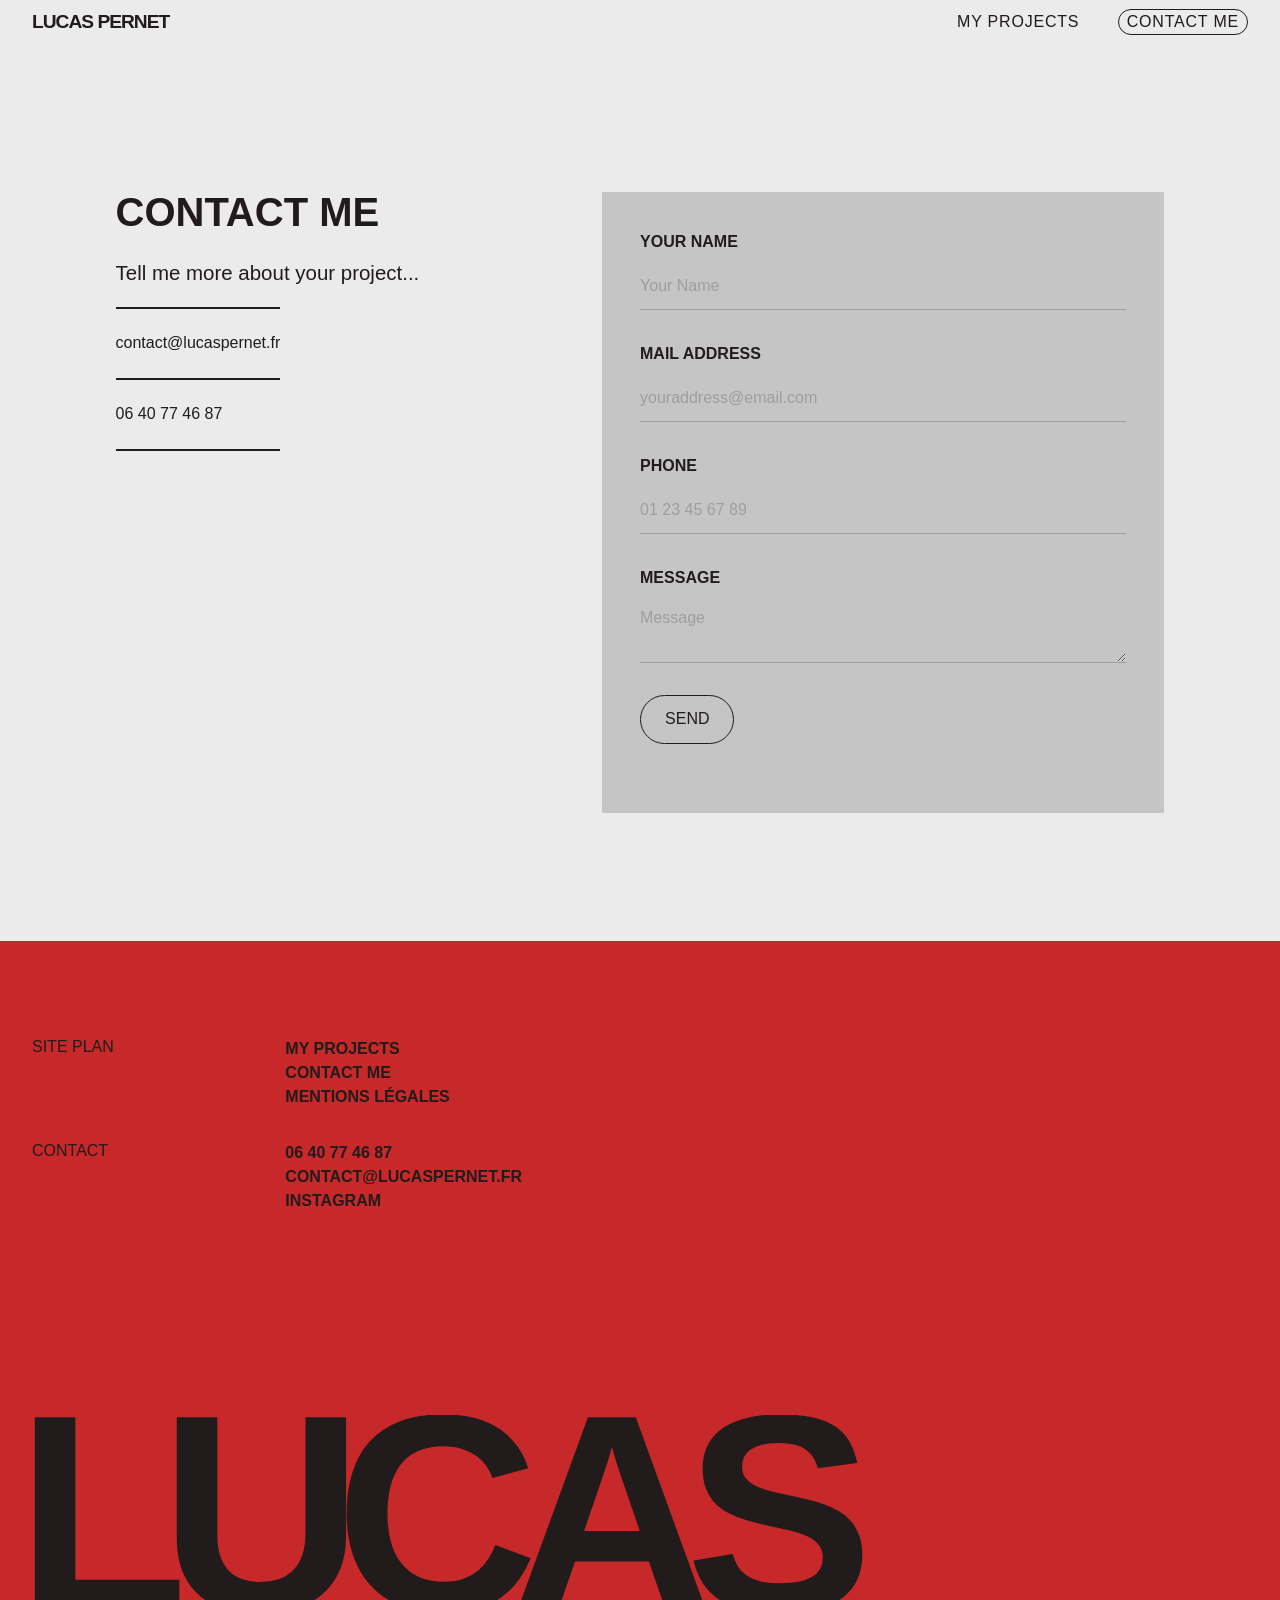
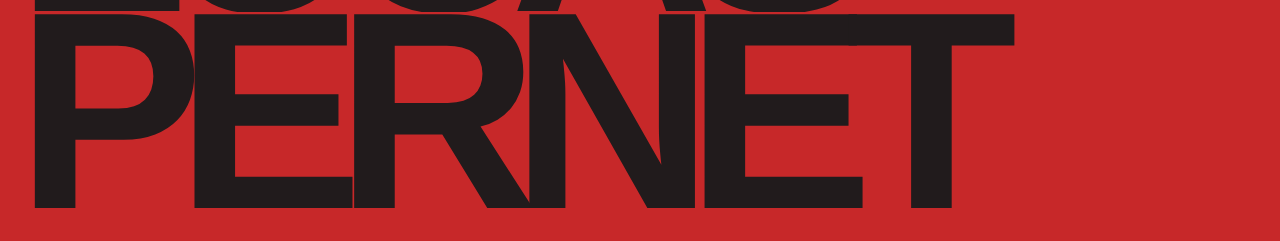
==== commit 9d1b57ae: "ajout mentions légales" ====
--- a/html/contact-me.html
+++ b/html/contact-me.html
@@ -164,14 +164,14 @@
        Site plan
       </div>
       <div class="w-layout-vflex flex-block-17">
-       <a class="link-2" href="licences.html">
-        Licences
-       </a>
        <a class="link-2" href="my-projects.html">
         My projects
        </a>
        <a aria-current="page" class="link-2 w--current" href="contact-me.html">
         Contact me
+       </a>
+       <a class="link-2" href="mentions-legales.html">
+        Mentions légales
        </a>
       </div>
      </div>
--- a/css/custom.css
+++ b/css/custom.css
@@ -10,31 +10,119 @@
 }
 
 /* --------------------------------------------------------------
-   My Projects: expand a row on hover to reveal its description.
-   Only on mouse/trackpad (hover: hover + pointer: fine) - touch devices
-   have no hover state, so they use Webflow's native tap interaction
-   instead (row's overflow: hidden already keeps the text clipped).
-   !important beats the inline height/color styles Webflow sets inline.
+   My Projects: full-screen scroll-snap gallery.
+   Each project fills the viewport (starting right under the fixed
+   header - the intro text section was removed); its first image is
+   a full-bleed cover background, and the title/description sit
+   bottom-left.
+   .projects-scroll (wrapping the project list + footer) is the
+   explicit scroll-snap container: this page has no <!DOCTYPE>, so it
+   renders in quirks mode where document.scrollingElement is <body> -
+   relying on scroll-snap-type on html/body directly is unreliable
+   across browsers there, so we use a normal overflow:auto container
+   instead. It's still the full viewport height, so it looks/feels
+   exactly like the page itself is scrolling; a single scroll gesture
+   moves between projects and the last project scrolls seamlessly
+   into the footer (and back up again).
    -------------------------------------------------------------- */
-@media (hover: hover) and (pointer: fine) {
-  .work-wrapper .paragraph-36 {
-    opacity: 0;
-    transition: opacity 0.2s ease;
-  }
+.projects-scroll {
+  height: 100vh;
+  overflow-y: auto;
+  scroll-snap-type: y mandatory;
+  /* No scroll-behavior: smooth here - combined with scroll-snap-type
+     mandatory it can conflict and freeze scrolling entirely in some
+     engines (confirmed: scrollTop assignment silently did nothing
+     with both set, worked fine with just scroll-snap-type). Native
+     snap easing already feels smooth without it. */
+}
 
-  .work-wrapper:hover {
-    height: 60vh !important;
-  }
+.work-wrapper {
+  /* !important needed: Webflow's IX2 script re-applies an inline
+     height (e.g. "height: 8vh") on load, which would otherwise beat
+     a plain class rule. */
+  height: 100vh !important;
+  width: 100%;
+  flex-shrink: 0; /* .section-11 is a flex column - without this, items shrink to fit */
+  border-top: none;
+  cursor: default;
+  scroll-snap-align: start;
+  scroll-snap-stop: always;
+  position: relative;
+  overflow: hidden;
+}
 
-  .work-wrapper:hover .flex-block-38 {
-    height: 100% !important;
-  }
+.work-wrapper::after {
+  content: "";
+  position: absolute;
+  inset: 0;
+  background: linear-gradient(0deg, rgba(0, 0, 0, 0.75) 0%, rgba(0, 0, 0, 0) 45%);
+  z-index: 1;
+  pointer-events: none;
+}
 
-  .work-wrapper:hover .paragraph-36 {
-    color: rgb(235, 235, 235) !important; /* row bg turns dark on hover */
-    opacity: 1;
-    transition-delay: 0.15s;
-  }
+.project-bg {
+  position: absolute;
+  inset: 0;
+  width: 100% !important;
+  height: 100% !important;
+  z-index: 0;
+}
+
+.work-wrapper .infos {
+  position: absolute;
+  left: 0;
+  bottom: 0;
+  z-index: 2;
+  width: 30%;
+  height: auto;
+  align-items: flex-end;
+  padding: 3em;
+}
+
+.work-wrapper .flex-block-37 {
+  width: 100%;
+  height: auto;
+}
+
+.work-wrapper .paragraph-36 {
+  width: 100%;
+  opacity: 1;
+}
+
+.work-wrapper .text-block-12,
+.work-wrapper .heading-8,
+.work-wrapper .paragraph-36 {
+  color: #fff !important;
+}
+
+.projects-scroll .section-footer {
+  scroll-snap-align: start;
+}
+
+/* --------------------------------------------------------------
+   Mentions légales page: white text in the Bricolage Grotesque
+   font (titles bold, body copy regular), and a tighter gap between
+   the big page title and the intro paragraph below it.
+   Scoped to .mentions-legales-page so the shared heading-h1/
+   heading-h4/paragraph-32/paragraph-18 classes keep their default
+   look everywhere else on the site.
+   -------------------------------------------------------------- */
+.mentions-legales-page .heading-h1,
+.mentions-legales-page .heading-h4 {
+  color: #fff;
+  font-family: "Bricolage Grotesque", sans-serif;
+  font-weight: 700;
+}
+
+.mentions-legales-page .paragraph-32,
+.mentions-legales-page .paragraph-18 {
+  color: #fff;
+  font-family: "Bricolage Grotesque", sans-serif;
+  font-weight: 400;
+}
+
+.mentions-legales-page .heading-h1.margin-bottom-48 {
+  margin-bottom: 1rem;
 }
 
 /* --------------------------------------------------------------
@@ -44,37 +132,20 @@
    rules restack/resize them instead of just shrinking fonts.
    -------------------------------------------------------------- */
 @media (max-width: 767px) {
-  /* My Projects: stack text above images instead of side-by-side */
-  .infos {
-    flex-flow: column;
-    align-items: flex-start;
-    padding: 0.8em 1.2em;
+  /* My Projects: full-width text block over the background image */
+  .work-wrapper .infos {
+    width: 100%;
+    padding: 1.5em 1.2em;
   }
 
-  .flex-block-37,
-  .paragraph-36 {
+  .work-wrapper .flex-block-37 {
     width: 100%;
-  }
-
-  .flex-block-38 {
-    width: 100% !important; /* overrides inline width: 50% from Webflow */
   }
 
   .flex-block-35 {
     grid-column-gap: 1em;
     grid-row-gap: 0.3em;
     flex-wrap: wrap;
-  }
-
-  .section-12 {
-    height: auto;
-    padding: 6em 1.2em 2em;
-  }
-
-  .paragraph-37,
-  .paragraph-37-copy {
-    width: 100%;
-    font-size: 1.6em;
   }
 
   /* Homepage: sticky background-video block and project grid gaps */
